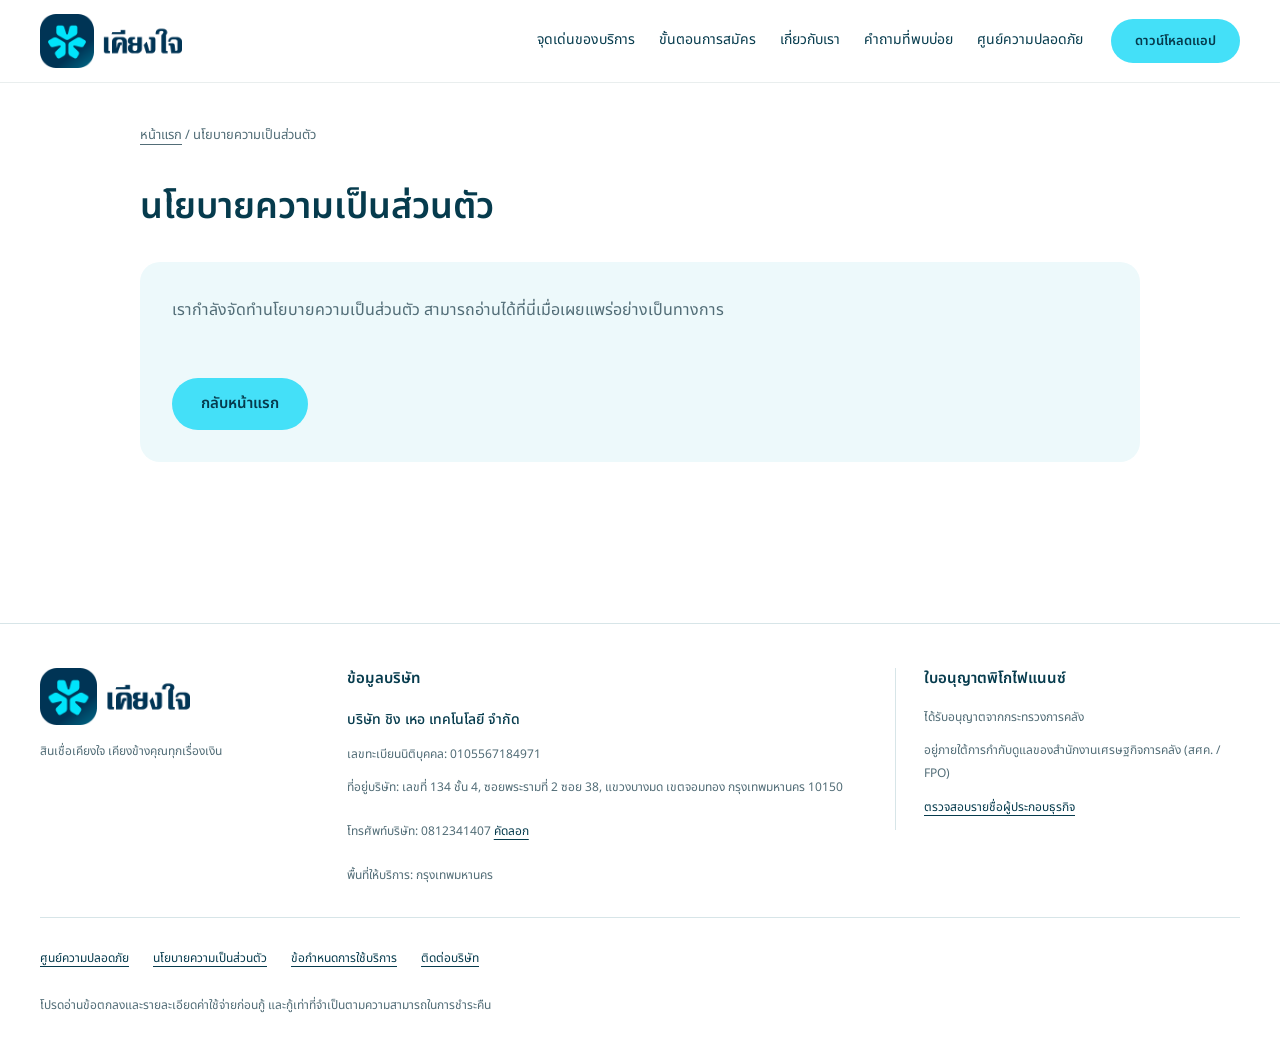
==== privacy.html @ 3bd80b1a "Unify Kiangjai website around ATS PICO visual structure" ====
<!doctype html>
<html lang="th"><head><meta charset="utf-8"><meta name="viewport" content="width=device-width,initial-scale=1">
<meta name="robots" content="noindex,nofollow"><meta name="description" content="เคียงใจ สินเชื่อผ่านแอปพลิเคชัน สมัครออนไลน์ทุกขั้นตอน ดูข้อมูลผลิตภัณฑ์และช่องทางทางการ">
<meta name="theme-color" content="#44E0F8"><meta http-equiv="Content-Security-Policy" content="default-src 'self'; script-src 'self'; style-src 'self'; img-src 'self' data:; font-src 'self'; connect-src 'none'; object-src 'none'; base-uri 'self'; form-action 'none'">
<title>นโยบายความเป็นส่วนตัว — เคียงใจ</title><link rel="icon" href="assets/brand/app-icon.png" type="image/png">
<link rel="preload" href="assets/fonts/NotoSansThai-Variable.ttf" as="font" type="font/ttf" crossorigin>
<link rel="stylesheet" href="assets/base.css?v=969e4435d63a"><link rel="stylesheet" href="assets/redesign.css?v=969e4435d63a"><script src="assets/app.js?v=969e4435d63a" defer></script></head>
<body><a class="skip-link" href="#main">ข้ามไปยังเนื้อหา</a><div id="kiangjai-v1">
<header class="site-header"><div class="shell header-inner">
<a class="brand-logo" href="index.html" aria-label="เคียงใจ — หน้าแรก"><img src="assets/brand/logo-horizontal.png" alt="เคียงใจ" width="632" height="240"></a>
<button class="menu-toggle" type="button" aria-controls="main-nav" aria-expanded="false" aria-label="เปิดเมนู"><svg class="icon" aria-hidden="true" focusable="false" xmlns="http://www.w3.org/2000/svg" width="1em" height="1em" viewBox="0 0 24 24"><path fill="none" stroke="currentColor" stroke-linecap="round" stroke-linejoin="round" stroke-width="2" d="M4 5h16M4 12h16M4 19h16"/></svg><span>เมนู</span></button>
<nav id="main-nav" aria-label="เมนูหลัก"><a href="index.html#kj-benefits">จุดเด่นของบริการ</a><a href="index.html#kj-steps">ขั้นตอนการสมัคร</a><a href="index.html#kj-about">เกี่ยวกับเรา</a><a href="index.html#kj-faq">คำถามที่พบบ่อย</a><a href="security.html">ศูนย์ความปลอดภัย</a></nav>
<button class="button button-primary header-cta" type="button" data-download>ดาวน์โหลดแอป</button>

</div></header>
<main class="kj-policy-view secondary-page privacy-page" id="main"><p class="breadcrumb"><a href="index.html">หน้าแรก</a> / นโยบายความเป็นส่วนตัว</p><h1>นโยบายความเป็นส่วนตัว</h1><section class="kj-policy-empty"><p>เรากำลังจัดทำนโยบายความเป็นส่วนตัว สามารถอ่านได้ที่นี่เมื่อเผยแพร่อย่างเป็นทางการ</p><a class="kj-primary" href="index.html">กลับหน้าแรก</a></section></main>

<footer class="kj-footer">
      <div class="kj-footer-grid">
        <div class="kj-footer-brand"><p class="kj-footer-brand-name" lang="th"><img src="assets/brand/logo-horizontal.png" alt="เคียงใจ" width="632" height="240" loading="lazy"></p><p lang="th"><span lang="th">สินเชื่อเคียงใจ เคียงข้างคุณทุกเรื่องเงิน</span></p></div>
        <div class="kj-footer-company"><h2><span lang="th">ข้อมูลบริษัท</span></h2><p class="kj-company-name" lang="th"><span lang="th">บริษัท ชิง เหอ เทคโนโลยี จำกัด</span></p><p><span lang="th">เลขทะเบียนนิติบุคคล: 0105567184971</span></p><p lang="th"><span lang="th">ที่อยู่บริษัท: เลขที่ 134 ชั้น 4, ซอยพระรามที่ 2 ซอย 38, แขวงบางมด เขตจอมทอง กรุงเทพมหานคร 10150</span></p><p><span lang="th">โทรศัพท์บริษัท: </span><span data-phone="">0812341407</span> <button class="kj-link" type="button" data-copy-phone="footer"><span class="kjs-inline-wrap"><span lang="th">คัดลอก </span></span></button></p><p><span lang="th">พื้นที่ให้บริการ: กรุงเทพมหานคร</span></p></div>
        <section class="kj-footer-license" aria-label="ข้อมูลใบอนุญาตสินเชื่อพิโกไฟแนนซ์"><h2>ใบอนุญาตพิโกไฟแนนซ์</h2><p>ได้รับอนุญาตจากกระทรวงการคลัง</p><p>อยู่ภายใต้การกำกับดูแลของสำนักงานเศรษฐกิจการคลัง (สศค. / FPO)</p><a class="kj-link" href="https://www.1359.go.th/picodoc/pico_public/" target="_blank" rel="noopener noreferrer">ตรวจสอบรายชื่อผู้ประกอบธุรกิจ</a></section>
      </div>
      <div class="kj-footer-bottom"><nav aria-label="เมนูส่วนท้ายเว็บไซต์"><a class="kj-link" href="security.html"><span class="kjs-inline-wrap"><span lang="th">ศูนย์ความปลอดภัย </span></span></a><a class="kj-link" href="privacy.html"><span class="kjs-inline-wrap"><span lang="th">นโยบายความเป็นส่วนตัว </span></span></a><a class="kj-link" href="terms.html"><span class="kjs-inline-wrap"><span lang="th">ข้อกำหนดการใช้บริการ </span></span></a><button class="kj-link" type="button" data-contact="footer"><span class="kjs-inline-wrap"><span lang="th">ติดต่อบริษัท </span></span></button></nav><p class="kj-small"><span lang="th">โปรดอ่านข้อตกลงและรายละเอียดค่าใช้จ่ายก่อนกู้ และกู้เท่าที่จำเป็นตามความสามารถในการชำระคืน</span></p></div>
    </footer>
<dialog id="download-dialog" class="kj-dialog" aria-labelledby="kj-download-title"><div class="kj-dialog-heading"><h2 id="kj-download-title"><span lang="th">ดาวน์โหลดเคียงใจ</span></h2><button type="button" class="kj-close" data-close="download" aria-label="ปิดหน้าต่างดาวน์โหลด">×</button></div><div id="kj-download-closed" hidden=""><h3><span lang="th">แอปจะเปิดให้บริการเร็ว ๆ นี้</span></h3><p><span lang="th">เมื่อเปิดให้ดาวน์โหลดแล้ว คุณสามารถดาวน์โหลดแอปทางการได้จากหน้านี้</span></p><div class="kj-platform-pending"><p><span lang="th">Android: เร็ว ๆ นี้</span></p><p><span lang="th">iOS: เร็ว ๆ นี้</span></p></div><button class="kj-primary" type="button" data-close="download"><span class="kjs-inline-wrap"><span lang="th">รับทราบ</span></span></button></div><div id="kj-download-ready"><p><span lang="th">เลือกช่องทางดาวน์โหลด หรือใช้โทรศัพท์สแกน QR Code ของระบบปฏิบัติการที่ต้องการ</span></p><div class="kj-platform-grid"><article><h3><span lang="th">สำหรับ Android</span></h3><div id="kj-android-ready"><button class="kj-primary" type="button" data-store="android"><span class="kjs-inline-wrap"><span lang="th">ไปที่ Google Play</span></span></button><div class="kj-qr-placeholder"><span lang="th">ตัวอย่าง QR Code</span><br><span lang="th">สแกนไม่ได้</span></div></div><p id="kj-android-pending" hidden=""><span lang="th">Android: เร็ว ๆ นี้</span></p></article><article><h3><span lang="th">สำหรับ iOS</span></h3><div id="kj-ios-ready"><button class="kj-primary" type="button" data-store="ios"><span class="kjs-inline-wrap"><span lang="th">ไปที่ App Store</span></span></button><div class="kj-qr-placeholder"><span lang="th">ตัวอย่าง QR Code</span><br><span lang="th">สแกนไม่ได้</span></div></div><p id="kj-ios-pending" hidden=""><span lang="th">iOS: เร็ว ๆ นี้</span></p></article></div></div><p class="kj-download-safety"><span id="kj-dialog-download-safety"><span lang="th">โปรดดาวน์โหลดผ่านลิงก์ทางการของ Google Play หรือ App Store ที่ประกาศบนเว็บไซต์นี้ อย่าติดตั้งแอปจากลิงก์ที่ไม่รู้จัก</span></span></p><p class="kj-dialog-feedback" id="kj-store-feedback" role="status" aria-live="polite"></p></dialog>
<dialog id="contact-dialog" class="kj-dialog kj-contact-dialog" aria-labelledby="kj-contact-title"><div class="kj-dialog-heading"><h2 id="kj-contact-title"><span lang="th">ติดต่อบริษัท</span></h2><button type="button" class="kj-close" data-close="contact" aria-label="ปิดหน้าต่างติดต่อบริษัท">×</button></div><p><span lang="th">โทรศัพท์บริษัท</span></p><p class="kj-phone-display contact-number" data-phone="">0812341407</p><button class="kj-primary" type="button" data-copy-phone="contact"><span class="kjs-inline-wrap"><span lang="th">คัดลอกหมายเลขโทรศัพท์ </span></span></button><p id="kj-copy-feedback" class="kj-dialog-feedback" role="status" aria-live="polite"></p></dialog>
<div id="toast" class="kj-toast" role="status" aria-live="polite" hidden></div>

</div></body></html>
---- assets/base.css ----
/* Shared foundations and supporting pages. Visual tokens and responsive layouts live in redesign.css. */
*{box-sizing:border-box}
body{margin:0}
[hidden]{display:none!important}
button,select{font:inherit;cursor:pointer}
button{color:inherit}
button,a,summary{touch-action:manipulation;-webkit-tap-highlight-color:transparent}
a{color:inherit;text-underline-offset:5px}
button:focus-visible,a:focus-visible,summary:focus-visible{outline:3px solid var(--ink);outline-offset:5px}
h1,h2,h3,p,figure,dl,dd{margin:0}
p+p{margin-top:10px}
.skip-link{position:fixed;top:-100px;left:20px;z-index:100;background:white;padding:12px 20px}
.skip-link:focus{top:10px}
#main-nav{display:flex;align-items:center;margin-left:auto}
#main-nav a{text-decoration:none;white-space:nowrap}
.kj-link{display:inline-flex;align-items:center;min-height:44px;border:0;background:none;padding:6px 0;color:var(--ink);font:inherit;text-decoration:underline;text-underline-offset:4px}
.kj-small{font-size:11px;color:var(--muted);line-height:1.9;margin-top:12px}
.kj-faq-list article{border-bottom:1px solid var(--line)}
.kj-question{display:flex;align-items:center;justify-content:space-between;width:100%;border:0;background:none;color:var(--ink);text-align:left}
.kj-question>span:last-child{flex-shrink:0}
.kj-answer{color:var(--muted)}
.kj-answer p+p{margin-top:12px}
.kj-footer{border-top:1px solid var(--line)}
.kj-footer-grid{display:grid;align-items:start}
.kj-footer-grid p{overflow-wrap:anywhere}
.kj-footer .kj-company-name{color:var(--ink)}
.kj-footer-bottom{border-top:1px solid var(--line)}
.kj-footer-bottom nav{display:flex;align-items:center;flex-wrap:wrap;margin-bottom:14px}
.kj-dialog{position:fixed;inset:0;margin:auto;max-height:calc(100dvh - 40px);max-width:540px;width:calc(100% - 40px);overflow:auto;overscroll-behavior:contain;border:1px solid var(--line);color:var(--text)}
.kj-dialog::backdrop{background:#031d28a6}
.kj-dialog-heading{display:flex;justify-content:space-between;align-items:center;gap:24px;margin-bottom:24px}
.kj-dialog h3{margin:20px 0 10px}
.kj-close{width:44px;height:44px;min-height:44px;flex-shrink:0;border-radius:50%;font-size:24px;line-height:1;cursor:pointer}
.status-label{display:inline-block;padding:4px 11px;border:1px solid;border-radius:5px;color:var(--ink)}
.pending-platforms{display:grid;gap:8px;padding:17px;margin:20px 0}
.contact-number{font-size:30px;letter-spacing:-.6px;color:var(--ink);margin-block:12px}
.kj-toast{position:fixed;bottom:24px;left:50%;transform:translateX(-50%);max-width:calc(100% - 32px);width:max-content;z-index:50;padding:14px 22px;border-radius:12px;background:var(--ink);color:white}
.kj-security-hero>p{max-width:850px;color:var(--muted)}
.kj-security-channels{display:grid;grid-template-columns:repeat(2,minmax(0,1fr));gap:24px}
.kj-security-channels article{border:1px solid var(--line);min-width:0;overflow-wrap:anywhere}
.kj-security-channels h3{margin-bottom:14px}
.kj-security-channels p{font-size:14px;color:var(--muted)}
.kj-security-actions{display:flex;gap:24px;align-items:center;flex-wrap:wrap;margin-top:18px}
.kj-safety-list{padding-left:22px;color:var(--muted)}
.kj-safety-list li+li{margin-top:20px}
.kj-scam-list{display:grid;grid-template-columns:repeat(2,minmax(0,1fr));gap:20px;align-items:start;margin-top:28px}
.kj-scam-list details{border:1px solid var(--line)}
.kj-scam-list summary{cursor:pointer;font-weight:500;color:var(--ink);min-height:32px}
.kj-scam-list p{color:var(--muted);margin-top:16px}
.kj-help-guide{padding:24px 0;margin:22px 0;border-block:1px solid var(--line)}
.kj-help-guide h3{font-size:20px;margin-bottom:15px}
.kj-help-guide p,.kj-help-guide li{font-size:14px;line-height:2;color:var(--muted)}
.kj-report-channel{padding:22px;background:var(--cyan-soft);border-radius:12px}
.secondary-page .kj-section>p{font-size:14px;line-height:2;color:var(--muted)}
.kj-policy-view{margin-inline:auto;min-height:650px}
.breadcrumb{font-size:11px;color:var(--muted);margin-bottom:50px}
.kj-policy-empty{padding-top:30px;margin-top:28px;border-top:1px solid var(--line)}
.kj-policy-empty h2{margin:22px 0 12px}
.kj-policy-empty p{font-size:14px;line-height:2;color:var(--muted);max-width:650px}
.kj-policy-empty .kj-primary{margin-top:28px}
---- assets/redesign.css ----
@font-face {
  font-family:'Noto Sans Thai';
  src:url('fonts/NotoSansThai-Variable.ttf') format('truetype');
  font-weight:100 900;
  font-style:normal;
  font-display:swap
}
:root {
  --brand:#44E0F8;
  --ink:#063b4d;
  --text:#294651;
  --muted:#526d77;
  --paper:#fff;
  --cream:#fbf7ef;
  --surface:#f4f8f9;
  --line:#d7e5e8;
  --cyan-soft:#edf9fb;
  --font:'Noto Sans Thai',Tahoma,sans-serif;
  --radius:24px;
  --accent:var(--ink);
  --accent-dark:#0b5267;
  --sub:var(--muted);
  font-family:var(--font);
  font-synthesis:none
}
html {
  scroll-behavior:smooth;
  scroll-padding-top:106px
}
body {
  background:var(--paper);
  color:var(--text);
  font:400 16px/1.9 var(--font);
  -webkit-font-smoothing:antialiased
}
h1,h2,h3 {
  color:var(--ink);
  font-weight:600;
  line-height:1.5
}
h2 {
  font-size:34px;
  letter-spacing:-.4px
}
h3 {
  font-size:22px
}
img {
  display:block;
  max-width:100%;
  height:auto
}
svg {
  flex-shrink:0
}
.icon {
  width:24px;
  height:24px;
  vertical-align:middle
}
.shell {
  width:min(1200px,calc(100% - 80px));
  margin-inline:auto
}
.section {
  padding-block:72px
}
.section-heading {
  text-align:center;
  margin-bottom:36px
}
.section-heading h2 {
  margin:0
}
.small-note,.kj-small {
  font-size:12px;
  line-height:1.9;
  color:var(--muted)
}
button:focus-visible,a:focus-visible,summary:focus-visible {
  outline:3px solid #08728a;
  outline-offset:4px
}

/* The same action hierarchy is used on every page. No decorative arrows. */
.button,.kj-primary {
  display:inline-flex;
  align-items:center;
  justify-content:center;
  min-height:52px;
  padding:12px 28px;
  border:1px solid transparent;
  border-radius:50px;
  font:600 15px/1.7 var(--font);
  text-decoration:none;
  white-space:nowrap;
  transition:background .18s,color .18s,box-shadow .18s
}
.button-primary,.button-cyan,.kj-primary {
  background:var(--brand);
  color:var(--ink)
}
.button-primary:hover,.button-cyan:hover,.kj-primary:hover {
  background:#80ebfa;
  box-shadow:0 3px 0 #063b4d15
}
.button-dark {
  background:var(--ink);
  color:#fff
}
.button-dark:hover {
  background:#10586d
}
.button-outline {
  background:transparent;
  color:var(--ink);
  border-color:var(--ink)
}
.button-outline:hover {
  background:#fff
}
.text-link {
  display:inline-flex;
  align-items:center;
  min-height:44px;
  font-size:14px;
  font-weight:500;
  color:var(--ink);
  background:none;
  border:0;
  padding:0;
  text-decoration:underline;
  text-underline-offset:5px
}
.site-header {
  position:sticky;
  top:0;
  z-index:20;
  background:#fff;
  border-bottom:1px solid #e9eeee
}
.header-inner {
  display:flex;
  align-items:center;
  gap:28px;
  min-height:82px;
  padding:0
}
.brand-logo {
  width:142px;
  flex-shrink:0
}
.brand-logo img {
  width:100%
}
#main-nav {
  gap:24px
}
#main-nav a {
  font-size:14px;
  padding-block:13px;
  color:var(--ink);
  border-bottom:2px solid transparent
}
#main-nav a:hover,#main-nav a[aria-current] {
  border-color:var(--brand)
}
.header-cta {
  min-height:44px;
  font-size:13px;
  padding:9px 23px
}
.menu-toggle {
  display:none;
  align-items:center;
  justify-content:center;
  width:44px;
  height:44px;
  min-height:44px;
  background:#fff;
  border:0;
  border-radius:8px;
  padding:0
}
.menu-toggle span {
  position:absolute;
  width:1px;
  height:1px;
  overflow:hidden;
  clip-path:inset(50%)
}

/* A full-width hero, with copy and portrait sharing one uninterrupted canvas. */
.hero {
  position:relative;
  background:var(--cream);
  overflow:hidden
}
.hero-stage {
  position:relative;
  min-height:620px;
  display:flex;
  align-items:center
}
.hero-copy {
  position:relative;
  z-index:2;
  width:620px;
  padding:42px 0 70px;
  text-align:center
}
.hero-copy h1 {
  font-size:48px;
  line-height:1.4;
  letter-spacing:-.7px
}
.hero-copy h1 small {
  display:block;
  font-size:18px;
  font-weight:500;
  letter-spacing:0;
  margin-bottom:13px;
  line-height:1.8
}
.hero-credit {
  margin-top:20px
}
.hero-credit>p:first-child {
  font-size:16px;
  color:var(--muted)
}
.hero-amount {
  font-size:68px;
  font-weight:700;
  line-height:1.25;
  letter-spacing:-1.5px;
  color:var(--ink);
  margin-top:0
}
.hero-amount span {
  font-size:22px;
  font-weight:500;
  letter-spacing:0
}
.hero-benefits {
  font-size:16px;
  margin:14px auto 22px;
  max-width:480px;
  line-height:1.85
}
.hero-copy>.button {
  min-width:242px
}
.hero-disclaimer {
  max-width:490px;
  margin:16px auto 0;
  font-size:12px;
  line-height:1.85;
  color:var(--muted)
}
.hero-person {
  position:absolute;
  right:38px;
  bottom:-34px;
  width:405px;
  max-width:none;
  z-index:1
}
.hero-wave {
  position:absolute;
  bottom:-1px;
  left:0;
  width:100%;
  height:75px;
  color:var(--brand);
  z-index:3;
  pointer-events:none
}
.quick-nav {
  background:var(--brand)
}
.quick-nav>.shell {
  display:grid;
  grid-template-columns:repeat(3,1fr);
  padding-block:22px 25px
}
.quick-nav a {
  display:flex;
  align-items:center;
  justify-content:center;
  gap:15px;
  min-height:54px;
  font-size:18px;
  font-weight:600;
  color:var(--ink);
  text-decoration:none;
  border-right:1px solid #063b4d32;
  transition:background .18s
}
.quick-nav a:last-child {
  border:0
}
.quick-nav a:hover {
  background:#ffffff30
}
.quick-nav .icon {
  width:30px;
  height:30px
}

/* One product panel groups advantages, the four-step flow and its safety note. */
.product-section {
  background:var(--cyan-soft)
}
.product-panel {
  background:white;
  border-radius:var(--radius);
  padding:42px 48px 0
}
.benefit-columns {
  display:grid;
  grid-template-columns:repeat(3,1fr);
  gap:36px
}
.benefit-item {
  text-align:center;
  padding-inline:18px
}
.feature-icon {
  display:inline-flex;
  align-items:center;
  justify-content:center;
  width:72px;
  height:72px;
  border-radius:50%;
  background:#dcf8fc;
  color:var(--ink);
  margin-bottom:19px
}
.feature-icon .icon {
  width:34px;
  height:34px;
  stroke-width:1.6
}
.benefit-item h3 {
  font-size:22px;
  margin-bottom:9px
}
.benefit-item p {
  font-size:15px;
  line-height:1.9;
  color:var(--muted)
}
.application-steps {
  border-top:1px solid var(--line);
  margin-top:38px;
  padding-top:36px;
  scroll-margin-top:105px
}
.application-steps>h2 {
  text-align:center;
  font-size:28px;
  margin-bottom:32px
}
.step-list {
  display:grid;
  grid-template-columns:repeat(4,1fr);
  gap:30px;
  list-style:none;
  padding:0;
  margin:0 0 36px
}
.step-list li {
  position:relative;
  text-align:center
}
.step-number {
  position:relative;
  z-index:1;
  display:inline-flex;
  align-items:center;
  justify-content:center;
  width:44px;
  height:44px;
  border-radius:50%;
  background:var(--brand);
  color:var(--ink);
  font-size:18px;
  font-weight:600;
  margin-bottom:18px
}
.step-list li:before {
  content:'';
  position:absolute;
  left:calc(50% + 22px);
  right:calc(-50% - 8px);
  top:22px;
  border-top:1px solid #b7dfe7
}
.step-list li:last-child:before {
  display:none
}
.step-list h3 {
  font-size:19px;
  line-height:1.6;
  margin-bottom:9px;
  min-height:60px
}
.step-list p {
  font-size:14px;
  line-height:1.9;
  color:var(--muted)
}
.safety-note {
  display:flex;
  align-items:center;
  gap:32px;
  border-top:1px solid var(--line);
  padding-block:24px
}
.safety-note strong {
  font-size:14px;
  font-weight:600;
  color:var(--ink)
}
.safety-note p {
  font-size:13px;
  line-height:1.9;
  color:var(--muted);
  margin-top:3px
}
.safety-note>a {
  display:flex;
  align-items:center;
  min-height:44px;
  white-space:nowrap;
  font-size:13px;
  margin-left:auto;
  font-weight:500
}

/* Company and protection are a single, calm trust section. */
.company-intro {
  max-width:920px;
  margin-inline:auto;
  text-align:center;
  font-size:16px;
  line-height:2;
  color:var(--muted)
}
.company-facts {
  display:flex;
  justify-content:center;
  flex-wrap:wrap;
  gap:8px 28px;
  margin-top:22px;
  font-size:14px;
  font-weight:500;
  color:var(--ink)
}
.company-facts p {
  margin:0
}
.security-panel {
  display:grid;
  grid-template-columns:1fr 1fr;
  gap:54px;
  background:var(--cream);
  border-radius:var(--radius);
  padding:38px 44px;
  margin-top:38px
}
.security-intro {
  display:grid;
  grid-template-columns:42px 1fr;
  gap:0 18px;
  align-content:start
}
.security-icon {
  display:inline-flex;
  align-items:center;
  justify-content:center;
  width:42px;
  height:42px;
  color:#04758b
}
.security-icon .icon {
  width:36px;
  height:36px;
  stroke-width:1.6
}
.security-intro h2 {
  font-size:26px;
  margin-bottom:14px
}
.security-intro>p,.security-intro>.button {
  grid-column:2
}
.security-intro>p {
  font-size:15px;
  line-height:1.95;
  color:var(--muted)
}
.security-intro>.button {
  justify-self:start;
  margin-top:24px;
  font-size:14px;
  min-height:48px;
  padding-inline:22px
}
.security-detail {
  border-left:1px solid #dcded9;
  padding-left:44px
}
.security-detail h3 {
  font-size:26px;
  margin-bottom:14px
}
.security-detail p {
  font-size:15px;
  line-height:1.95;
  color:var(--muted)
}
.security-links {
  display:flex;
  flex-wrap:wrap;
  gap:5px 24px;
  margin-top:18px
}
.security-links a {
  display:inline-flex;
  align-items:center;
  min-height:44px;
  font-size:14px;
  font-weight:500
}

/* A full-width question list, followed by one clear download destination. */
.help-section {
  background:var(--cyan-soft)
}
.faq-panel {
  max-width:1000px;
  margin-inline:auto;
  background:white;
  border-radius:var(--radius);
  padding:8px 36px 28px
}
.kj-question {
  font-size:16px;
  line-height:1.9;
  padding:21px 0;
  min-height:72px;
  gap:25px
}
.kj-question>span:last-child {
  font-size:25px;
  font-family:var(--font);
  font-weight:400;
  color:var(--ink)
}
.kj-question:hover {
  color:#007b94
}
.kj-answer {
  font-size:14px;
  line-height:2;
  padding:0 30px 23px 0
}
.faq-contact {
  text-align:center;
  margin-top:26px
}
.faq-contact>.button {
  font-size:14px;
  min-height:48px;
  padding-inline:34px
}
.download {
  display:grid;
  grid-template-columns:1fr auto;
  align-items:center;
  gap:18px 60px;
  max-width:1000px;
  margin:46px auto 0
}
.download-identity {
  display:flex;
  align-items:center;
  gap:24px
}
.download-identity>img {
  width:76px;
  height:76px;
  border-radius:18px;
  flex-shrink:0
}
.download h2 {
  font-size:27px;
  line-height:1.55;
  margin-bottom:7px
}
.download-identity p {
  font-size:14px;
  line-height:1.8;
  color:var(--muted)
}
.download>.button {
  min-width:210px
}
.download-note {
  grid-column:1/-1;
  max-width:800px;
  font-size:12px;
  line-height:1.9;
  color:var(--muted);
  margin:0!important
}

/* Consistent footer, dialogs and the original prototype states. */
.kj-footer {
  padding:44px max(40px,calc((100vw - 1200px)/2)) 25px;
  background:#fff;
  font-size:12px;
  color:var(--muted)
}
.kj-footer-grid {
  grid-template-columns:.75fr 1.45fr 1fr;
  gap:48px
}
.kj-footer-brand-name {
  max-width:150px;
  margin-bottom:15px
}
.kj-footer-grid p {
  line-height:1.95
}
.kj-footer-grid h2 {
  font-size:15px;
  letter-spacing:0;
  margin-bottom:15px
}
.kj-company-name {
  font-size:14px;
  font-weight:500
}
.kj-footer-license {
  border:0;
  border-left:1px solid var(--line);
  padding-left:28px;
  border-radius:0;
  background:none
}
.kj-footer-license p {
  font-size:12px
}
.kj-footer-license .kj-link {
  font-size:12px
}
.kj-footer-bottom {
  margin-top:30px;
  padding-top:18px;
  border-color:var(--line)
}
.kj-footer-bottom nav {
  gap:4px 24px
}
.kj-footer-bottom .kj-link {
  font-size:12px;
  min-height:44px
}
.kj-footer-bottom>p {
  font-size:12px
}
.kj-dialog {
  font:14px/1.9 var(--font);
  width:min(640px,calc(100% - 32px));
  max-width:640px;
  max-height:calc(100dvh - 40px);
  border-radius:22px;
  background:white;
  padding:28px;
  overflow:auto
}
.kj-dialog h2 {
  font-size:24px
}
.kj-dialog h3 {
  font-size:18px
}
.kj-dialog>.kj-primary {
  margin-top:24px
}
.kj-close {
  border:1px solid var(--line);
  background:white;
  min-width:44px;
  min-height:44px
}
.kj-platform-grid {
  display:grid;
  grid-template-columns:1fr 1fr;
  gap:20px;
  margin-block:22px
}
.kj-platform-grid>article {
  padding:20px;
  background:var(--surface);
  border:1px solid var(--line);
  border-radius:14px;
  text-align:center
}
.kj-platform-grid h3 {
  margin-bottom:15px
}
.kj-platform-grid .kj-primary {
  padding:12px 14px;
  font-size:13px;
  min-height:48px;
  width:100%
}
.kj-qr-placeholder {
  display:flex;
  flex-direction:column;
  align-items:center;
  justify-content:center;
  aspect-ratio:1;
  width:132px;
  max-width:100%;
  border:1px dashed #96b8c3;
  margin:18px auto 0;
  padding:18px;
  background:#fff;
  color:var(--muted);
  font-size:12px;
  line-height:1.8
}
.kj-qr-placeholder br {
  display:none
}
.kj-dialog-feedback:not(:empty),#kj-store-feedback:not(:empty) {
  margin-top:16px;
  padding:12px 15px;
  background:var(--cyan-soft);
  border-radius:10px;
  font-size:13px
}
.kj-dialog-feedback:empty {
  margin:0
}
.pending-platforms {
  background:var(--surface);
  border:1px solid var(--line);
  border-radius:12px;
  font-size:13px
}
.kj-toast {
  font-size:13px;
  max-width:calc(100% - 32px);
  line-height:1.8
}

/* Supporting pages use the same width, type and row-based information groups. */
.secondary-page {
  background:#fff
}
.secondary-page>.kj-section {
  width:min(1000px,calc(100% - 80px));
  max-width:none;
  margin-inline:auto;
  padding-block:48px;
  border-bottom:1px solid var(--line)
}
.kj-security-hero {
  padding-top:32px!important
}
.kj-security-hero>p:first-child {
  font-size:13px;
  margin-bottom:25px
}
.kj-security-hero h1 {
  font-size:40px;
  margin-bottom:16px
}
.kj-security-hero h2 {
  font-size:27px;
  margin-bottom:14px
}
.secondary-page h2 {
  font-size:29px;
  letter-spacing:-.4px;
  margin-bottom:26px
}
.kj-security-channels {
  grid-template-columns:1fr;
  gap:0;
  border:1px solid var(--line);
  border-radius:20px;
  overflow:hidden;
  background:var(--cyan-soft)
}
.kj-security-channels article {
  display:grid;
  grid-template-columns:300px 1fr;
  column-gap:28px;
  padding:26px 30px;
  border:0;
  border-bottom:1px solid var(--line);
  border-radius:0
}
.kj-security-channels article:last-child {
  border-bottom:0
}
.kj-security-channels h3 {
  font-size:19px;
  grid-row:1/5;
  margin:0
}
.kj-security-channels p {
  grid-column:2;
  margin:0;
  overflow-wrap:anywhere
}
.kj-security-channels p+p {
  margin-top:8px
}
.kj-security-channels button {
  grid-column:2;
  justify-self:start;
  margin-top:10px
}
.kj-security-channels .kj-primary {
  font-size:14px;
  min-height:48px
}
.kj-scam-list {
  grid-template-columns:1fr;
  gap:0;
  border-block:1px solid var(--line)
}
.kj-scam-list details {
  border:0;
  border-bottom:1px solid var(--line);
  border-radius:0;
  padding:20px 0;
  background:white
}
.kj-scam-list details:last-child {
  border-bottom:0
}
.kj-scam-list summary {
  font-size:16px;
  min-height:44px;
  align-content:center
}
.kj-scam-list p,.kj-safety-list {
  font-size:15px;
  line-height:2
}
.kj-report-channel {
  margin-top:24px;
  overflow-wrap:anywhere
}
.kj-report-actions {
  display:flex;
  flex-wrap:wrap;
  gap:12px;
  margin-block:18px
}
.kj-policy-view {
  width:min(1000px,calc(100% - 80px));
  max-width:none;
  padding:40px 0 80px;
  min-height:60vh
}
.kj-policy-view h1 {
  font-size:36px
}
.kj-policy-empty {
  background:var(--cyan-soft);
  padding:32px;
  border-radius:20px;
  border:0
}
.kj-policy-empty p {
  font-size:16px;
  margin-bottom:24px
}
.breadcrumb {
  font-size:13px;
  margin-bottom:32px
}
@media(max-width:1200px) {
  .header-inner {
    gap:20px
  }
  #main-nav {
    gap:18px
  }
  #main-nav a {
    font-size:12px
  }
  .brand-logo {
    width:132px
  }
  .hero-copy {
    width:55%
  }
  .hero-copy h1 {
    font-size:44px
  }
  .hero-person {
    right:-10px;
    width:420px
  }
  .hero-stage {
    min-height:600px
  }
  .hero-amount {
    font-size:64px
  }
  .hero-disclaimer {
    max-width:430px
  }
  .product-panel {
    padding:36px 32px 0
  }
  .benefit-columns {
    gap:20px
  }
  .benefit-item {
    padding-inline:8px
  }
  .benefit-item h3 {
    font-size:20px
  }
  .security-panel {
    gap:34px;
    padding:32px
  }
  .security-detail {
    padding-left:32px
  }
  .security-intro h2,.security-detail h3 {
    font-size:24px
  }
  .kj-footer-grid {
    gap:30px
  }
  .download {
    gap:18px 30px
  }
}
@media(max-width:1040px) {
  .header-inner {
    min-height:74px
  }
  .menu-toggle {
    display:inline-flex;
    order:3;
    flex-shrink:0
  }
  .header-cta {
    margin-left:auto
  }
  #main-nav {
    display:none;
    position:absolute;
    top:100%;
    left:0;
    right:0;
    flex-direction:column;
    align-items:stretch;
    gap:0;
    margin:0;
    background:#fff;
    padding:10px 40px 20px;
    border-bottom:1px solid var(--line);
    box-shadow:0 12px 20px #063b4d0a
  }
  #main-nav.is-open {
    display:flex
  }
  #main-nav a {
    font-size:15px;
    padding:12px 0
  }
  .hero-stage {
    min-height:570px
  }
  .hero-copy {
    width:58%;
    padding-bottom:62px
  }
  .hero-copy h1 {
    font-size:39px
  }
  .hero-copy h1 small {
    font-size:16px
  }
  .hero-person {
    width:370px;
    right:-30px;
    bottom:-20px
  }
  .hero-benefits {
    font-size:14px;
    max-width:360px
  }
  .hero-amount {
    font-size:58px
  }
  .hero-disclaimer {
    font-size:11px;
    max-width:350px
  }
  .quick-nav a {
    font-size:16px;
    gap:12px
  }
  .quick-nav .icon {
    width:26px;
    height:26px
  }
  .benefit-item h3 {
    font-size:19px
  }
  .benefit-item p {
    font-size:14px
  }
  .step-list {
    gap:20px
  }
  .step-list li:before {
    right:calc(-50% + 2px)
  }
  .step-list h3 {
    font-size:17px
  }
  .step-list p {
    font-size:13px
  }
  .security-panel {
    gap:28px
  }
  .security-intro {
    grid-template-columns:1fr
  }
  .security-icon {
    margin-bottom:12px
  }
  .security-intro>p,.security-intro>.button {
    grid-column:1
  }
  .security-detail {
    padding-left:28px
  }
  .download h2 {
    font-size:24px
  }
  .download-identity {
    gap:18px
  }
  .download-identity>img {
    width:65px;
    height:65px
  }
  .download>.button {
    min-width:180px
  }
  .kj-footer-grid {
    grid-template-columns:1fr 1.5fr
  }
  .kj-footer-license {
    grid-column:1/-1;
    border-left:0;
    border-top:1px solid var(--line);
    padding:24px 0 0
  }
}
@media(max-width:760px) {
  .shell {
    width:calc(100% - 40px)
  }
  body {
    font-size:15px
  }
  .section {
    padding-block:46px
  }
  h2 {
    font-size:27px;
    line-height:1.6
  }
  .section-heading {
    margin-bottom:26px
  }
  .header-inner {
    min-height:66px;
    gap:16px
  }
  .brand-logo {
    width:118px
  }
  .header-cta {
    display:none
  }
  .menu-toggle {
    margin-left:auto!important
  }
  #main-nav {
    padding-inline:20px
  }
  .hero-stage {
    min-height:585px;
    align-items:flex-start
  }
  .hero-copy {
    padding:28px 0 60px;
    width:100%;
    text-align:left
  }
  .hero-copy h1 {
    font-size:34px;
    line-height:1.4;
    letter-spacing:-.4px
  }
  .hero-copy h1 small {
    font-size:14px;
    margin-bottom:8px
  }
  .hero-credit {
    margin-top:18px
  }
  .hero-credit>p:first-child {
    font-size:13px
  }
  .hero-amount {
    font-size:49px;
    line-height:1.2;
    letter-spacing:-1px
  }
  .hero-amount span {
    font-size:17px
  }
  .hero-benefits {
    font-size:13px;
    line-height:1.9;
    max-width:178px;
    margin:17px 0 20px
  }
  .hero-copy>.button {
    min-width:160px;
    font-size:13px;
    padding:12px 20px;
    min-height:48px
  }
  .hero-disclaimer {
    font-size:11px;
    line-height:1.85;
    max-width:158px;
    margin:15px 0 0
  }
  .hero-person {
    width:225px;
    right:-27px;
    bottom:0;
    z-index:1
  }
  .hero-wave {
    height:44px
  }
  .quick-nav>.shell {
    width:100%;
    padding:10px 10px 15px
  }
  .quick-nav a {
    flex-direction:column;
    gap:6px;
    min-height:68px;
    font-size:12px;
    line-height:1.65;
    padding:6px 3px
  }
  .quick-nav .icon {
    width:25px;
    height:25px
  }
  .product-panel {
    padding:26px 22px 0;
    border-radius:20px
  }
  .benefit-columns {
    display:block
  }
  .benefit-item {
    display:grid;
    grid-template-columns:54px 1fr;
    gap:0 16px;
    text-align:left;
    padding:25px 0;
    border-bottom:1px solid var(--line)
  }
  .benefit-item:first-child {
    padding-top:0
  }
  .benefit-item:last-child {
    padding-bottom:0;
    border:0
  }
  .feature-icon {
    width:54px;
    height:54px;
    margin:0;
    grid-row:1/3
  }
  .feature-icon .icon {
    width:27px;
    height:27px
  }
  .benefit-item h3 {
    font-size:18px;
    margin-bottom:7px
  }
  .benefit-item p {
    font-size:14px;
    line-height:1.9
  }
  .application-steps {
    padding-top:28px;
    margin-top:29px
  }
  .application-steps>h2 {
    font-size:23px;
    margin-bottom:26px
  }
  .step-list {
    display:block;
    margin-bottom:25px
  }
  .step-list li {
    display:grid;
    grid-template-columns:38px 1fr;
    gap:0 16px;
    text-align:left;
    padding:0 0 25px
  }
  .step-number {
    width:38px;
    height:38px;
    font-size:16px;
    margin:0;
    grid-row:1/3
  }
  .step-list li:before {
    left:19px;
    right:auto;
    top:38px;
    bottom:0;
    border-left:1px solid #b7dfe7;
    border-top:0
  }
  .step-list h3 {
    font-size:17px;
    min-height:0;
    line-height:1.7;
    padding-top:3px;
    margin-bottom:6px
  }
  .step-list p {
    font-size:13px;
    line-height:1.95;
    grid-column:2
  }
  .step-list li:last-child {
    padding:0
  }
  .safety-note {
    display:block;
    padding-block:20px
  }
  .safety-note strong {
    font-size:14px
  }
  .safety-note p {
    font-size:12px;
    line-height:1.95
  }
  .safety-note>a {
    font-size:12px;
    margin-top:6px
  }
  .company-intro {
    font-size:14px;
    line-height:2;
    text-align:left
  }
  .company-facts {
    display:block;
    margin-top:20px;
    font-size:13px
  }
  .company-facts p+p {
    margin-top:8px
  }
  .security-panel {
    display:block;
    border-radius:20px;
    padding:26px;
    margin-top:28px
  }
  .security-intro {
    display:block
  }
  .security-icon {
    width:38px;
    height:38px;
    margin-bottom:15px
  }
  .security-intro h2,.security-detail h3 {
    font-size:23px;
    margin-bottom:13px
  }
  .security-intro>p,.security-detail p {
    font-size:14px;
    line-height:1.95
  }
  .security-intro>.button {
    font-size:13px;
    margin-top:20px;
    min-height:48px
  }
  .security-detail {
    border-left:0;
    border-top:1px solid #dcded9;
    padding:24px 0 0;
    margin-top:26px
  }
  .security-links {
    display:block;
    margin-top:15px
  }
  .security-links a {
    display:flex;
    font-size:13px;
    min-height:44px
  }
  .faq-panel {
    border-radius:20px;
    padding:0 22px 24px
  }
  .kj-question {
    font-size:14px;
    line-height:1.9;
    padding:18px 0;
    min-height:70px;
    gap:16px
  }
  .kj-question>span:last-child {
    font-size:23px
  }
  .kj-answer {
    font-size:14px;
    line-height:2;
    padding:0 0 20px
  }
  .faq-contact {
    margin-top:22px
  }
  .faq-contact>.button {
    font-size:13px
  }
  .download {
    display:block;
    margin-top:34px
  }
  .download-identity {
    gap:18px;
    align-items:flex-start
  }
  .download-identity>img {
    width:64px;
    height:64px;
    border-radius:15px
  }
  .download h2 {
    font-size:23px;
    line-height:1.6;
    margin-bottom:8px
  }
  .download-identity p {
    font-size:13px;
    line-height:1.9
  }
  .download>.button {
    width:100%;
    font-size:14px;
    margin-block:24px 14px
  }
  .download-note {
    font-size:11px;
    line-height:1.9
  }
  .kj-footer {
    padding:34px 20px 24px
  }
  .kj-footer-grid {
    display:block
  }
  .kj-footer-grid>div+div,.kj-footer-license {
    margin-top:26px
  }
  .kj-footer-brand-name {
    max-width:140px
  }
  .kj-footer-grid h2 {
    font-size:15px
  }
  .kj-footer-grid p {
    font-size:12px
  }
  .kj-footer-grid .kj-company-name {
    font-size:14px
  }
  .kj-footer-license {
    padding:22px 0 0
  }
  .kj-footer-bottom {
    padding-top:18px;
    margin-top:24px
  }
  .kj-footer-bottom nav {
    gap:4px 16px
  }
  .kj-dialog {
    padding:22px;
    font-size:13px
  }
  .kj-dialog h2 {
    font-size:22px
  }
  .kj-dialog h3 {
    font-size:18px
  }
  .kj-platform-grid {
    gap:14px;
    margin-block:18px
  }
  .kj-platform-grid>article {
    padding:16px 12px
  }
  .kj-platform-grid .kj-primary {
    font-size:12px;
    padding:10px
  }
  .kj-qr-placeholder {
    font-size:11px;
    padding:10px;
    width:110px
  }
  .kj-dialog-feedback:not(:empty),#kj-store-feedback:not(:empty) {
    font-size:12px
  }
  .secondary-page>.kj-section {
    width:calc(100% - 40px);
    padding-block:34px
  }
  .kj-security-hero h1 {
    font-size:31px
  }
  .kj-security-hero h2 {
    font-size:23px
  }
  .secondary-page h2 {
    font-size:25px;
    margin-bottom:22px
  }
  .kj-security-channels article {
    display:block;
    padding:24px
  }
  .kj-security-channels h3 {
    font-size:19px;
    margin-bottom:12px
  }
  .kj-security-channels p {
    font-size:14px
  }
  .kj-scam-list summary {
    font-size:15px
  }
  .kj-scam-list p,.kj-safety-list {
    font-size:14px
  }
  .kj-security-actions {
    gap:12px
  }
  .kj-security-actions>.kj-primary {
    font-size:13px;
    min-height:48px;
    padding-inline:22px
  }
  .kj-policy-view {
    width:calc(100% - 40px);
    padding:30px 0 50px
  }
  .kj-policy-view h1 {
    font-size:29px
  }
  .kj-policy-empty {
    padding:24px
  }
  .kj-policy-empty p {
    font-size:14px
  }
}
@media(max-width:380px) {
  .hero-stage {
    min-height:595px
  }
  .hero-copy h1 {
    font-size:32px
  }
  .hero-copy h1 small {
    font-size:13px
  }
  .hero-amount {
    font-size:46px
  }
  .hero-person {
    width:210px;
    right:-27px;
    bottom:0
  }
  .hero-benefits {
    max-width:164px
  }
  .hero-disclaimer {
    max-width:140px
  }
  .hero-copy>.button {
    min-width:160px;
    font-size:12px;
    padding-inline:18px
  }
  .quick-nav a {
    font-size:11px
  }
  .product-panel {
    padding-inline:19px
  }
  .benefit-item {
    gap:0 13px
  }
  .benefit-item h3 {
    font-size:17px
  }
  .benefit-item p {
    font-size:13px
  }
  .kj-platform-grid {
    grid-template-columns:1fr
  }
  .kj-qr-placeholder {
    width:110px;
    aspect-ratio:auto;
    min-height:66px
  }
  .download h2 {
    font-size:21px
  }
}
@media(prefers-reduced-motion:reduce) {
  html {
    scroll-behavior:auto
  }
  *,*:before,*:after {
    animation:none!important;
    transition:none!important
  }
}
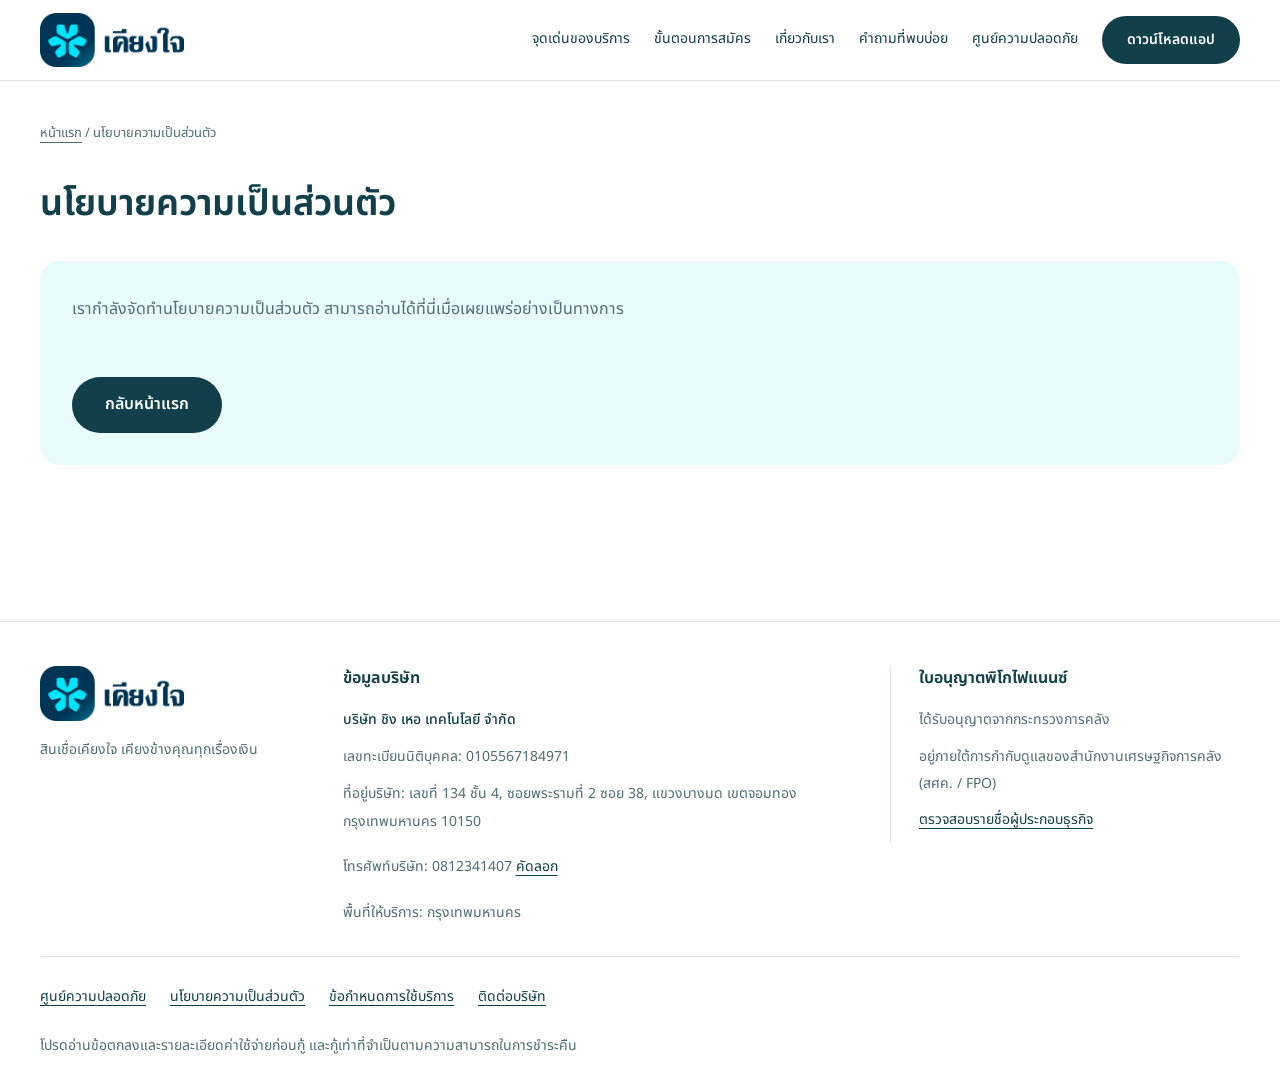
==== commit a5c44207: "Align website with Kiangjai app and enforce shared design rules" ====
--- a/privacy.html
+++ b/privacy.html
@@ -4,7 +4,7 @@
 <meta name="theme-color" content="#44E0F8"><meta http-equiv="Content-Security-Policy" content="default-src 'self'; script-src 'self'; style-src 'self'; img-src 'self' data:; font-src 'self'; connect-src 'none'; object-src 'none'; base-uri 'self'; form-action 'none'">
 <title>นโยบายความเป็นส่วนตัว — เคียงใจ</title><link rel="icon" href="assets/brand/app-icon.png" type="image/png">
 <link rel="preload" href="assets/fonts/NotoSansThai-Variable.ttf" as="font" type="font/ttf" crossorigin>
-<link rel="stylesheet" href="assets/base.css?v=969e4435d63a"><link rel="stylesheet" href="assets/redesign.css?v=969e4435d63a"><script src="assets/app.js?v=969e4435d63a" defer></script></head>
+<link rel="stylesheet" href="assets/base.css?v=a79dda1bebfd"><link rel="stylesheet" href="assets/redesign.css?v=a79dda1bebfd"><script src="assets/app.js?v=a79dda1bebfd" defer></script></head>
 <body><a class="skip-link" href="#main">ข้ามไปยังเนื้อหา</a><div id="kiangjai-v1">
 <header class="site-header"><div class="shell header-inner">
 <a class="brand-logo" href="index.html" aria-label="เคียงใจ — หน้าแรก"><img src="assets/brand/logo-horizontal.png" alt="เคียงใจ" width="632" height="240"></a>
--- a/assets/redesign.css
+++ b/assets/redesign.css
@@ -3,172 +3,183 @@
   src:url('fonts/NotoSansThai-Variable.ttf') format('truetype');
   font-weight:100 900;
   font-style:normal;
-  font-display:swap
+  font-display:swap;
 }
 :root {
   --brand:#44E0F8;
-  --ink:#063b4d;
-  --text:#294651;
-  --muted:#526d77;
+  --ink:#113f4a;
+  --text:#202224;
+  --muted:#516d76;
   --paper:#fff;
-  --cream:#fbf7ef;
-  --surface:#f4f8f9;
-  --line:#d7e5e8;
-  --cyan-soft:#edf9fb;
+  --surface:#f1f5f6;
+  --cyan-soft:#e9fafc;
+  --line:#dce6e9;
+  --cream:var(--surface);
   --font:'Noto Sans Thai',Tahoma,sans-serif;
-  --radius:24px;
+  --content-width:1200px;
+  --gutter:40px;
+  --space-1:8px;
+  --space-2:16px;
+  --space-3:24px;
+  --space-4:32px;
+  --space-5:40px;
+  --space-6:48px;
+  --section-space:80px;
+  --radius:32px;
+  --font-body:16px;
+  --font-caption:14px;
+  --font-small:12px;
+  --font-h2:32px;
+  --font-h3:22px;
   --accent:var(--ink);
-  --accent-dark:#0b5267;
+  --accent-dark:#215b68;
   --sub:var(--muted);
   font-family:var(--font);
-  font-synthesis:none
+  font-synthesis:none;
 }
 html {
   scroll-behavior:smooth;
-  scroll-padding-top:106px
+  scroll-padding-top:104px;
 }
 body {
+  color:var(--text);
   background:var(--paper);
-  color:var(--text);
-  font:400 16px/1.9 var(--font);
-  -webkit-font-smoothing:antialiased
+  font:400 var(--font-body)/1.85 var(--font);
+  -webkit-font-smoothing:antialiased;
 }
 h1,h2,h3 {
   color:var(--ink);
-  font-weight:600;
-  line-height:1.5
+  font-weight:650;
+  line-height:1.55;
+  letter-spacing:0;
 }
 h2 {
-  font-size:34px;
-  letter-spacing:-.4px
+  font-size:var(--font-h2);
 }
 h3 {
-  font-size:22px
+  font-size:var(--font-h3);
 }
 img {
   display:block;
   max-width:100%;
-  height:auto
+  height:auto;
 }
 svg {
-  flex-shrink:0
+  flex-shrink:0;
 }
 .icon {
   width:24px;
   height:24px;
-  vertical-align:middle
+  vertical-align:middle;
 }
 .shell {
-  width:min(1200px,calc(100% - 80px));
-  margin-inline:auto
+  width:min(var(--content-width),calc(100% - var(--gutter)*2));
+  margin-inline:auto;
 }
 .section {
-  padding-block:72px
+  padding-block:var(--section-space);
 }
 .section-heading {
-  text-align:center;
-  margin-bottom:36px
+  margin-bottom:var(--space-5);
+  text-align:left;
 }
 .section-heading h2 {
-  margin:0
+  margin:0;
 }
 .small-note,.kj-small {
-  font-size:12px;
-  line-height:1.9;
-  color:var(--muted)
+  font-size:var(--font-small);
+  line-height:1.85;
+  color:var(--muted);
 }
 button:focus-visible,a:focus-visible,summary:focus-visible {
-  outline:3px solid #08728a;
-  outline-offset:4px
-}
-
-/* The same action hierarchy is used on every page. No decorative arrows. */
+  outline:3px solid #00778c;
+  outline-offset:4px;
+}
+/* All primary actions inherit the App's dark-teal pill button. */
 .button,.kj-primary {
   display:inline-flex;
   align-items:center;
   justify-content:center;
-  min-height:52px;
-  padding:12px 28px;
+  min-height:56px;
+  padding:14px 32px;
   border:1px solid transparent;
-  border-radius:50px;
-  font:600 15px/1.7 var(--font);
+  border-radius:999px;
+  font:600 16px/1.6 var(--font);
   text-decoration:none;
   white-space:nowrap;
-  transition:background .18s,color .18s,box-shadow .18s
-}
-.button-primary,.button-cyan,.kj-primary {
-  background:var(--brand);
-  color:var(--ink)
-}
-.button-primary:hover,.button-cyan:hover,.kj-primary:hover {
-  background:#80ebfa;
-  box-shadow:0 3px 0 #063b4d15
-}
-.button-dark {
+  transition:background .18s,color .18s,box-shadow .18s;
+}
+.button-primary,.button-dark,.kj-primary {
   background:var(--ink);
-  color:#fff
-}
-.button-dark:hover {
-  background:#10586d
+  color:#fff;
+}
+.button-primary:hover,.button-dark:hover,.kj-primary:hover {
+  background:#215b68;
+}
+.button:active,.kj-primary:active {
+  box-shadow:inset 0 0 0 3px #ffffff30;
 }
 .button-outline {
   background:transparent;
   color:var(--ink);
-  border-color:var(--ink)
+  border-color:#758e95;
 }
 .button-outline:hover {
-  background:#fff
+  background:var(--cyan-soft);
+}
+.button-cyan {
+  background:var(--brand);
+  color:var(--ink);
 }
 .text-link {
   display:inline-flex;
   align-items:center;
   min-height:44px;
+  color:var(--ink);
   font-size:14px;
-  font-weight:500;
-  color:var(--ink);
+  text-decoration:underline;
+  text-underline-offset:5px;
   background:none;
   border:0;
   padding:0;
-  text-decoration:underline;
-  text-underline-offset:5px
 }
 .site-header {
   position:sticky;
   top:0;
   z-index:20;
   background:#fff;
-  border-bottom:1px solid #e9eeee
+  border-bottom:1px solid var(--line);
 }
 .header-inner {
   display:flex;
   align-items:center;
-  gap:28px;
-  min-height:82px;
-  padding:0
+  gap:24px;
+  min-height:80px;
+  padding:0;
 }
 .brand-logo {
-  width:142px;
-  flex-shrink:0
+  width:144px;
+  flex-shrink:0;
 }
 .brand-logo img {
-  width:100%
+  width:100%;
 }
 #main-nav {
-  gap:24px
+  gap:24px;
 }
 #main-nav a {
   font-size:14px;
-  padding-block:13px;
   color:var(--ink);
-  border-bottom:2px solid transparent
+  padding-block:12px;
+  border-bottom:2px solid transparent;
 }
 #main-nav a:hover,#main-nav a[aria-current] {
-  border-color:var(--brand)
+  border-color:var(--brand);
 }
 .header-cta {
-  min-height:44px;
-  font-size:13px;
-  padding:9px 23px
+  font-size:14px;
+  min-height:48px;
+  padding:10px 24px;
 }
 .menu-toggle {
   display:none;
@@ -180,497 +191,509 @@
   background:#fff;
   border:0;
   border-radius:8px;
-  padding:0
+  padding:0;
 }
 .menu-toggle span {
   position:absolute;
   width:1px;
   height:1px;
   overflow:hidden;
-  clip-path:inset(50%)
-}
-
-/* A full-width hero, with copy and portrait sharing one uninterrupted canvas. */
+  clip-path:inset(50%);
+}
+/* The hero uses the supplied product UI, not an unrelated visual style. */
 .hero {
-  position:relative;
-  background:var(--cream);
-  overflow:hidden
+  background:linear-gradient(180deg,#ddfaff 0%,#f1f5f6 100%);
 }
 .hero-stage {
-  position:relative;
-  min-height:620px;
-  display:flex;
-  align-items:center
+  display:grid;
+  grid-template-columns:1.05fr .95fr;
+  gap:64px;
+  align-items:center;
+  padding-block:56px;
+  min-height:624px;
 }
 .hero-copy {
-  position:relative;
-  z-index:2;
-  width:620px;
-  padding:42px 0 70px;
-  text-align:center
+  text-align:left;
+  min-width:0;
 }
 .hero-copy h1 {
   font-size:48px;
   line-height:1.4;
-  letter-spacing:-.7px
 }
 .hero-copy h1 small {
   display:block;
   font-size:18px;
   font-weight:500;
-  letter-spacing:0;
-  margin-bottom:13px;
-  line-height:1.8
+  margin-bottom:16px;
 }
 .hero-credit {
-  margin-top:20px
+  margin-top:24px;
 }
 .hero-credit>p:first-child {
   font-size:16px;
-  color:var(--muted)
+  color:var(--muted);
 }
 .hero-amount {
-  font-size:68px;
+  font-size:64px;
   font-weight:700;
   line-height:1.25;
-  letter-spacing:-1.5px;
-  color:var(--ink);
-  margin-top:0
+  color:var(--text);
+  margin:0;
+  font-variant-numeric:tabular-nums;
 }
 .hero-amount span {
-  font-size:22px;
+  font-size:24px;
   font-weight:500;
-  letter-spacing:0
 }
 .hero-benefits {
-  font-size:16px;
-  margin:14px auto 22px;
-  max-width:480px;
-  line-height:1.85
+  text-wrap:balance;
+  font-size:16px;
+  margin:24px 0;
+  max-width:520px;
 }
 .hero-copy>.button {
-  min-width:242px
+  min-width:240px;
 }
 .hero-disclaimer {
-  max-width:490px;
-  margin:16px auto 0;
+  text-wrap:balance;
   font-size:12px;
   line-height:1.85;
-  color:var(--muted)
-}
-.hero-person {
-  position:absolute;
-  right:38px;
-  bottom:-34px;
-  width:405px;
+  color:var(--muted);
+  max-width:480px;
+  margin-top:16px;
+}
+.hero-product {
+  display:flex;
+  align-items:center;
+  justify-content:center;
+  min-width:0;
+}
+.app-frame {
+  display:block;
+  border:6px solid #fff;
+  border-radius:28px;
+  overflow:hidden;
+  background:#fff;
+  box-shadow:0 16px 40px #113f4a0d;
+  text-decoration:none;
+  transition:box-shadow .18s;
+}
+.app-frame:hover {
+  box-shadow:0 16px 40px #113f4a20;
+}
+.app-frame img {
+  display:block;
+  width:100%;
+  height:auto;
+}
+.app-frame-home {
+  width:360px;
+  max-width:100%;
+  aspect-ratio:750/950;
+  border-radius:36px;
+  border-width:8px;
+}
+.app-frame-home img {
   max-width:none;
-  z-index:1
-}
-.hero-wave {
-  position:absolute;
-  bottom:-1px;
-  left:0;
-  width:100%;
-  height:75px;
-  color:var(--brand);
-  z-index:3;
-  pointer-events:none
 }
 .quick-nav {
-  background:var(--brand)
+  background:#fff;
+  border-block:1px solid var(--line);
 }
 .quick-nav>.shell {
   display:grid;
   grid-template-columns:repeat(3,1fr);
-  padding-block:22px 25px
+  padding-block:16px;
 }
 .quick-nav a {
   display:flex;
   align-items:center;
-  justify-content:center;
-  gap:15px;
-  min-height:54px;
-  font-size:18px;
+  gap:16px;
+  min-height:56px;
+  padding:8px 24px;
+  color:var(--ink);
   font-weight:600;
-  color:var(--ink);
+  font-size:16px;
   text-decoration:none;
-  border-right:1px solid #063b4d32;
-  transition:background .18s
+  border-right:1px solid var(--line);
+}
+.quick-nav a:first-child {
+  padding-left:0;
 }
 .quick-nav a:last-child {
-  border:0
+  border:0;
 }
 .quick-nav a:hover {
-  background:#ffffff30
+  color:#00778c;
 }
 .quick-nav .icon {
-  width:30px;
-  height:30px
-}
-
-/* One product panel groups advantages, the four-step flow and its safety note. */
+  width:24px;
+  height:24px;
+}
+/* Same content axis and left alignment for every primary section. */
 .product-section {
-  background:var(--cyan-soft)
+  background:#fff;
 }
 .product-panel {
-  background:white;
-  border-radius:var(--radius);
-  padding:42px 48px 0
+  padding:0;
 }
 .benefit-columns {
   display:grid;
   grid-template-columns:repeat(3,1fr);
-  gap:36px
+  gap:40px;
 }
 .benefit-item {
-  text-align:center;
-  padding-inline:18px
+  text-align:left;
+  min-width:0;
 }
 .feature-icon {
-  display:inline-flex;
+  display:flex;
   align-items:center;
   justify-content:center;
-  width:72px;
-  height:72px;
-  border-radius:50%;
-  background:#dcf8fc;
+  width:56px;
+  height:56px;
+  border-radius:16px;
+  background:var(--cyan-soft);
   color:var(--ink);
-  margin-bottom:19px
+  margin-bottom:24px;
 }
 .feature-icon .icon {
-  width:34px;
-  height:34px;
-  stroke-width:1.6
+  width:28px;
+  height:28px;
 }
 .benefit-item h3 {
   font-size:22px;
-  margin-bottom:9px
+  margin-bottom:16px;
 }
 .benefit-item p {
-  font-size:15px;
-  line-height:1.9;
-  color:var(--muted)
-}
-.application-steps {
-  border-top:1px solid var(--line);
-  margin-top:38px;
-  padding-top:36px;
-  scroll-margin-top:105px
-}
-.application-steps>h2 {
-  text-align:center;
-  font-size:28px;
-  margin-bottom:32px
-}
-.step-list {
-  display:grid;
-  grid-template-columns:repeat(4,1fr);
-  gap:30px;
-  list-style:none;
-  padding:0;
-  margin:0 0 36px
-}
-.step-list li {
-  position:relative;
-  text-align:center
-}
-.step-number {
-  position:relative;
-  z-index:1;
-  display:inline-flex;
-  align-items:center;
-  justify-content:center;
-  width:44px;
-  height:44px;
-  border-radius:50%;
-  background:var(--brand);
-  color:var(--ink);
-  font-size:18px;
-  font-weight:600;
-  margin-bottom:18px
-}
-.step-list li:before {
-  content:'';
-  position:absolute;
-  left:calc(50% + 22px);
-  right:calc(-50% - 8px);
-  top:22px;
-  border-top:1px solid #b7dfe7
-}
-.step-list li:last-child:before {
-  display:none
-}
-.step-list h3 {
-  font-size:19px;
-  line-height:1.6;
-  margin-bottom:9px;
-  min-height:60px
-}
-.step-list p {
-  font-size:14px;
-  line-height:1.9;
-  color:var(--muted)
+  font-size:16px;
+  color:var(--muted);
+  line-height:1.85;
 }
 .safety-note {
   display:flex;
   align-items:center;
   gap:32px;
   border-top:1px solid var(--line);
-  padding-block:24px
+  margin-top:40px;
+  padding-top:24px;
 }
 .safety-note strong {
+  font-size:16px;
+  font-weight:600;
+  color:var(--ink);
+}
+.safety-note p {
   font-size:14px;
-  font-weight:600;
-  color:var(--ink)
-}
-.safety-note p {
-  font-size:13px;
-  line-height:1.9;
   color:var(--muted);
-  margin-top:3px
+  line-height:1.85;
+  margin-top:8px;
 }
 .safety-note>a {
   display:flex;
   align-items:center;
   min-height:44px;
   white-space:nowrap;
-  font-size:13px;
+  font-size:14px;
   margin-left:auto;
-  font-weight:500
-}
-
-/* Company and protection are a single, calm trust section. */
+}
+.application-steps {
+  background:var(--surface);
+}
+.application-steps h2 {
+  margin-bottom:40px;
+  font-size:var(--font-h2);
+}
+.steps-layout {
+  display:grid;
+  grid-template-columns:1fr 520px;
+  gap:80px;
+  align-items:start;
+}
+.step-list {
+  list-style:none;
+  padding:0;
+  margin:0;
+}
+.step-list li {
+  position:relative;
+  display:grid;
+  grid-template-columns:48px 1fr;
+  gap:0 24px;
+  text-align:left;
+  padding:0 0 32px;
+}
+.step-number {
+  position:relative;
+  z-index:1;
+  display:flex;
+  align-items:center;
+  justify-content:center;
+  width:48px;
+  height:48px;
+  grid-row:1/3;
+  border-radius:50%;
+  background:var(--brand);
+  color:var(--ink);
+  font-size:18px;
+  font-weight:650;
+}
+.step-list li:before {
+  content:'';
+  position:absolute;
+  left:24px;
+  top:48px;
+  bottom:0;
+  border-left:1px solid #bad2d8;
+}
+.step-list li:last-child:before {
+  display:none;
+}
+.step-list li:last-child {
+  padding-bottom:0;
+}
+.step-list h3 {
+  font-size:20px;
+  line-height:1.65;
+  padding-top:4px;
+  margin-bottom:8px;
+}
+.step-list p {
+  font-size:16px;
+  line-height:1.85;
+  color:var(--muted);
+  grid-column:2;
+}
+.app-gallery {
+  display:grid;
+  grid-template-columns:repeat(2,minmax(0,1fr));
+  gap:24px;
+  min-width:0;
+  align-items:start;
+}
+.app-gallery figure {
+  min-width:0;
+}
+.app-gallery figcaption {
+  color:var(--ink);
+  font-size:16px;
+  font-weight:500;
+  text-align:left;
+  margin-top:16px;
+}
+.app-gallery .app-frame {
+  width:100%;
+}
 .company-intro {
-  max-width:920px;
-  margin-inline:auto;
-  text-align:center;
-  font-size:16px;
-  line-height:2;
-  color:var(--muted)
+  max-width:960px;
+  text-align:left;
+  color:var(--muted);
+  font-size:16px;
+  line-height:1.85;
 }
 .company-facts {
   display:flex;
-  justify-content:center;
   flex-wrap:wrap;
-  gap:8px 28px;
-  margin-top:22px;
+  gap:8px 32px;
+  margin-top:24px;
   font-size:14px;
   font-weight:500;
-  color:var(--ink)
+  color:var(--ink);
 }
 .company-facts p {
-  margin:0
+  margin:0;
 }
 .security-panel {
   display:grid;
   grid-template-columns:1fr 1fr;
-  gap:54px;
-  background:var(--cream);
+  gap:40px;
+  padding:32px;
+  background:var(--surface);
   border-radius:var(--radius);
-  padding:38px 44px;
-  margin-top:38px
-}
-.security-intro {
-  display:grid;
-  grid-template-columns:42px 1fr;
-  gap:0 18px;
-  align-content:start
+  margin-top:40px;
 }
 .security-icon {
-  display:inline-flex;
+  display:flex;
+  width:40px;
+  height:40px;
+  color:#08748a;
   align-items:center;
-  justify-content:center;
-  width:42px;
-  height:42px;
-  color:#04758b
+  margin-bottom:16px;
 }
 .security-icon .icon {
-  width:36px;
-  height:36px;
-  stroke-width:1.6
-}
-.security-intro h2 {
-  font-size:26px;
-  margin-bottom:14px
-}
-.security-intro>p,.security-intro>.button {
-  grid-column:2
-}
-.security-intro>p {
-  font-size:15px;
-  line-height:1.95;
-  color:var(--muted)
+  width:32px;
+  height:32px;
+}
+.security-intro h2,.security-detail h3 {
+  font-size:24px;
+  margin-bottom:16px;
+}
+.security-intro>p,.security-detail p {
+  font-size:16px;
+  color:var(--muted);
+  line-height:1.85;
 }
 .security-intro>.button {
-  justify-self:start;
+  font-size:14px;
   margin-top:24px;
-  font-size:14px;
   min-height:48px;
-  padding-inline:22px
+  padding:12px 24px;
 }
 .security-detail {
-  border-left:1px solid #dcded9;
-  padding-left:44px
-}
-.security-detail h3 {
-  font-size:26px;
-  margin-bottom:14px
-}
-.security-detail p {
-  font-size:15px;
-  line-height:1.95;
-  color:var(--muted)
+  border-left:1px solid var(--line);
+  padding-left:40px;
 }
 .security-links {
   display:flex;
   flex-wrap:wrap;
-  gap:5px 24px;
-  margin-top:18px
+  gap:8px 24px;
+  margin-top:24px;
 }
 .security-links a {
   display:inline-flex;
   align-items:center;
   min-height:44px;
   font-size:14px;
-  font-weight:500
-}
-
-/* A full-width question list, followed by one clear download destination. */
+  font-weight:500;
+}
 .help-section {
-  background:var(--cyan-soft)
+  background:var(--surface);
 }
 .faq-panel {
-  max-width:1000px;
-  margin-inline:auto;
-  background:white;
-  border-radius:var(--radius);
-  padding:8px 36px 28px
+  padding:0;
+  background:none;
+  border-radius:0;
 }
 .kj-question {
   font-size:16px;
-  line-height:1.9;
-  padding:21px 0;
+  line-height:1.85;
+  padding:24px 0;
   min-height:72px;
-  gap:25px
+  gap:24px;
 }
 .kj-question>span:last-child {
-  font-size:25px;
+  font-size:24px;
   font-family:var(--font);
   font-weight:400;
-  color:var(--ink)
+  color:var(--ink);
 }
 .kj-question:hover {
-  color:#007b94
+  color:#08748a;
 }
 .kj-answer {
-  font-size:14px;
-  line-height:2;
-  padding:0 30px 23px 0
+  font-size:16px;
+  line-height:1.85;
+  padding:0 40px 24px 0;
+  max-width:960px;
+}
+.faq-panel .kj-faq-list {
+  border-top:1px solid var(--line);
 }
 .faq-contact {
-  text-align:center;
-  margin-top:26px
+  text-align:left;
+  margin-top:24px;
 }
 .faq-contact>.button {
   font-size:14px;
   min-height:48px;
-  padding-inline:34px
 }
 .download {
   display:grid;
   grid-template-columns:1fr auto;
   align-items:center;
-  gap:18px 60px;
-  max-width:1000px;
-  margin:46px auto 0
+  gap:24px 48px;
+  margin-top:48px;
+  padding:32px;
+  background:#d5f7fc;
+  border-radius:var(--radius);
 }
 .download-identity {
   display:flex;
   align-items:center;
-  gap:24px
+  gap:24px;
+  min-width:0;
 }
 .download-identity>img {
-  width:76px;
-  height:76px;
-  border-radius:18px;
-  flex-shrink:0
+  width:80px;
+  height:80px;
+  border-radius:20px;
+  flex-shrink:0;
 }
 .download h2 {
-  font-size:27px;
-  line-height:1.55;
-  margin-bottom:7px
+  font-size:28px;
+  line-height:1.6;
+  margin-bottom:8px;
 }
 .download-identity p {
-  font-size:14px;
-  line-height:1.8;
-  color:var(--muted)
+  font-size:16px;
+  line-height:1.85;
+  color:var(--muted);
 }
 .download>.button {
-  min-width:210px
+  min-width:208px;
 }
 .download-note {
   grid-column:1/-1;
-  max-width:800px;
   font-size:12px;
-  line-height:1.9;
+  line-height:1.85;
   color:var(--muted);
-  margin:0!important
-}
-
+  margin:0!important;
+  max-width:960px;
+}
 /* Consistent footer, dialogs and the original prototype states. */
 .kj-footer {
-  padding:44px max(40px,calc((100vw - 1200px)/2)) 25px;
+  padding:44px max(40px,calc((100% - 1200px)/2)) 25px;
   background:#fff;
   font-size:12px;
-  color:var(--muted)
+  color:var(--muted);
 }
 .kj-footer-grid {
   grid-template-columns:.75fr 1.45fr 1fr;
-  gap:48px
+  gap:48px;
 }
 .kj-footer-brand-name {
   max-width:150px;
-  margin-bottom:15px
+  margin-bottom:15px;
 }
 .kj-footer-grid p {
-  line-height:1.95
+  line-height:1.95;
 }
 .kj-footer-grid h2 {
   font-size:15px;
   letter-spacing:0;
-  margin-bottom:15px
+  margin-bottom:15px;
 }
 .kj-company-name {
   font-size:14px;
-  font-weight:500
+  font-weight:500;
 }
 .kj-footer-license {
   border:0;
   border-left:1px solid var(--line);
   padding-left:28px;
   border-radius:0;
-  background:none
+  background:none;
 }
 .kj-footer-license p {
-  font-size:12px
+  font-size:12px;
 }
 .kj-footer-license .kj-link {
-  font-size:12px
+  font-size:12px;
 }
 .kj-footer-bottom {
   margin-top:30px;
   padding-top:18px;
-  border-color:var(--line)
+  border-color:var(--line);
 }
 .kj-footer-bottom nav {
-  gap:4px 24px
+  gap:4px 24px;
 }
 .kj-footer-bottom .kj-link {
   font-size:12px;
-  min-height:44px
+  min-height:44px;
 }
 .kj-footer-bottom>p {
-  font-size:12px
+  font-size:12px;
 }
 .kj-dialog {
   font:14px/1.9 var(--font);
@@ -680,44 +703,44 @@
   border-radius:22px;
   background:white;
   padding:28px;
-  overflow:auto
+  overflow:auto;
 }
 .kj-dialog h2 {
-  font-size:24px
+  font-size:24px;
 }
 .kj-dialog h3 {
-  font-size:18px
+  font-size:18px;
 }
 .kj-dialog>.kj-primary {
-  margin-top:24px
+  margin-top:24px;
 }
 .kj-close {
   border:1px solid var(--line);
   background:white;
   min-width:44px;
-  min-height:44px
+  min-height:44px;
 }
 .kj-platform-grid {
   display:grid;
   grid-template-columns:1fr 1fr;
   gap:20px;
-  margin-block:22px
+  margin-block:22px;
 }
 .kj-platform-grid>article {
   padding:20px;
   background:var(--surface);
   border:1px solid var(--line);
   border-radius:14px;
-  text-align:center
+  text-align:center;
 }
 .kj-platform-grid h3 {
-  margin-bottom:15px
+  margin-bottom:15px;
 }
 .kj-platform-grid .kj-primary {
   padding:12px 14px;
   font-size:13px;
   min-height:48px;
-  width:100%
+  width:100%;
 }
 .kj-qr-placeholder {
   display:flex;
@@ -733,63 +756,62 @@
   background:#fff;
   color:var(--muted);
   font-size:12px;
-  line-height:1.8
+  line-height:1.8;
 }
 .kj-qr-placeholder br {
-  display:none
+  display:none;
 }
 .kj-dialog-feedback:not(:empty),#kj-store-feedback:not(:empty) {
   margin-top:16px;
   padding:12px 15px;
   background:var(--cyan-soft);
   border-radius:10px;
-  font-size:13px
+  font-size:13px;
 }
 .kj-dialog-feedback:empty {
-  margin:0
+  margin:0;
 }
 .pending-platforms {
   background:var(--surface);
   border:1px solid var(--line);
   border-radius:12px;
-  font-size:13px
+  font-size:13px;
 }
 .kj-toast {
   font-size:13px;
   max-width:calc(100% - 32px);
-  line-height:1.8
-}
-
+  line-height:1.8;
+}
 /* Supporting pages use the same width, type and row-based information groups. */
 .secondary-page {
-  background:#fff
+  background:#fff;
 }
 .secondary-page>.kj-section {
   width:min(1000px,calc(100% - 80px));
   max-width:none;
   margin-inline:auto;
   padding-block:48px;
-  border-bottom:1px solid var(--line)
+  border-bottom:1px solid var(--line);
 }
 .kj-security-hero {
-  padding-top:32px!important
+  padding-top:32px!important;
 }
 .kj-security-hero>p:first-child {
   font-size:13px;
-  margin-bottom:25px
+  margin-bottom:25px;
 }
 .kj-security-hero h1 {
   font-size:40px;
-  margin-bottom:16px
+  margin-bottom:16px;
 }
 .kj-security-hero h2 {
   font-size:27px;
-  margin-bottom:14px
+  margin-bottom:14px;
 }
 .secondary-page h2 {
   font-size:29px;
   letter-spacing:-.4px;
-  margin-bottom:26px
+  margin-bottom:26px;
 }
 .kj-security-channels {
   grid-template-columns:1fr;
@@ -797,7 +819,7 @@
   border:1px solid var(--line);
   border-radius:20px;
   overflow:hidden;
-  background:var(--cyan-soft)
+  background:var(--cyan-soft);
 }
 .kj-security-channels article {
   display:grid;
@@ -806,162 +828,180 @@
   padding:26px 30px;
   border:0;
   border-bottom:1px solid var(--line);
-  border-radius:0
+  border-radius:0;
 }
 .kj-security-channels article:last-child {
-  border-bottom:0
+  border-bottom:0;
 }
 .kj-security-channels h3 {
   font-size:19px;
   grid-row:1/5;
-  margin:0
+  margin:0;
 }
 .kj-security-channels p {
   grid-column:2;
   margin:0;
-  overflow-wrap:anywhere
+  overflow-wrap:anywhere;
 }
 .kj-security-channels p+p {
-  margin-top:8px
+  margin-top:8px;
 }
 .kj-security-channels button {
   grid-column:2;
   justify-self:start;
-  margin-top:10px
+  margin-top:10px;
 }
 .kj-security-channels .kj-primary {
   font-size:14px;
-  min-height:48px
+  min-height:48px;
 }
 .kj-scam-list {
   grid-template-columns:1fr;
   gap:0;
-  border-block:1px solid var(--line)
+  border-block:1px solid var(--line);
 }
 .kj-scam-list details {
   border:0;
   border-bottom:1px solid var(--line);
   border-radius:0;
   padding:20px 0;
-  background:white
+  background:white;
 }
 .kj-scam-list details:last-child {
-  border-bottom:0
+  border-bottom:0;
 }
 .kj-scam-list summary {
   font-size:16px;
   min-height:44px;
-  align-content:center
+  align-content:center;
 }
 .kj-scam-list p,.kj-safety-list {
   font-size:15px;
-  line-height:2
+  line-height:2;
 }
 .kj-report-channel {
   margin-top:24px;
-  overflow-wrap:anywhere
+  overflow-wrap:anywhere;
 }
 .kj-report-actions {
   display:flex;
   flex-wrap:wrap;
   gap:12px;
-  margin-block:18px
+  margin-block:18px;
 }
 .kj-policy-view {
   width:min(1000px,calc(100% - 80px));
   max-width:none;
   padding:40px 0 80px;
-  min-height:60vh
+  min-height:60vh;
 }
 .kj-policy-view h1 {
-  font-size:36px
+  font-size:36px;
 }
 .kj-policy-empty {
   background:var(--cyan-soft);
   padding:32px;
   border-radius:20px;
-  border:0
+  border:0;
 }
 .kj-policy-empty p {
   font-size:16px;
-  margin-bottom:24px
+  margin-bottom:24px;
 }
 .breadcrumb {
   font-size:13px;
-  margin-bottom:32px
+  margin-bottom:32px;
+}
+/* Supporting pages share the same outer axis. Long prose stays readable inside it. */
+.secondary-page>.kj-section,.kj-policy-view {
+  width:min(var(--content-width),calc(100% - var(--gutter)*2));
+}
+.secondary-page h2 {
+  font-size:var(--font-h2);
+}
+.secondary-page .kj-section>p {
+  font-size:16px;
+}
+.secondary-page .kj-safety-list,.kj-scam-list p {
+  font-size:16px;
+}
+.kj-policy-empty p {
+  font-size:16px;
+}
+.kj-footer {
+  padding-inline:max(var(--gutter),calc((100% - var(--content-width))/2));
+  background:#fff;
+}
+.kj-footer-grid {
+  gap:40px;
+}
+.kj-footer-brand-name {
+  max-width:144px;
+}
+.kj-footer-grid h2 {
+  font-size:16px;
+}
+.kj-footer-grid p,.kj-footer-license p,.kj-footer-license .kj-link,.kj-footer-bottom .kj-link,.kj-footer-bottom>p {
+  font-size:14px;
+}
+.kj-dialog h2 {
+  font-size:24px;
+}
+.kj-dialog .kj-primary {
+  font-size:14px;
 }
 @media(max-width:1200px) {
+  #main-nav {
+    gap:16px;
+  }
+  #main-nav a {
+    font-size:12px;
+  }
   .header-inner {
-    gap:20px
-  }
-  #main-nav {
-    gap:18px
-  }
-  #main-nav a {
-    font-size:12px
+    gap:16px;
   }
   .brand-logo {
-    width:132px
-  }
-  .hero-copy {
-    width:55%
+    width:136px;
+  }
+  .hero-stage {
+    gap:40px;
   }
   .hero-copy h1 {
-    font-size:44px
-  }
-  .hero-person {
-    right:-10px;
-    width:420px
-  }
-  .hero-stage {
-    min-height:600px
+    font-size:44px;
   }
   .hero-amount {
-    font-size:64px
-  }
-  .hero-disclaimer {
-    max-width:430px
-  }
-  .product-panel {
-    padding:36px 32px 0
+    font-size:60px;
+  }
+  .app-frame-home {
+    width:336px;
+  }
+  .steps-layout {
+    gap:48px;
   }
   .benefit-columns {
-    gap:20px
-  }
-  .benefit-item {
-    padding-inline:8px
+    gap:32px;
   }
   .benefit-item h3 {
-    font-size:20px
-  }
-  .security-panel {
-    gap:34px;
-    padding:32px
-  }
-  .security-detail {
-    padding-left:32px
-  }
-  .security-intro h2,.security-detail h3 {
-    font-size:24px
-  }
-  .kj-footer-grid {
-    gap:30px
+    font-size:20px;
+  }
+  .download h2 {
+    font-size:24px;
   }
   .download {
-    gap:18px 30px
+    gap:24px 32px;
   }
 }
 @media(max-width:1040px) {
   .header-inner {
-    min-height:74px
+    min-height:72px;
   }
   .menu-toggle {
     display:inline-flex;
     order:3;
-    flex-shrink:0
+    flex-shrink:0;
   }
   .header-cta {
-    margin-left:auto
+    margin-left:auto;
   }
   #main-nav {
     display:none;
@@ -974,608 +1014,513 @@
     gap:0;
     margin:0;
     background:#fff;
-    padding:10px 40px 20px;
+    padding:8px var(--gutter) 24px;
     border-bottom:1px solid var(--line);
-    box-shadow:0 12px 20px #063b4d0a
+    box-shadow:0 16px 24px #113f4a0d;
   }
   #main-nav.is-open {
-    display:flex
+    display:flex;
   }
   #main-nav a {
-    font-size:15px;
-    padding:12px 0
+    font-size:16px;
+    padding:12px 0;
+  }
+  .hero-copy h1 {
+    font-size:40px;
   }
   .hero-stage {
-    min-height:570px
-  }
-  .hero-copy {
-    width:58%;
-    padding-bottom:62px
-  }
-  .hero-copy h1 {
-    font-size:39px
+    gap:32px;
+    min-height:600px;
+  }
+  .hero-amount {
+    font-size:56px;
   }
   .hero-copy h1 small {
-    font-size:16px
-  }
-  .hero-person {
-    width:370px;
-    right:-30px;
-    bottom:-20px
-  }
-  .hero-benefits {
+    font-size:16px;
+  }
+  .app-frame-home {
+    width:304px;
+  }
+  .quick-nav a {
     font-size:14px;
-    max-width:360px
-  }
-  .hero-amount {
-    font-size:58px
-  }
-  .hero-disclaimer {
-    font-size:11px;
-    max-width:350px
-  }
-  .quick-nav a {
-    font-size:16px;
-    gap:12px
-  }
-  .quick-nav .icon {
-    width:26px;
-    height:26px
-  }
-  .benefit-item h3 {
-    font-size:19px
-  }
-  .benefit-item p {
-    font-size:14px
-  }
-  .step-list {
-    gap:20px
+    padding-inline:16px;
+    gap:8px;
+  }
+  .steps-layout {
+    gap:40px;
+    grid-template-columns:1fr 1fr;
+  }
+  .app-gallery {
+    gap:16px;
+  }
+  .app-frame {
+    border-width:4px;
+    border-radius:20px;
+  }
+  .app-frame-home {
+    border-radius:32px;
+    border-width:6px;
+  }
+  .step-list li {
+    grid-template-columns:40px 1fr;
+    gap:0 16px;
+    padding-bottom:24px;
+  }
+  .step-number {
+    width:40px;
+    height:40px;
   }
   .step-list li:before {
-    right:calc(-50% + 2px)
+    left:20px;
+    top:40px;
   }
   .step-list h3 {
-    font-size:17px
+    font-size:18px;
   }
   .step-list p {
-    font-size:13px
+    font-size:16px;
+  }
+  .app-gallery figcaption {
+    font-size:14px;
   }
   .security-panel {
-    gap:28px
-  }
-  .security-intro {
-    grid-template-columns:1fr
-  }
-  .security-icon {
-    margin-bottom:12px
-  }
-  .security-intro>p,.security-intro>.button {
-    grid-column:1
+    gap:32px;
   }
   .security-detail {
-    padding-left:28px
-  }
-  .download h2 {
-    font-size:24px
-  }
-  .download-identity {
-    gap:18px
-  }
-  .download-identity>img {
-    width:65px;
-    height:65px
+    padding-left:32px;
+  }
+  .download {
+    grid-template-columns:1fr;
   }
   .download>.button {
-    min-width:180px
+    justify-self:start;
+  }
+  .download-note {
+    grid-column:1;
   }
   .kj-footer-grid {
-    grid-template-columns:1fr 1.5fr
+    grid-template-columns:1fr 1.5fr;
   }
   .kj-footer-license {
     grid-column:1/-1;
     border-left:0;
     border-top:1px solid var(--line);
-    padding:24px 0 0
+    padding:24px 0 0;
   }
 }
 @media(max-width:760px) {
-  .shell {
-    width:calc(100% - 40px)
-  }
-  body {
-    font-size:15px
-  }
-  .section {
-    padding-block:46px
-  }
-  h2 {
-    font-size:27px;
-    line-height:1.6
+  :root {
+    --gutter:24px;
+    --section-space:56px;
+    --font-h2:28px;
+    --font-h3:20px;
+    --radius:24px;
+  }
+  html {
+    scroll-padding-top:88px;
+  }
+  .header-inner {
+    min-height:72px;
+  }
+  .brand-logo {
+    width:128px;
+  }
+  .header-cta {
+    display:none;
+  }
+  .menu-toggle {
+    margin-left:auto!important;
+  }
+  .hero-stage {
+    display:flex;
+    flex-direction:column;
+    align-items:stretch;
+    padding-block:40px;
+    gap:32px;
+    min-height:0;
+  }
+  .hero-copy h1 {
+    font-size:36px;
+    line-height:1.45;
+  }
+  .hero-copy h1 small {
+    font-size:16px;
+    margin-bottom:16px;
+  }
+  .hero-credit {
+    margin-top:24px;
+  }
+  .hero-credit>p:first-child {
+    font-size:16px;
+  }
+  .hero-amount {
+    font-size:56px;
+  }
+  .hero-amount span {
+    font-size:20px;
+  }
+  .hero-benefits {
+    font-size:16px;
+    line-height:1.85;
+    margin-block:24px;
+  }
+  .hero-copy>.button {
+    width:100%;
+    min-height:56px;
+    font-size:16px;
+  }
+  .hero-disclaimer {
+    font-size:12px;
+    margin-top:16px;
+    max-width:none;
+  }
+  .hero-product {
+    padding:0;
+  }
+  .app-frame-home {
+    width:100%;
+    max-width:336px;
+    border-width:6px;
+    border-radius:28px;
+    aspect-ratio:750/950;
+  }
+  .quick-nav>.shell {
+    width:calc(100% - var(--gutter)*2);
+    padding-block:8px;
+  }
+  .quick-nav a {
+    flex-direction:column;
+    justify-content:center;
+    text-align:center;
+    padding:8px 4px;
+    gap:8px;
+    font-size:12px;
+    min-height:80px;
+  }
+  .quick-nav a:first-child {
+    padding-left:4px;
+  }
+  .quick-nav .icon {
+    width:24px;
+    height:24px;
   }
   .section-heading {
-    margin-bottom:26px
-  }
-  .header-inner {
-    min-height:66px;
-    gap:16px
-  }
-  .brand-logo {
-    width:118px
-  }
-  .header-cta {
-    display:none
-  }
-  .menu-toggle {
-    margin-left:auto!important
-  }
-  #main-nav {
-    padding-inline:20px
-  }
-  .hero-stage {
-    min-height:585px;
-    align-items:flex-start
-  }
-  .hero-copy {
-    padding:28px 0 60px;
+    margin-bottom:32px;
+  }
+  .benefit-columns {
+    display:block;
+  }
+  .benefit-item {
+    display:grid;
+    grid-template-columns:48px 1fr;
+    gap:0 16px;
+    padding-block:24px;
+    border-bottom:1px solid var(--line);
+  }
+  .benefit-item:first-child {
+    padding-top:0;
+  }
+  .benefit-item:last-child {
+    padding-bottom:0;
+    border:0;
+  }
+  .feature-icon {
+    width:48px;
+    height:48px;
+    border-radius:16px;
+    margin:0;
+    grid-row:1/3;
+  }
+  .feature-icon .icon {
+    width:24px;
+    height:24px;
+  }
+  .benefit-item h3 {
+    font-size:20px;
+    margin-bottom:8px;
+  }
+  .benefit-item p {
+    font-size:16px;
+    line-height:1.85;
+  }
+  .safety-note {
+    display:block;
+    margin-top:32px;
+    padding-top:24px;
+  }
+  .safety-note strong {
+    font-size:16px;
+  }
+  .safety-note p {
+    font-size:14px;
+  }
+  .safety-note>a {
+    font-size:14px;
+    margin-top:8px;
+  }
+  .application-steps h2 {
+    font-size:28px;
+    margin-bottom:32px;
+  }
+  .steps-layout {
+    display:block;
+  }
+  .step-list li {
+    grid-template-columns:40px 1fr;
+    gap:0 16px;
+    padding-bottom:32px;
+  }
+  .step-list h3 {
+    font-size:20px;
+    margin-bottom:8px;
+  }
+  .step-list p {
+    font-size:16px;
+  }
+  .app-gallery {
+    margin-top:40px;
+    gap:16px;
+  }
+  .app-frame {
+    border:3px solid #fff;
+    border-radius:16px;
+  }
+  .app-frame-home {
+    border-width:6px;
+    border-radius:28px;
+  }
+  .app-gallery figcaption {
+    font-size:14px;
+    line-height:1.8;
+    margin-top:16px;
+  }
+  .company-intro {
+    font-size:16px;
+    line-height:1.85;
+  }
+  .company-facts {
+    display:block;
+    font-size:14px;
+    margin-top:24px;
+  }
+  .company-facts p+p {
+    margin-top:8px;
+  }
+  .security-panel {
+    display:block;
+    padding:24px;
+    margin-top:32px;
+    border-radius:24px;
+  }
+  .security-intro h2,.security-detail h3 {
+    font-size:24px;
+    margin-bottom:16px;
+  }
+  .security-intro>p,.security-detail p {
+    font-size:16px;
+  }
+  .security-intro>.button {
+    max-width:100%;
+    font-size:14px;
+    padding-inline:16px;
+    margin-top:24px;
+  }
+  .security-detail {
+    border-left:0;
+    border-top:1px solid var(--line);
+    padding:24px 0 0;
+    margin-top:32px;
+  }
+  .security-links {
+    display:block;
+    margin-top:16px;
+  }
+  .security-links a {
+    display:flex;
+    font-size:14px;
+  }
+  .kj-question {
+    font-size:16px;
+    padding-block:24px;
+    gap:16px;
+    min-height:72px;
+  }
+  .kj-answer {
+    font-size:16px;
+    padding:0 0 24px;
+  }
+  .faq-contact {
+    margin-top:24px;
+  }
+  .download {
+    display:block;
+    padding:24px;
+    margin-top:40px;
+    border-radius:24px;
+  }
+  .download-identity {
+    align-items:flex-start;
+    gap:16px;
+  }
+  .download-identity>img {
+    width:56px;
+    height:56px;
+    border-radius:16px;
+  }
+  .download h2 {
+    font-size:24px;
+  }
+  .download-identity p {
+    font-size:16px;
+  }
+  .download>.button {
+    margin-block:24px 16px;
+    min-width:0;
     width:100%;
-    text-align:left
-  }
+    font-size:16px;
+  }
+  .download-note {
+    font-size:12px;
+  }
+  .kj-footer {
+    padding:40px var(--gutter) 24px;
+  }
+  .kj-footer-grid {
+    display:block;
+  }
+  .kj-footer-grid>div+div,.kj-footer-license {
+    margin-top:32px;
+  }
+  .kj-footer-brand-name {
+    max-width:128px;
+  }
+  .kj-footer-license {
+    padding:24px 0 0;
+  }
+  .kj-footer-bottom {
+    padding-top:24px;
+    margin-top:24px;
+  }
+  .kj-footer-bottom nav {
+    gap:8px 16px;
+  }
+  .kj-dialog {
+    padding:24px;
+    font-size:14px;
+  }
+  .kj-dialog h2 {
+    font-size:24px;
+  }
+  .kj-dialog h3 {
+    font-size:18px;
+  }
+  .kj-platform-grid {
+    gap:16px;
+    margin-block:24px;
+  }
+  .kj-platform-grid>article {
+    padding:16px 12px;
+  }
+  .kj-platform-grid .kj-primary {
+    font-size:12px;
+    padding:10px;
+  }
+  .kj-qr-placeholder {
+    font-size:12px;
+    padding:8px;
+    width:110px;
+  }
+  .secondary-page>.kj-section {
+    padding-block:40px;
+  }
+  .kj-security-hero h1 {
+    font-size:32px;
+  }
+  .kj-security-hero h2 {
+    font-size:24px;
+  }
+  .secondary-page h2 {
+    font-size:28px;
+    margin-bottom:24px;
+  }
+  .kj-security-channels article {
+    display:block;
+    padding:24px;
+  }
+  .kj-security-channels h3 {
+    font-size:20px;
+    margin-bottom:16px;
+  }
+  .kj-security-channels p {
+    font-size:16px;
+  }
+  .kj-scam-list summary {
+    font-size:16px;
+  }
+  .kj-security-actions {
+    gap:16px;
+  }
+  .kj-security-actions>.kj-primary {
+    font-size:14px;
+    min-height:48px;
+    padding-inline:24px;
+  }
+  .kj-policy-view {
+    padding:32px 0 56px;
+  }
+  .kj-policy-view h1 {
+    font-size:28px;
+  }
+  .kj-policy-empty {
+    padding:24px;
+  }
+  .kj-policy-empty p {
+    font-size:16px;
+  }
+}
+@media(max-width:380px) {
   .hero-copy h1 {
     font-size:34px;
-    line-height:1.4;
-    letter-spacing:-.4px
-  }
-  .hero-copy h1 small {
-    font-size:14px;
-    margin-bottom:8px
-  }
-  .hero-credit {
-    margin-top:18px
-  }
-  .hero-credit>p:first-child {
-    font-size:13px
   }
   .hero-amount {
-    font-size:49px;
-    line-height:1.2;
-    letter-spacing:-1px
-  }
-  .hero-amount span {
-    font-size:17px
-  }
-  .hero-benefits {
-    font-size:13px;
-    line-height:1.9;
-    max-width:178px;
-    margin:17px 0 20px
-  }
-  .hero-copy>.button {
-    min-width:160px;
-    font-size:13px;
-    padding:12px 20px;
-    min-height:48px
-  }
-  .hero-disclaimer {
+    font-size:52px;
+  }
+  .quick-nav a {
     font-size:11px;
-    line-height:1.85;
-    max-width:158px;
-    margin:15px 0 0
-  }
-  .hero-person {
-    width:225px;
-    right:-27px;
-    bottom:0;
-    z-index:1
-  }
-  .hero-wave {
-    height:44px
-  }
-  .quick-nav>.shell {
-    width:100%;
-    padding:10px 10px 15px
-  }
-  .quick-nav a {
-    flex-direction:column;
-    gap:6px;
-    min-height:68px;
-    font-size:12px;
-    line-height:1.65;
-    padding:6px 3px
-  }
-  .quick-nav .icon {
-    width:25px;
-    height:25px
-  }
-  .product-panel {
-    padding:26px 22px 0;
-    border-radius:20px
-  }
-  .benefit-columns {
-    display:block
   }
   .benefit-item {
-    display:grid;
-    grid-template-columns:54px 1fr;
+    grid-template-columns:40px 1fr;
     gap:0 16px;
-    text-align:left;
-    padding:25px 0;
-    border-bottom:1px solid var(--line)
-  }
-  .benefit-item:first-child {
-    padding-top:0
-  }
-  .benefit-item:last-child {
-    padding-bottom:0;
-    border:0
   }
   .feature-icon {
-    width:54px;
-    height:54px;
-    margin:0;
-    grid-row:1/3
-  }
-  .feature-icon .icon {
-    width:27px;
-    height:27px
-  }
-  .benefit-item h3 {
-    font-size:18px;
-    margin-bottom:7px
-  }
-  .benefit-item p {
-    font-size:14px;
-    line-height:1.9
-  }
-  .application-steps {
-    padding-top:28px;
-    margin-top:29px
-  }
-  .application-steps>h2 {
-    font-size:23px;
-    margin-bottom:26px
-  }
-  .step-list {
+    width:40px;
+    height:40px;
+    border-radius:12px;
+  }
+  .download-identity {
     display:block;
-    margin-bottom:25px
-  }
-  .step-list li {
-    display:grid;
-    grid-template-columns:38px 1fr;
-    gap:0 16px;
-    text-align:left;
-    padding:0 0 25px
-  }
-  .step-number {
-    width:38px;
-    height:38px;
-    font-size:16px;
-    margin:0;
-    grid-row:1/3
-  }
-  .step-list li:before {
-    left:19px;
-    right:auto;
-    top:38px;
-    bottom:0;
-    border-left:1px solid #b7dfe7;
-    border-top:0
-  }
-  .step-list h3 {
-    font-size:17px;
-    min-height:0;
-    line-height:1.7;
-    padding-top:3px;
-    margin-bottom:6px
-  }
-  .step-list p {
-    font-size:13px;
-    line-height:1.95;
-    grid-column:2
-  }
-  .step-list li:last-child {
-    padding:0
-  }
-  .safety-note {
-    display:block;
-    padding-block:20px
-  }
-  .safety-note strong {
-    font-size:14px
-  }
-  .safety-note p {
-    font-size:12px;
-    line-height:1.95
-  }
-  .safety-note>a {
-    font-size:12px;
-    margin-top:6px
-  }
-  .company-intro {
-    font-size:14px;
-    line-height:2;
-    text-align:left
-  }
-  .company-facts {
-    display:block;
-    margin-top:20px;
-    font-size:13px
-  }
-  .company-facts p+p {
-    margin-top:8px
-  }
-  .security-panel {
-    display:block;
-    border-radius:20px;
-    padding:26px;
-    margin-top:28px
-  }
-  .security-intro {
-    display:block
-  }
-  .security-icon {
-    width:38px;
-    height:38px;
-    margin-bottom:15px
-  }
-  .security-intro h2,.security-detail h3 {
-    font-size:23px;
-    margin-bottom:13px
-  }
-  .security-intro>p,.security-detail p {
-    font-size:14px;
-    line-height:1.95
+  }
+  .download-identity>img {
+    margin-bottom:16px;
+  }
+  .kj-platform-grid {
+    grid-template-columns:1fr;
+  }
+  .kj-qr-placeholder {
+    aspect-ratio:auto;
+    min-height:64px;
   }
   .security-intro>.button {
     font-size:13px;
-    margin-top:20px;
-    min-height:48px
-  }
-  .security-detail {
-    border-left:0;
-    border-top:1px solid #dcded9;
-    padding:24px 0 0;
-    margin-top:26px
-  }
-  .security-links {
-    display:block;
-    margin-top:15px
-  }
-  .security-links a {
-    display:flex;
-    font-size:13px;
-    min-height:44px
-  }
-  .faq-panel {
-    border-radius:20px;
-    padding:0 22px 24px
-  }
-  .kj-question {
-    font-size:14px;
-    line-height:1.9;
-    padding:18px 0;
-    min-height:70px;
-    gap:16px
-  }
-  .kj-question>span:last-child {
-    font-size:23px
-  }
-  .kj-answer {
-    font-size:14px;
-    line-height:2;
-    padding:0 0 20px
-  }
-  .faq-contact {
-    margin-top:22px
-  }
-  .faq-contact>.button {
-    font-size:13px
-  }
-  .download {
-    display:block;
-    margin-top:34px
-  }
-  .download-identity {
-    gap:18px;
-    align-items:flex-start
-  }
-  .download-identity>img {
-    width:64px;
-    height:64px;
-    border-radius:15px
-  }
-  .download h2 {
-    font-size:23px;
-    line-height:1.6;
-    margin-bottom:8px
-  }
-  .download-identity p {
-    font-size:13px;
-    line-height:1.9
-  }
-  .download>.button {
-    width:100%;
-    font-size:14px;
-    margin-block:24px 14px
-  }
-  .download-note {
-    font-size:11px;
-    line-height:1.9
-  }
-  .kj-footer {
-    padding:34px 20px 24px
-  }
-  .kj-footer-grid {
-    display:block
-  }
-  .kj-footer-grid>div+div,.kj-footer-license {
-    margin-top:26px
-  }
-  .kj-footer-brand-name {
-    max-width:140px
-  }
-  .kj-footer-grid h2 {
-    font-size:15px
-  }
-  .kj-footer-grid p {
-    font-size:12px
-  }
-  .kj-footer-grid .kj-company-name {
-    font-size:14px
-  }
-  .kj-footer-license {
-    padding:22px 0 0
-  }
-  .kj-footer-bottom {
-    padding-top:18px;
-    margin-top:24px
-  }
-  .kj-footer-bottom nav {
-    gap:4px 16px
-  }
-  .kj-dialog {
-    padding:22px;
-    font-size:13px
-  }
-  .kj-dialog h2 {
-    font-size:22px
-  }
-  .kj-dialog h3 {
-    font-size:18px
-  }
-  .kj-platform-grid {
-    gap:14px;
-    margin-block:18px
-  }
-  .kj-platform-grid>article {
-    padding:16px 12px
-  }
-  .kj-platform-grid .kj-primary {
-    font-size:12px;
-    padding:10px
-  }
-  .kj-qr-placeholder {
-    font-size:11px;
-    padding:10px;
-    width:110px
-  }
-  .kj-dialog-feedback:not(:empty),#kj-store-feedback:not(:empty) {
-    font-size:12px
-  }
-  .secondary-page>.kj-section {
-    width:calc(100% - 40px);
-    padding-block:34px
-  }
-  .kj-security-hero h1 {
-    font-size:31px
-  }
-  .kj-security-hero h2 {
-    font-size:23px
-  }
-  .secondary-page h2 {
-    font-size:25px;
-    margin-bottom:22px
-  }
-  .kj-security-channels article {
-    display:block;
-    padding:24px
-  }
-  .kj-security-channels h3 {
-    font-size:19px;
-    margin-bottom:12px
-  }
-  .kj-security-channels p {
-    font-size:14px
-  }
-  .kj-scam-list summary {
-    font-size:15px
-  }
-  .kj-scam-list p,.kj-safety-list {
-    font-size:14px
-  }
-  .kj-security-actions {
-    gap:12px
-  }
-  .kj-security-actions>.kj-primary {
-    font-size:13px;
-    min-height:48px;
-    padding-inline:22px
-  }
-  .kj-policy-view {
-    width:calc(100% - 40px);
-    padding:30px 0 50px
-  }
-  .kj-policy-view h1 {
-    font-size:29px
-  }
-  .kj-policy-empty {
-    padding:24px
-  }
-  .kj-policy-empty p {
-    font-size:14px
-  }
-}
-@media(max-width:380px) {
-  .hero-stage {
-    min-height:595px
-  }
-  .hero-copy h1 {
-    font-size:32px
-  }
-  .hero-copy h1 small {
-    font-size:13px
-  }
-  .hero-amount {
-    font-size:46px
-  }
-  .hero-person {
-    width:210px;
-    right:-27px;
-    bottom:0
-  }
-  .hero-benefits {
-    max-width:164px
-  }
-  .hero-disclaimer {
-    max-width:140px
-  }
-  .hero-copy>.button {
-    min-width:160px;
-    font-size:12px;
-    padding-inline:18px
-  }
-  .quick-nav a {
-    font-size:11px
-  }
-  .product-panel {
-    padding-inline:19px
-  }
-  .benefit-item {
-    gap:0 13px
-  }
-  .benefit-item h3 {
-    font-size:17px
-  }
-  .benefit-item p {
-    font-size:13px
-  }
-  .kj-platform-grid {
-    grid-template-columns:1fr
-  }
-  .kj-qr-placeholder {
-    width:110px;
-    aspect-ratio:auto;
-    min-height:66px
-  }
-  .download h2 {
-    font-size:21px
+    padding-inline:12px;
   }
 }
 @media(prefers-reduced-motion:reduce) {
   html {
-    scroll-behavior:auto
+    scroll-behavior:auto;
   }
   *,*:before,*:after {
     animation:none!important;
-    transition:none!important
-  }
-}
+    transition:none!important;
+  }
+}
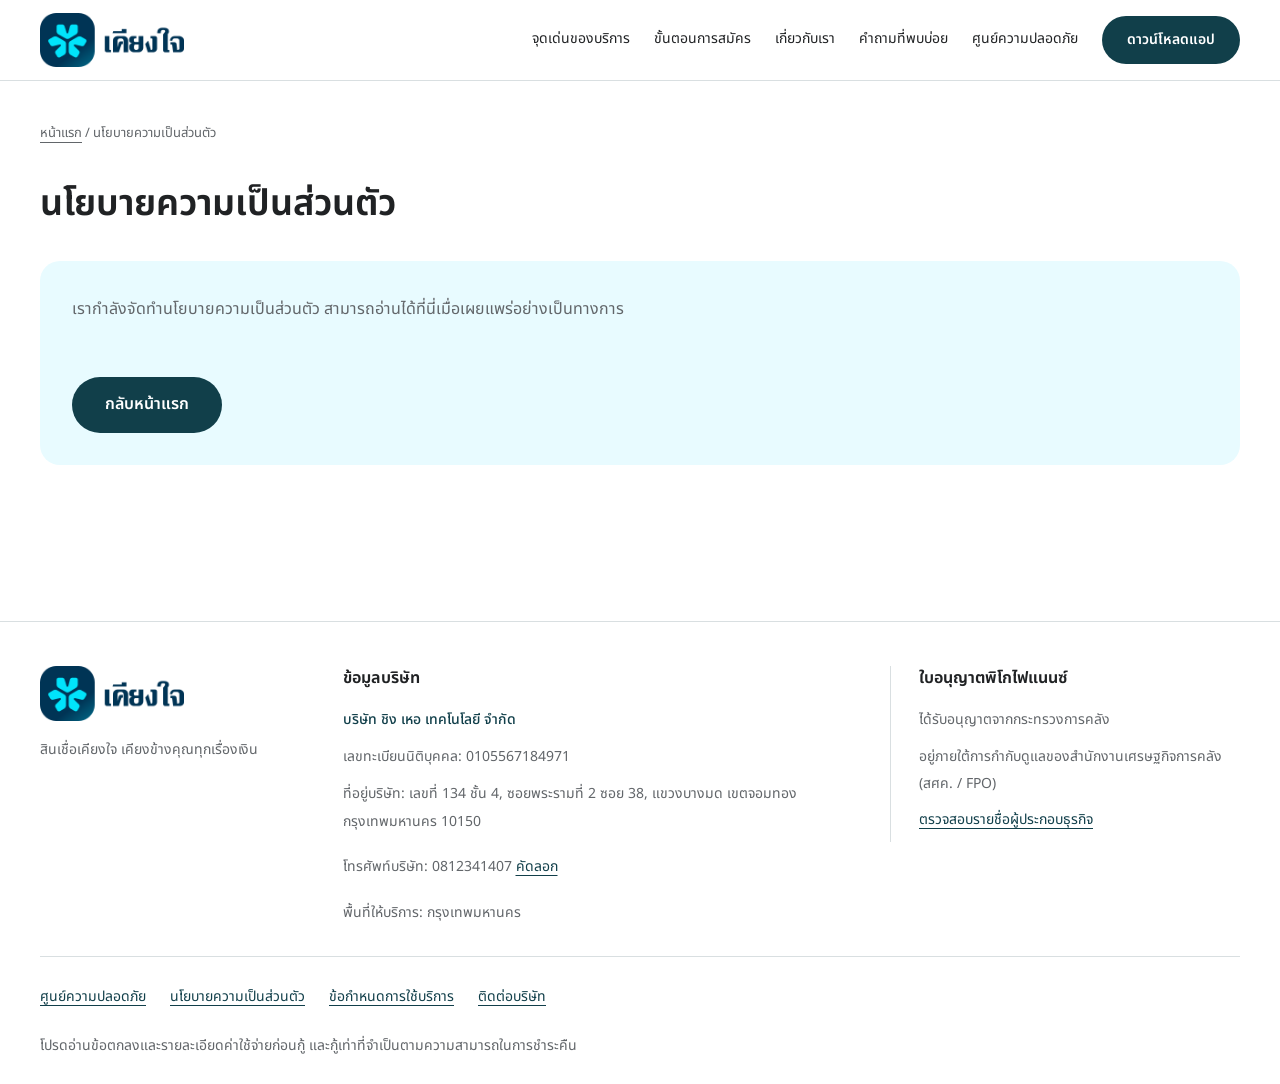
==== commit eb27db3f: "Show complete app homepage and refine palette and semantic icons" ====
--- a/privacy.html
+++ b/privacy.html
@@ -4,7 +4,7 @@
 <meta name="theme-color" content="#44E0F8"><meta http-equiv="Content-Security-Policy" content="default-src 'self'; script-src 'self'; style-src 'self'; img-src 'self' data:; font-src 'self'; connect-src 'none'; object-src 'none'; base-uri 'self'; form-action 'none'">
 <title>นโยบายความเป็นส่วนตัว — เคียงใจ</title><link rel="icon" href="assets/brand/app-icon.png" type="image/png">
 <link rel="preload" href="assets/fonts/NotoSansThai-Variable.ttf" as="font" type="font/ttf" crossorigin>
-<link rel="stylesheet" href="assets/base.css?v=a79dda1bebfd"><link rel="stylesheet" href="assets/redesign.css?v=a79dda1bebfd"><script src="assets/app.js?v=a79dda1bebfd" defer></script></head>
+<link rel="stylesheet" href="assets/base.css?v=300339322431"><link rel="stylesheet" href="assets/redesign.css?v=300339322431"><script src="assets/app.js?v=300339322431" defer></script></head>
 <body><a class="skip-link" href="#main">ข้ามไปยังเนื้อหา</a><div id="kiangjai-v1">
 <header class="site-header"><div class="shell header-inner">
 <a class="brand-logo" href="index.html" aria-label="เคียงใจ — หน้าแรก"><img src="assets/brand/logo-horizontal.png" alt="เคียงใจ" width="632" height="240"></a>
--- a/assets/redesign.css
+++ b/assets/redesign.css
@@ -9,11 +9,11 @@
   --brand:#44E0F8;
   --ink:#113f4a;
   --text:#202224;
-  --muted:#516d76;
+  --muted:#62666a;
   --paper:#fff;
-  --surface:#f1f5f6;
-  --cyan-soft:#e9fafc;
-  --line:#dce6e9;
+  --surface:#f3f5f6;
+  --cyan-soft:#e8fbff;
+  --line:#d9dfe1;
   --cream:var(--surface);
   --font:'Noto Sans Thai',Tahoma,sans-serif;
   --content-width:1200px;
@@ -48,7 +48,7 @@
   -webkit-font-smoothing:antialiased;
 }
 h1,h2,h3 {
-  color:var(--ink);
+  color:var(--text);
   font-weight:650;
   line-height:1.55;
   letter-spacing:0;
@@ -169,7 +169,7 @@
 }
 #main-nav a {
   font-size:14px;
-  color:var(--ink);
+  color:var(--text);
   padding-block:12px;
   border-bottom:2px solid transparent;
 }
@@ -200,17 +200,17 @@
   overflow:hidden;
   clip-path:inset(50%);
 }
-/* The hero uses the supplied product UI, not an unrelated visual style. */
+/* The complete supplied App image is the product visual; no height crop. */
 .hero {
-  background:linear-gradient(180deg,#ddfaff 0%,#f1f5f6 100%);
+  background:var(--paper);
 }
 .hero-stage {
   display:grid;
   grid-template-columns:1.05fr .95fr;
-  gap:64px;
+  gap:80px;
   align-items:center;
-  padding-block:56px;
-  min-height:624px;
+  padding-block:48px;
+  min-height:0;
 }
 .hero-copy {
   text-align:left;
@@ -267,6 +267,9 @@
   align-items:center;
   justify-content:center;
   min-width:0;
+  padding:24px 48px;
+  border-radius:40px;
+  background:var(--brand);
 }
 .app-frame {
   display:block;
@@ -274,12 +277,12 @@
   border-radius:28px;
   overflow:hidden;
   background:#fff;
-  box-shadow:0 16px 40px #113f4a0d;
+  box-shadow:0 16px 40px #2022240d;
   text-decoration:none;
   transition:box-shadow .18s;
 }
 .app-frame:hover {
-  box-shadow:0 16px 40px #113f4a20;
+  box-shadow:0 16px 40px #20222420;
 }
 .app-frame img {
   display:block;
@@ -287,9 +290,8 @@
   height:auto;
 }
 .app-frame-home {
-  width:360px;
+  width:304px;
   max-width:100%;
-  aspect-ratio:750/950;
   border-radius:36px;
   border-width:8px;
 }
@@ -330,6 +332,14 @@
   width:24px;
   height:24px;
 }
+/* Neutral text, brand-filled illustrations and one shared content axis. */
+.feature-icon .icon [opacity] {
+  fill:var(--brand);
+  opacity:1;
+}
+button,input,select,textarea {
+  font-family:var(--font);
+}
 /* Same content axis and left alignment for every primary section. */
 .product-section {
   background:#fff;
@@ -349,21 +359,22 @@
 .feature-icon {
   display:flex;
   align-items:center;
-  justify-content:center;
+  justify-content:flex-start;
+  width:64px;
+  height:64px;
+  border-radius:0;
+  background:transparent;
+  color:var(--ink);
+  margin-bottom:24px;
+}
+.feature-icon .icon {
   width:56px;
   height:56px;
-  border-radius:16px;
-  background:var(--cyan-soft);
-  color:var(--ink);
-  margin-bottom:24px;
-}
-.feature-icon .icon {
-  width:28px;
-  height:28px;
 }
 .benefit-item h3 {
   font-size:22px;
   margin-bottom:16px;
+  color:var(--text);
 }
 .benefit-item p {
   font-size:16px;
@@ -498,7 +509,7 @@
   margin-top:24px;
   font-size:14px;
   font-weight:500;
-  color:var(--ink);
+  color:var(--text);
 }
 .company-facts p {
   margin:0;
@@ -604,7 +615,7 @@
   gap:24px 48px;
   margin-top:48px;
   padding:32px;
-  background:#d5f7fc;
+  background:var(--brand);
   border-radius:var(--radius);
 }
 .download-identity {
@@ -639,6 +650,9 @@
   color:var(--muted);
   margin:0!important;
   max-width:960px;
+}
+.download-identity p,.download-note {
+  color:var(--ink);
 }
 /* Consistent footer, dialogs and the original prototype states. */
 .kj-footer {
@@ -973,7 +987,7 @@
     font-size:60px;
   }
   .app-frame-home {
-    width:336px;
+    width:280px;
   }
   .steps-layout {
     gap:48px;
@@ -1016,7 +1030,7 @@
     background:#fff;
     padding:8px var(--gutter) 24px;
     border-bottom:1px solid var(--line);
-    box-shadow:0 16px 24px #113f4a0d;
+    box-shadow:0 16px 24px #2022240d;
   }
   #main-nav.is-open {
     display:flex;
@@ -1030,7 +1044,11 @@
   }
   .hero-stage {
     gap:32px;
-    min-height:600px;
+    min-height:0;
+  }
+  .hero-product {
+    padding:24px;
+    border-radius:32px;
   }
   .hero-amount {
     font-size:56px;
@@ -1039,7 +1057,7 @@
     font-size:16px;
   }
   .app-frame-home {
-    width:304px;
+    width:280px;
   }
   .quick-nav a {
     font-size:14px;
@@ -1176,13 +1194,14 @@
   }
   .hero-product {
     padding:0;
+    border-radius:0;
+    background:transparent;
   }
   .app-frame-home {
     width:100%;
     max-width:336px;
-    border-width:6px;
-    border-radius:28px;
-    aspect-ratio:750/950;
+    border-width:0;
+    border-radius:24px;
   }
   .quick-nav>.shell {
     width:calc(100% - var(--gutter)*2);
@@ -1227,13 +1246,13 @@
   .feature-icon {
     width:48px;
     height:48px;
-    border-radius:16px;
+    border-radius:0;
     margin:0;
     grid-row:1/3;
   }
   .feature-icon .icon {
-    width:24px;
-    height:24px;
+    width:44px;
+    height:44px;
   }
   .benefit-item h3 {
     font-size:20px;
@@ -1286,8 +1305,8 @@
     border-radius:16px;
   }
   .app-frame-home {
-    border-width:6px;
-    border-radius:28px;
+    border-width:0;
+    border-radius:24px;
   }
   .app-gallery figcaption {
     font-size:14px;
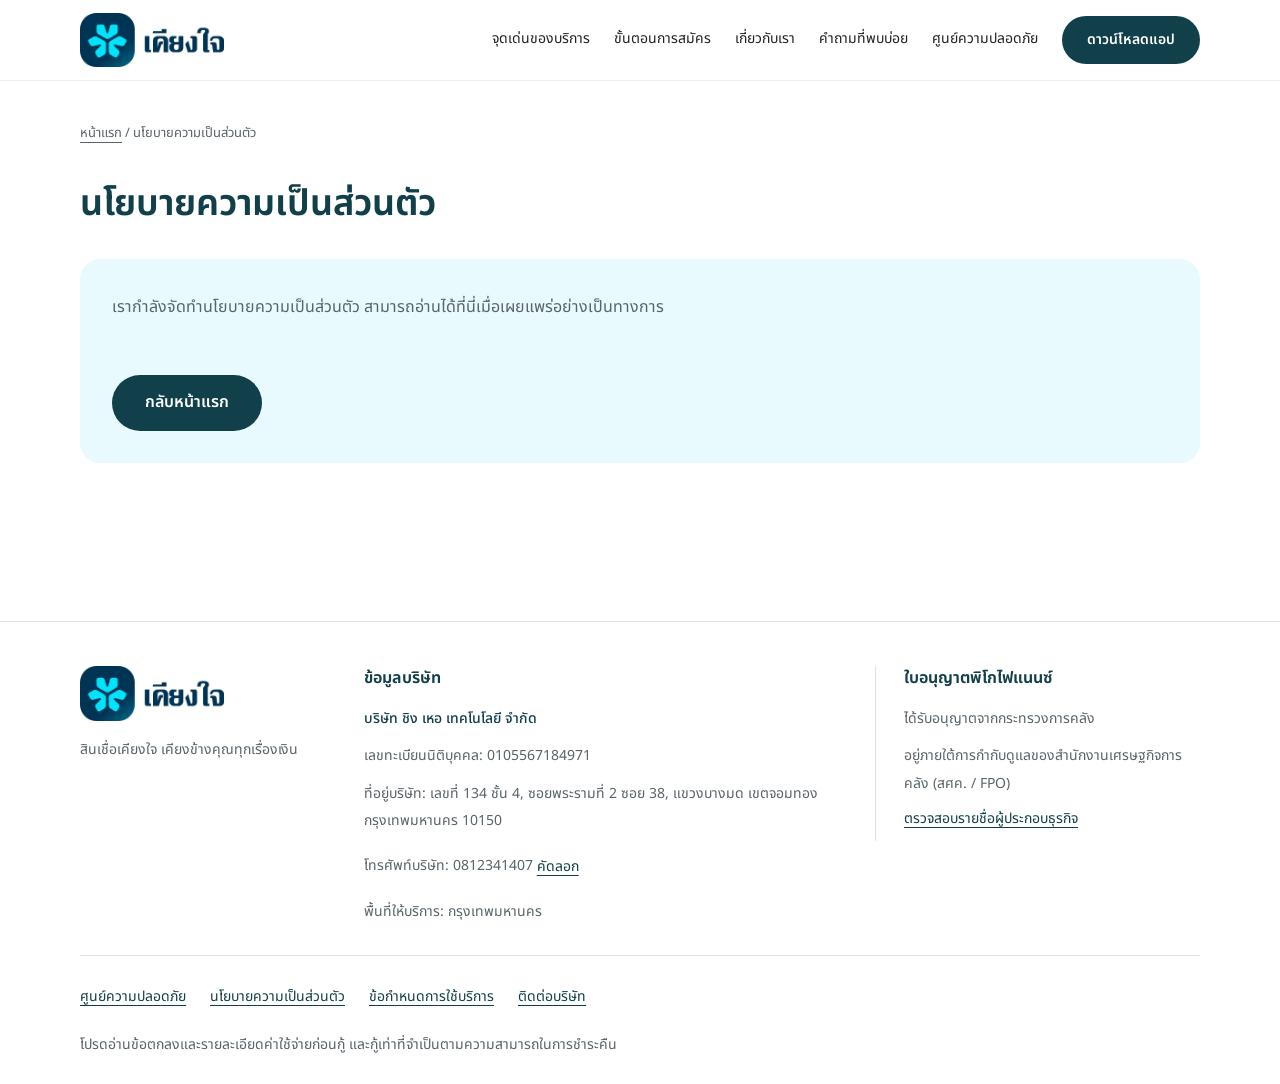
==== commit bebce795: "Rebuild homepage around ATS PICO page structure" ====
--- a/privacy.html
+++ b/privacy.html
@@ -4,7 +4,7 @@
 <meta name="theme-color" content="#44E0F8"><meta http-equiv="Content-Security-Policy" content="default-src 'self'; script-src 'self'; style-src 'self'; img-src 'self' data:; font-src 'self'; connect-src 'none'; object-src 'none'; base-uri 'self'; form-action 'none'">
 <title>นโยบายความเป็นส่วนตัว — เคียงใจ</title><link rel="icon" href="assets/brand/app-icon.png" type="image/png">
 <link rel="preload" href="assets/fonts/NotoSansThai-Variable.ttf" as="font" type="font/ttf" crossorigin>
-<link rel="stylesheet" href="assets/base.css?v=300339322431"><link rel="stylesheet" href="assets/redesign.css?v=300339322431"><script src="assets/app.js?v=300339322431" defer></script></head>
+<link rel="stylesheet" href="assets/base.css?v=1be4f9f158c7"><link rel="stylesheet" href="assets/redesign.css?v=1be4f9f158c7"><script src="assets/app.js?v=1be4f9f158c7" defer></script></head>
 <body><a class="skip-link" href="#main">ข้ามไปยังเนื้อหา</a><div id="kiangjai-v1">
 <header class="site-header"><div class="shell header-inner">
 <a class="brand-logo" href="index.html" aria-label="เคียงใจ — หน้าแรก"><img src="assets/brand/logo-horizontal.png" alt="เคียงใจ" width="632" height="240"></a>
--- a/assets/redesign.css
+++ b/assets/redesign.css
@@ -6,17 +6,17 @@
   font-display:swap;
 }
 :root {
-  --brand:#44E0F8;
+  --brand:#44e0f8;
   --ink:#113f4a;
   --text:#202224;
-  --muted:#62666a;
+  --muted:#59646a;
   --paper:#fff;
-  --surface:#f3f5f6;
-  --cyan-soft:#e8fbff;
-  --line:#d9dfe1;
+  --surface:#f4f7f7;
+  --cyan-soft:#e8fafd;
+  --line:#d8e5e8;
   --cream:var(--surface);
   --font:'Noto Sans Thai',Tahoma,sans-serif;
-  --content-width:1200px;
+  --content-width:1120px;
   --gutter:40px;
   --space-1:8px;
   --space-2:16px;
@@ -24,13 +24,13 @@
   --space-4:32px;
   --space-5:40px;
   --space-6:48px;
-  --section-space:80px;
-  --radius:32px;
+  --section-space:88px;
+  --radius:24px;
   --font-body:16px;
   --font-caption:14px;
   --font-small:12px;
-  --font-h2:32px;
-  --font-h3:22px;
+  --font-h2:44px;
+  --font-h3:24px;
   --accent:var(--ink);
   --accent-dark:#215b68;
   --sub:var(--muted);
@@ -39,19 +39,19 @@
 }
 html {
   scroll-behavior:smooth;
-  scroll-padding-top:104px;
+  scroll-padding-top:24px;
 }
 body {
   color:var(--text);
   background:var(--paper);
-  font:400 var(--font-body)/1.85 var(--font);
+  font:400 16px/1.85 var(--font);
   -webkit-font-smoothing:antialiased;
 }
 h1,h2,h3 {
-  color:var(--text);
   font-weight:650;
-  line-height:1.55;
+  line-height:1.5;
   letter-spacing:0;
+  color:var(--ink);
 }
 h2 {
   font-size:var(--font-h2);
@@ -67,6 +67,9 @@
 svg {
   flex-shrink:0;
 }
+button,input,select,textarea {
+  font-family:var(--font);
+}
 .icon {
   width:24px;
   height:24px;
@@ -80,22 +83,25 @@
   padding-block:var(--section-space);
 }
 .section-heading {
-  margin-bottom:var(--space-5);
-  text-align:left;
+  margin-bottom:48px;
+  text-align:center;
 }
 .section-heading h2 {
   margin:0;
 }
 .small-note,.kj-small {
-  font-size:var(--font-small);
-  line-height:1.85;
+  font-size:12px;
+  line-height:1.9;
   color:var(--muted);
 }
-button:focus-visible,a:focus-visible,summary:focus-visible {
+button:focus-visible,a:focus-visible,summary:focus-visible,.app-gallery:focus-visible {
   outline:3px solid #00778c;
-  outline-offset:4px;
-}
-/* All primary actions inherit the App's dark-teal pill button. */
+  outline-offset:5px;
+}
+::selection {
+  background:var(--brand);
+  color:var(--ink);
+}
 .button,.kj-primary {
   display:inline-flex;
   align-items:center;
@@ -111,7 +117,7 @@
 }
 .button-primary,.button-dark,.kj-primary {
   background:var(--ink);
-  color:#fff;
+  color:white;
 }
 .button-primary:hover,.button-dark:hover,.kj-primary:hover {
   background:#215b68;
@@ -120,7 +126,7 @@
   box-shadow:inset 0 0 0 3px #ffffff30;
 }
 .button-outline {
-  background:transparent;
+  background:white;
   color:var(--ink);
   border-color:#758e95;
 }
@@ -143,12 +149,12 @@
   border:0;
   padding:0;
 }
+/* ATS reference: one compact header, one complete scene, one color navigation band. */
 .site-header {
-  position:sticky;
-  top:0;
+  position:relative;
   z-index:20;
-  background:#fff;
-  border-bottom:1px solid var(--line);
+  background:white;
+  border-bottom:1px solid #ecf0f1;
 }
 .header-inner {
   display:flex;
@@ -188,7 +194,7 @@
   width:44px;
   height:44px;
   min-height:44px;
-  background:#fff;
+  background:white;
   border:0;
   border-radius:8px;
   padding:0;
@@ -200,31 +206,49 @@
   overflow:hidden;
   clip-path:inset(50%);
 }
-/* The complete supplied App image is the product visual; no height crop. */
 .hero {
-  background:var(--paper);
+  position:relative;
+  isolation:isolate;
+  overflow:hidden;
+  background:#f8fbfb;
+}
+.hero-scene {
+  position:absolute;
+  inset:0 0 0 40%;
+  z-index:-1;
+}
+.hero-scene img {
+  width:100%;
+  height:100%;
+  object-fit:cover;
+  object-position:right top;
+}
+.hero-scene:after {
+  content:'';
+  position:absolute;
+  inset:0;
+  background:linear-gradient(90deg,#f8fbfb 0%,#f8fbfbb3 14%,#f8fbfb00 42%);
 }
 .hero-stage {
-  display:grid;
-  grid-template-columns:1.05fr .95fr;
-  gap:80px;
+  display:flex;
   align-items:center;
+  min-height:680px;
   padding-block:48px;
-  min-height:0;
 }
 .hero-copy {
-  text-align:left;
+  width:52%;
+  text-align:center;
   min-width:0;
 }
 .hero-copy h1 {
-  font-size:48px;
+  font-size:52px;
   line-height:1.4;
 }
 .hero-copy h1 small {
   display:block;
   font-size:18px;
   font-weight:500;
-  margin-bottom:16px;
+  margin-bottom:12px;
 }
 .hero-credit {
   margin-top:24px;
@@ -236,9 +260,8 @@
 .hero-amount {
   font-size:64px;
   font-weight:700;
-  line-height:1.25;
-  color:var(--text);
-  margin:0;
+  line-height:1.2;
+  color:var(--ink);
   font-variant-numeric:tabular-nums;
 }
 .hero-amount span {
@@ -246,193 +269,135 @@
   font-weight:500;
 }
 .hero-benefits {
+  font-size:16px;
+  margin:24px auto;
   text-wrap:balance;
-  font-size:16px;
-  margin:24px 0;
-  max-width:520px;
+  max-width:480px;
 }
 .hero-copy>.button {
   min-width:240px;
 }
 .hero-disclaimer {
-  text-wrap:balance;
   font-size:12px;
   line-height:1.85;
   color:var(--muted);
   max-width:480px;
-  margin-top:16px;
-}
-.hero-product {
+  margin:16px auto 0;
+  text-wrap:balance;
+}
+.quick-nav {
+  background:var(--brand);
+}
+.quick-nav>.shell {
+  display:grid;
+  grid-template-columns:repeat(3,1fr);
+  padding-block:20px;
+}
+.quick-nav a {
   display:flex;
   align-items:center;
   justify-content:center;
+  gap:20px;
+  min-height:64px;
+  padding:8px 24px;
+  color:var(--ink);
+  font-size:18px;
+  font-weight:600;
+  text-decoration:none;
+  border-right:1px solid #113f4a40;
+}
+.quick-nav a:last-child {
+  border:0;
+}
+.quick-nav a:hover {
+  background:#ffffff36;
+}
+.quick-nav .icon {
+  width:36px;
+  height:36px;
+}
+/* One continuous product region and large panels, rather than scattered small cards. */
+.product-section {
+  background:var(--cyan-soft);
+  padding-bottom:0;
+}
+.product-panel {
+  background:white;
+  padding:48px;
+  border-radius:24px;
+}
+.benefit-columns {
+  display:grid;
+  grid-template-columns:repeat(2,minmax(0,1fr));
+  gap:48px 40px;
+}
+.benefit-item {
+  display:grid;
+  grid-template-columns:88px 1fr;
+  gap:24px;
+  text-align:left;
   min-width:0;
-  padding:24px 48px;
-  border-radius:40px;
-  background:var(--brand);
-}
-.app-frame {
-  display:block;
-  border:6px solid #fff;
-  border-radius:28px;
-  overflow:hidden;
-  background:#fff;
-  box-shadow:0 16px 40px #2022240d;
-  text-decoration:none;
-  transition:box-shadow .18s;
-}
-.app-frame:hover {
-  box-shadow:0 16px 40px #20222420;
-}
-.app-frame img {
-  display:block;
-  width:100%;
-  height:auto;
-}
-.app-frame-home {
-  width:304px;
-  max-width:100%;
-  border-radius:36px;
-  border-width:8px;
-}
-.app-frame-home img {
-  max-width:none;
-}
-.quick-nav {
-  background:#fff;
-  border-block:1px solid var(--line);
-}
-.quick-nav>.shell {
-  display:grid;
-  grid-template-columns:repeat(3,1fr);
-  padding-block:16px;
-}
-.quick-nav a {
+  align-items:start;
+}
+.feature-icon {
   display:flex;
   align-items:center;
-  gap:16px;
-  min-height:56px;
-  padding:8px 24px;
-  color:var(--ink);
-  font-weight:600;
-  font-size:16px;
-  text-decoration:none;
-  border-right:1px solid var(--line);
-}
-.quick-nav a:first-child {
-  padding-left:0;
-}
-.quick-nav a:last-child {
-  border:0;
-}
-.quick-nav a:hover {
-  color:#00778c;
-}
-.quick-nav .icon {
-  width:24px;
-  height:24px;
-}
-/* Neutral text, brand-filled illustrations and one shared content axis. */
+  justify-content:center;
+  width:88px;
+  height:88px;
+  color:var(--ink);
+}
+.feature-icon .icon {
+  width:80px;
+  height:80px;
+}
 .feature-icon .icon [opacity] {
   fill:var(--brand);
   opacity:1;
 }
-button,input,select,textarea {
-  font-family:var(--font);
-}
-/* Same content axis and left alignment for every primary section. */
-.product-section {
-  background:#fff;
-}
-.product-panel {
-  padding:0;
-}
-.benefit-columns {
-  display:grid;
-  grid-template-columns:repeat(3,1fr);
-  gap:40px;
-}
-.benefit-item {
-  text-align:left;
-  min-width:0;
-}
-.feature-icon {
-  display:flex;
-  align-items:center;
-  justify-content:flex-start;
-  width:64px;
-  height:64px;
-  border-radius:0;
-  background:transparent;
-  color:var(--ink);
-  margin-bottom:24px;
-}
-.feature-icon .icon {
-  width:56px;
-  height:56px;
-}
 .benefit-item h3 {
-  font-size:22px;
-  margin-bottom:16px;
-  color:var(--text);
+  font-size:24px;
+  margin-bottom:8px;
+  color:var(--ink);
 }
 .benefit-item p {
   font-size:16px;
+  line-height:1.85;
   color:var(--muted);
-  line-height:1.85;
-}
-.safety-note {
-  display:flex;
-  align-items:center;
-  gap:32px;
-  border-top:1px solid var(--line);
-  margin-top:40px;
-  padding-top:24px;
-}
-.safety-note strong {
-  font-size:16px;
-  font-weight:600;
-  color:var(--ink);
-}
-.safety-note p {
-  font-size:14px;
-  color:var(--muted);
-  line-height:1.85;
-  margin-top:8px;
-}
-.safety-note>a {
-  display:flex;
+}
+.safety-note a {
+  display:inline-flex;
   align-items:center;
   min-height:44px;
-  white-space:nowrap;
+  margin-top:8px;
+  color:var(--ink);
   font-size:14px;
-  margin-left:auto;
+  font-weight:500;
 }
 .application-steps {
-  background:var(--surface);
+  background:var(--cyan-soft);
 }
 .application-steps h2 {
-  margin-bottom:40px;
-  font-size:var(--font-h2);
-}
-.steps-layout {
+  text-align:center;
+  margin-bottom:48px;
+}
+.steps-panel {
+  padding:48px;
+  background:white;
+  border-radius:24px;
+}
+.step-list {
   display:grid;
-  grid-template-columns:1fr 520px;
-  gap:80px;
-  align-items:start;
-}
-.step-list {
+  grid-template-columns:repeat(4,minmax(0,1fr));
+  gap:32px;
   list-style:none;
+  margin:0;
   padding:0;
-  margin:0;
 }
 .step-list li {
   position:relative;
-  display:grid;
-  grid-template-columns:48px 1fr;
-  gap:0 24px;
-  text-align:left;
-  padding:0 0 32px;
+  text-align:center;
+  min-width:0;
 }
 .step-number {
   position:relative;
@@ -442,74 +407,95 @@
   justify-content:center;
   width:48px;
   height:48px;
-  grid-row:1/3;
   border-radius:50%;
   background:var(--brand);
   color:var(--ink);
-  font-size:18px;
+  font-size:20px;
   font-weight:650;
+  margin:0 auto 20px;
 }
 .step-list li:before {
   content:'';
   position:absolute;
-  left:24px;
-  top:48px;
-  bottom:0;
-  border-left:1px solid #bad2d8;
+  left:calc(50% + 32px);
+  right:calc(-50% - 0px);
+  top:24px;
+  border-top:1px solid #b8d4da;
 }
 .step-list li:last-child:before {
   display:none;
 }
-.step-list li:last-child {
-  padding-bottom:0;
-}
 .step-list h3 {
   font-size:20px;
-  line-height:1.65;
-  padding-top:4px;
   margin-bottom:8px;
 }
 .step-list p {
-  font-size:16px;
+  font-size:14px;
   line-height:1.85;
   color:var(--muted);
-  grid-column:2;
+}
+.gallery-controls {
+  display:none;
 }
 .app-gallery {
   display:grid;
-  grid-template-columns:repeat(2,minmax(0,1fr));
-  gap:24px;
+  grid-template-columns:repeat(3,minmax(0,1fr));
+  gap:32px;
+  margin-top:48px;
+  padding-top:48px;
+  border-top:1px solid var(--line);
   min-width:0;
   align-items:start;
+  scrollbar-color:#89bac4 transparent;
+  scrollbar-width:thin;
 }
 .app-gallery figure {
   min-width:0;
 }
+.app-frame {
+  display:block;
+  width:100%;
+  border-radius:24px;
+  overflow:hidden;
+  box-shadow:0 12px 32px #113f4a12;
+  background:var(--surface);
+  text-decoration:none;
+  transition:box-shadow .18s;
+}
+.app-frame:hover {
+  box-shadow:0 12px 32px #113f4a24;
+}
+.app-frame img {
+  width:100%;
+  height:auto;
+  display:block;
+}
 .app-gallery figcaption {
-  color:var(--ink);
+  text-align:center;
   font-size:16px;
+  color:var(--ink);
   font-weight:500;
-  text-align:left;
-  margin-top:16px;
-}
-.app-gallery .app-frame {
-  width:100%;
+  margin-top:20px;
+}
+.company-section {
+  background:white;
 }
 .company-intro {
-  max-width:960px;
-  text-align:left;
+  max-width:900px;
+  margin-inline:auto;
+  text-align:center;
+  font-size:16px;
   color:var(--muted);
-  font-size:16px;
-  line-height:1.85;
 }
 .company-facts {
   display:flex;
   flex-wrap:wrap;
+  justify-content:center;
   gap:8px 32px;
   margin-top:24px;
   font-size:14px;
   font-weight:500;
-  color:var(--text);
+  color:var(--ink);
 }
 .company-facts p {
   margin:0;
@@ -517,42 +503,31 @@
 .security-panel {
   display:grid;
   grid-template-columns:1fr 1fr;
-  gap:40px;
-  padding:32px;
+  gap:48px;
+  margin-top:48px;
+  padding:40px;
+  border-radius:24px;
   background:var(--surface);
-  border-radius:var(--radius);
-  margin-top:40px;
-}
-.security-icon {
-  display:flex;
-  width:40px;
-  height:40px;
-  color:#08748a;
-  align-items:center;
+}
+.security-intro h2,.security-detail h3 {
+  font-size:28px;
   margin-bottom:16px;
-}
-.security-icon .icon {
-  width:32px;
-  height:32px;
-}
-.security-intro h2,.security-detail h3 {
-  font-size:24px;
-  margin-bottom:16px;
+  text-align:left;
 }
 .security-intro>p,.security-detail p {
   font-size:16px;
+  line-height:1.85;
   color:var(--muted);
-  line-height:1.85;
 }
 .security-intro>.button {
-  font-size:14px;
   margin-top:24px;
   min-height:48px;
+  font-size:14px;
   padding:12px 24px;
 }
 .security-detail {
+  padding-left:48px;
   border-left:1px solid var(--line);
-  padding-left:40px;
 }
 .security-links {
   display:flex;
@@ -568,25 +543,25 @@
   font-weight:500;
 }
 .help-section {
-  background:var(--surface);
+  background:var(--cyan-soft);
 }
 .faq-panel {
-  padding:0;
-  background:none;
-  border-radius:0;
+  padding:16px 40px 32px;
+  border-radius:24px;
+  background:white;
 }
 .kj-question {
-  font-size:16px;
-  line-height:1.85;
+  font-size:18px;
+  line-height:1.8;
   padding:24px 0;
-  min-height:72px;
+  min-height:80px;
   gap:24px;
 }
 .kj-question>span:last-child {
   font-size:24px;
+  font-weight:400;
+  color:var(--ink);
   font-family:var(--font);
-  font-weight:400;
-  color:var(--ink);
 }
 .kj-question:hover {
   color:#08748a;
@@ -597,26 +572,23 @@
   padding:0 40px 24px 0;
   max-width:960px;
 }
-.faq-panel .kj-faq-list {
-  border-top:1px solid var(--line);
-}
 .faq-contact {
-  text-align:left;
-  margin-top:24px;
+  text-align:center;
+  margin-top:32px;
 }
 .faq-contact>.button {
+  min-height:48px;
   font-size:14px;
-  min-height:48px;
 }
 .download {
   display:grid;
   grid-template-columns:1fr auto;
   align-items:center;
-  gap:24px 48px;
+  gap:24px 40px;
   margin-top:48px;
-  padding:32px;
+  padding:40px;
   background:var(--brand);
-  border-radius:var(--radius);
+  border-radius:24px;
 }
 .download-identity {
   display:flex;
@@ -631,14 +603,14 @@
   flex-shrink:0;
 }
 .download h2 {
-  font-size:28px;
+  font-size:32px;
   line-height:1.6;
   margin-bottom:8px;
+  color:var(--ink);
 }
 .download-identity p {
   font-size:16px;
-  line-height:1.85;
-  color:var(--muted);
+  color:var(--ink);
 }
 .download>.button {
   min-width:208px;
@@ -647,16 +619,13 @@
   grid-column:1/-1;
   font-size:12px;
   line-height:1.85;
-  color:var(--muted);
+  color:var(--ink);
   margin:0!important;
   max-width:960px;
 }
-.download-identity p,.download-note {
-  color:var(--ink);
-}
 /* Consistent footer, dialogs and the original prototype states. */
 .kj-footer {
-  padding:44px max(40px,calc((100% - 1200px)/2)) 25px;
+  padding:44px max(var(--gutter),calc((100% - 1120px)/2)) 25px;
   background:#fff;
   font-size:12px;
   color:var(--muted);
@@ -977,32 +946,28 @@
   .brand-logo {
     width:136px;
   }
-  .hero-stage {
-    gap:40px;
-  }
   .hero-copy h1 {
-    font-size:44px;
-  }
-  .hero-amount {
-    font-size:60px;
-  }
-  .app-frame-home {
-    width:280px;
-  }
-  .steps-layout {
-    gap:48px;
+    font-size:48px;
+  }
+  .hero-scene {
+    left:38%;
+  }
+  .benefit-item {
+    grid-template-columns:72px 1fr;
+    gap:20px;
+  }
+  .feature-icon,.feature-icon .icon {
+    width:72px;
+    height:72px;
+  }
+  .product-panel,.steps-panel {
+    padding:40px;
   }
   .benefit-columns {
-    gap:32px;
-  }
-  .benefit-item h3 {
-    font-size:20px;
+    gap:40px 32px;
   }
   .download h2 {
-    font-size:24px;
-  }
-  .download {
-    gap:24px 32px;
+    font-size:28px;
   }
 }
 @media(max-width:1040px) {
@@ -1027,10 +992,10 @@
     align-items:stretch;
     gap:0;
     margin:0;
-    background:#fff;
+    background:white;
     padding:8px var(--gutter) 24px;
     border-bottom:1px solid var(--line);
-    box-shadow:0 16px 24px #2022240d;
+    box-shadow:0 16px 24px #113f4a0d;
   }
   #main-nav.is-open {
     display:flex;
@@ -1039,67 +1004,59 @@
     font-size:16px;
     padding:12px 0;
   }
+  .hero-stage {
+    min-height:640px;
+  }
+  .hero-copy {
+    width:55%;
+  }
   .hero-copy h1 {
-    font-size:40px;
-  }
-  .hero-stage {
+    font-size:44px;
+  }
+  .hero-amount {
+    font-size:60px;
+  }
+  .hero-scene {
+    left:35%;
+  }
+  .hero-scene img {
+    object-position:75% top;
+  }
+  .hero-benefits,.hero-disclaimer {
+    max-width:300px;
+  }
+  .quick-nav a {
+    gap:16px;
+    font-size:16px;
+    padding-inline:16px;
+  }
+  .quick-nav .icon {
+    width:32px;
+    height:32px;
+  }
+  .benefit-columns {
     gap:32px;
-    min-height:0;
-  }
-  .hero-product {
-    padding:24px;
-    border-radius:32px;
-  }
-  .hero-amount {
-    font-size:56px;
-  }
-  .hero-copy h1 small {
-    font-size:16px;
-  }
-  .app-frame-home {
-    width:280px;
-  }
-  .quick-nav a {
-    font-size:14px;
-    padding-inline:16px;
-    gap:8px;
-  }
-  .steps-layout {
-    gap:40px;
-    grid-template-columns:1fr 1fr;
+  }
+  .benefit-item {
+    grid-template-columns:56px 1fr;
+    gap:16px;
+  }
+  .feature-icon,.feature-icon .icon {
+    width:56px;
+    height:56px;
+  }
+  .benefit-item h3 {
+    font-size:22px;
+  }
+  .step-list {
+    grid-template-columns:repeat(2,minmax(0,1fr));
+    gap:32px;
+  }
+  .step-list li:before {
+    display:none;
   }
   .app-gallery {
-    gap:16px;
-  }
-  .app-frame {
-    border-width:4px;
-    border-radius:20px;
-  }
-  .app-frame-home {
-    border-radius:32px;
-    border-width:6px;
-  }
-  .step-list li {
-    grid-template-columns:40px 1fr;
-    gap:0 16px;
-    padding-bottom:24px;
-  }
-  .step-number {
-    width:40px;
-    height:40px;
-  }
-  .step-list li:before {
-    left:20px;
-    top:40px;
-  }
-  .step-list h3 {
-    font-size:18px;
-  }
-  .step-list p {
-    font-size:16px;
-  }
-  .app-gallery figcaption {
-    font-size:14px;
+    gap:24px;
   }
   .security-panel {
     gap:32px;
@@ -1130,195 +1087,243 @@
   :root {
     --gutter:24px;
     --section-space:56px;
-    --font-h2:28px;
-    --font-h3:20px;
-    --radius:24px;
-  }
-  html {
-    scroll-padding-top:88px;
+    --font-h2:30px;
+    --font-h3:22px;
   }
   .header-inner {
     min-height:72px;
+    gap:12px;
   }
   .brand-logo {
-    width:128px;
+    width:112px;
   }
   .header-cta {
-    display:none;
+    display:inline-flex;
+    min-height:44px;
+    padding:8px 16px;
+    font-size:12px;
   }
   .menu-toggle {
-    margin-left:auto!important;
+    width:44px;
+    height:44px;
+    min-width:44px;
+    margin-left:0!important;
   }
   .hero-stage {
-    display:flex;
-    flex-direction:column;
-    align-items:stretch;
-    padding-block:40px;
-    gap:32px;
-    min-height:0;
+    min-height:568px;
+    padding:32px 0 72px;
+    align-items:flex-start;
+    position:relative;
+  }
+  .hero-copy {
+    width:66%;
+    text-align:left;
   }
   .hero-copy h1 {
-    font-size:36px;
+    font-size:34px;
     line-height:1.45;
   }
   .hero-copy h1 small {
+    font-size:14px;
+    margin-bottom:12px;
+  }
+  .hero-credit {
+    margin-top:20px;
+  }
+  .hero-credit>p:first-child {
+    font-size:14px;
+  }
+  .hero-amount {
+    font-size:48px;
+  }
+  .hero-amount span {
+    font-size:18px;
+  }
+  .hero-benefits {
+    font-size:15px;
+    line-height:1.9;
+    margin:20px 0;
+    max-width:215px;
+    text-wrap:balance;
+  }
+  .hero-copy>.button {
+    min-width:0;
+    width:200px;
+    max-width:100%;
     font-size:16px;
-    margin-bottom:16px;
-  }
-  .hero-credit {
-    margin-top:24px;
-  }
-  .hero-credit>p:first-child {
-    font-size:16px;
-  }
-  .hero-amount {
-    font-size:56px;
-  }
-  .hero-amount span {
-    font-size:20px;
-  }
-  .hero-benefits {
-    font-size:16px;
-    line-height:1.85;
-    margin-block:24px;
-  }
-  .hero-copy>.button {
+    padding-inline:20px;
+  }
+  .hero-disclaimer {
+    position:absolute;
+    left:0;
+    right:0;
+    bottom:24px;
     width:100%;
-    min-height:56px;
-    font-size:16px;
-  }
-  .hero-disclaimer {
+    max-width:none;
     font-size:12px;
-    margin-top:16px;
-    max-width:none;
-  }
-  .hero-product {
-    padding:0;
-    border-radius:0;
-    background:transparent;
-  }
-  .app-frame-home {
-    width:100%;
-    max-width:336px;
-    border-width:0;
-    border-radius:24px;
+    text-align:left;
+    margin:0;
+    text-wrap:balance;
+  }
+  .hero-scene {
+    inset:160px 0 0 36%;
+  }
+  .hero-scene img {
+    object-position:70% top;
+  }
+  .hero-scene:after {
+    background:linear-gradient(90deg,#f8fbfb 0%,#f8fbfbf5 24%,#f8fbfb00 52%),linear-gradient(180deg,#f8fbfb 0px,#f8fbfb00 32px),linear-gradient(0deg,#f8fbfb 0%,#f8fbfb00 24%);
   }
   .quick-nav>.shell {
-    width:calc(100% - var(--gutter)*2);
-    padding-block:8px;
+    width:calc(100% - 32px);
+    padding-block:12px;
   }
   .quick-nav a {
     flex-direction:column;
+    gap:8px;
+    text-align:center;
     justify-content:center;
-    text-align:center;
     padding:8px 4px;
-    gap:8px;
-    font-size:12px;
-    min-height:80px;
-  }
-  .quick-nav a:first-child {
-    padding-left:4px;
+    min-height:96px;
+    font-size:13px;
+    line-height:1.65;
   }
   .quick-nav .icon {
-    width:24px;
-    height:24px;
+    width:32px;
+    height:32px;
   }
   .section-heading {
     margin-bottom:32px;
   }
+  .product-panel,.steps-panel {
+    padding:24px;
+    border-radius:20px;
+  }
   .benefit-columns {
-    display:block;
+    grid-template-columns:1fr;
+    gap:28px;
   }
   .benefit-item {
-    display:grid;
-    grid-template-columns:48px 1fr;
-    gap:0 16px;
-    padding-block:24px;
-    border-bottom:1px solid var(--line);
-  }
-  .benefit-item:first-child {
-    padding-top:0;
-  }
-  .benefit-item:last-child {
-    padding-bottom:0;
-    border:0;
-  }
-  .feature-icon {
-    width:48px;
-    height:48px;
-    border-radius:0;
-    margin:0;
-    grid-row:1/3;
-  }
-  .feature-icon .icon {
-    width:44px;
-    height:44px;
+    grid-template-columns:56px 1fr;
+    gap:16px;
+  }
+  .feature-icon,.feature-icon .icon {
+    width:56px;
+    height:56px;
   }
   .benefit-item h3 {
-    font-size:20px;
+    font-size:21px;
     margin-bottom:8px;
   }
   .benefit-item p {
     font-size:16px;
-    line-height:1.85;
-  }
-  .safety-note {
+  }
+  .safety-note a {
+    font-size:14px;
+  }
+  .application-steps h2 {
+    margin-bottom:32px;
+  }
+  .step-list {
     display:block;
-    margin-top:32px;
-    padding-top:24px;
-  }
-  .safety-note strong {
-    font-size:16px;
-  }
-  .safety-note p {
-    font-size:14px;
-  }
-  .safety-note>a {
-    font-size:14px;
-    margin-top:8px;
-  }
-  .application-steps h2 {
-    font-size:28px;
-    margin-bottom:32px;
-  }
-  .steps-layout {
-    display:block;
   }
   .step-list li {
+    display:grid;
     grid-template-columns:40px 1fr;
     gap:0 16px;
-    padding-bottom:32px;
+    text-align:left;
+    padding-bottom:28px;
+  }
+  .step-list li:last-child {
+    padding-bottom:0;
+  }
+  .step-number {
+    width:40px;
+    height:40px;
+    font-size:18px;
+    grid-row:1/3;
+    margin:0;
   }
   .step-list h3 {
     font-size:20px;
     margin-bottom:8px;
+    padding-top:4px;
   }
   .step-list p {
+    grid-column:2;
     font-size:16px;
   }
+  .step-list li:before {
+    display:block;
+    left:20px;
+    right:auto;
+    top:40px;
+    bottom:0;
+    border-top:0;
+    border-left:1px solid #b8d4da;
+  }
+  .step-list li:last-child:before {
+    display:none;
+  }
+  .gallery-controls {
+    display:flex;
+    justify-content:center;
+    margin-top:24px;
+  }
+  .gallery-controls button {
+    width:44px;
+    height:44px;
+    display:flex;
+    align-items:center;
+    justify-content:center;
+    padding:0;
+    border:0;
+    border-radius:50%;
+    background:transparent;
+  }
+  .gallery-controls span {
+    display:block;
+    width:10px;
+    height:10px;
+    border:1px solid var(--ink);
+    border-radius:50%;
+    background:white;
+  }
+  .gallery-controls button[aria-pressed="true"] span {
+    background:var(--ink);
+    box-shadow:0 0 0 4px var(--cyan-soft);
+  }
   .app-gallery {
-    margin-top:40px;
-    gap:16px;
+    display:grid;
+    grid-template-columns:none;
+    grid-auto-flow:column;
+    grid-auto-columns:100%;
+    overflow-x:auto;
+    overscroll-behavior-inline:contain;
+    scroll-snap-type:x mandatory;
+    margin:16px -24px 0;
+    padding:0 24px 16px;
+    border-top:0;
+    gap:24px;
+    scroll-padding-inline:24px;
+  }
+  .app-gallery figure {
+    scroll-snap-align:start;
   }
   .app-frame {
-    border:3px solid #fff;
-    border-radius:16px;
-  }
-  .app-frame-home {
-    border-width:0;
-    border-radius:24px;
+    border-radius:20px;
+    box-shadow:none;
   }
   .app-gallery figcaption {
-    font-size:14px;
-    line-height:1.8;
+    font-size:16px;
     margin-top:16px;
   }
   .company-intro {
-    font-size:16px;
-    line-height:1.85;
+    text-align:left;
   }
   .company-facts {
     display:block;
+    text-align:left;
     font-size:14px;
     margin-top:24px;
   }
@@ -1329,26 +1334,21 @@
     display:block;
     padding:24px;
     margin-top:32px;
-    border-radius:24px;
+    border-radius:20px;
   }
   .security-intro h2,.security-detail h3 {
     font-size:24px;
-    margin-bottom:16px;
-  }
-  .security-intro>p,.security-detail p {
-    font-size:16px;
   }
   .security-intro>.button {
     max-width:100%;
+    padding-inline:16px;
     font-size:14px;
-    padding-inline:16px;
-    margin-top:24px;
   }
   .security-detail {
+    padding:24px 0 0;
+    margin-top:32px;
     border-left:0;
     border-top:1px solid var(--line);
-    padding:24px 0 0;
-    margin-top:32px;
   }
   .security-links {
     display:block;
@@ -1356,17 +1356,20 @@
   }
   .security-links a {
     display:flex;
-    font-size:14px;
+  }
+  .faq-panel {
+    padding:0 24px 24px;
+    border-radius:20px;
   }
   .kj-question {
     font-size:16px;
     padding-block:24px;
+    min-height:72px;
     gap:16px;
-    min-height:72px;
   }
   .kj-answer {
+    padding:0 0 24px;
     font-size:16px;
-    padding:0 0 24px;
   }
   .faq-contact {
     margin-top:24px;
@@ -1374,8 +1377,8 @@
   .download {
     display:block;
     padding:24px;
-    margin-top:40px;
-    border-radius:24px;
+    margin-top:32px;
+    border-radius:20px;
   }
   .download-identity {
     align-items:flex-start;
@@ -1389,14 +1392,10 @@
   .download h2 {
     font-size:24px;
   }
-  .download-identity p {
-    font-size:16px;
-  }
   .download>.button {
+    width:100%;
+    min-width:0;
     margin-block:24px 16px;
-    min-width:0;
-    width:100%;
-    font-size:16px;
   }
   .download-note {
     font-size:12px;
@@ -1498,40 +1497,46 @@
   }
 }
 @media(max-width:380px) {
+  .brand-logo {
+    width:104px;
+  }
+  .header-cta {
+    padding-inline:12px;
+  }
+  .header-inner {
+    gap:8px;
+  }
   .hero-copy h1 {
-    font-size:34px;
+    font-size:32px;
   }
   .hero-amount {
-    font-size:52px;
-  }
-  .quick-nav a {
-    font-size:11px;
+    font-size:44px;
+  }
+  .hero-copy {
+    width:68%;
+  }
+  .hero-benefits {
+    font-size:14px;
+    max-width:200px;
   }
   .benefit-item {
-    grid-template-columns:40px 1fr;
-    gap:0 16px;
-  }
-  .feature-icon {
-    width:40px;
-    height:40px;
-    border-radius:12px;
-  }
-  .download-identity {
-    display:block;
-  }
-  .download-identity>img {
-    margin-bottom:16px;
-  }
-  .kj-platform-grid {
-    grid-template-columns:1fr;
-  }
-  .kj-qr-placeholder {
-    aspect-ratio:auto;
-    min-height:64px;
-  }
-  .security-intro>.button {
-    font-size:13px;
-    padding-inline:12px;
+    grid-template-columns:48px 1fr;
+    gap:12px;
+  }
+  .feature-icon,.feature-icon .icon {
+    width:48px;
+    height:48px;
+  }
+  .benefit-item h3 {
+    font-size:20px;
+  }
+  .product-panel,.steps-panel {
+    padding:24px 20px;
+  }
+  .app-gallery {
+    margin-inline:-20px;
+    padding-inline:20px;
+    scroll-padding-inline:20px;
   }
 }
 @media(prefers-reduced-motion:reduce) {
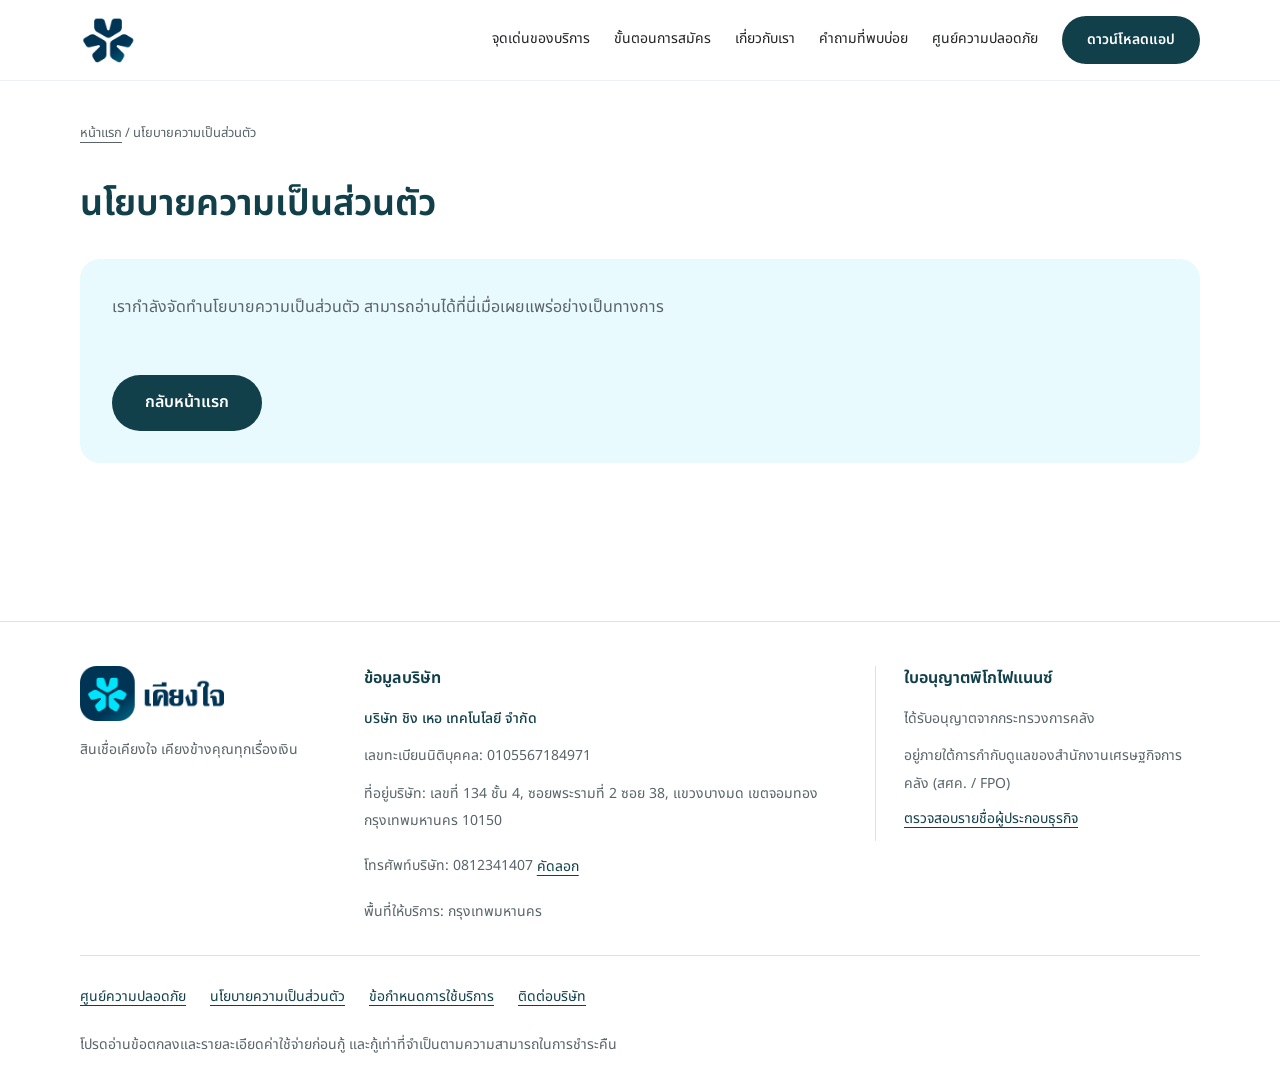
==== commit 54737e5e: "Show the complete scene and align layout with the reviewed product brief" ====
--- a/privacy.html
+++ b/privacy.html
@@ -4,10 +4,10 @@
 <meta name="theme-color" content="#44E0F8"><meta http-equiv="Content-Security-Policy" content="default-src 'self'; script-src 'self'; style-src 'self'; img-src 'self' data:; font-src 'self'; connect-src 'none'; object-src 'none'; base-uri 'self'; form-action 'none'">
 <title>นโยบายความเป็นส่วนตัว — เคียงใจ</title><link rel="icon" href="assets/brand/app-icon.png" type="image/png">
 <link rel="preload" href="assets/fonts/NotoSansThai-Variable.ttf" as="font" type="font/ttf" crossorigin>
-<link rel="stylesheet" href="assets/base.css?v=1be4f9f158c7"><link rel="stylesheet" href="assets/redesign.css?v=1be4f9f158c7"><script src="assets/app.js?v=1be4f9f158c7" defer></script></head>
+<link rel="stylesheet" href="assets/base.css?v=bb9c48715c04"><link rel="stylesheet" href="assets/redesign.css?v=bb9c48715c04"><script src="assets/app.js?v=bb9c48715c04" defer></script></head>
 <body><a class="skip-link" href="#main">ข้ามไปยังเนื้อหา</a><div id="kiangjai-v1">
 <header class="site-header"><div class="shell header-inner">
-<a class="brand-logo" href="index.html" aria-label="เคียงใจ — หน้าแรก"><img src="assets/brand/logo-horizontal.png" alt="เคียงใจ" width="632" height="240"></a>
+<a class="brand-logo" href="index.html" aria-label="เคียงใจ — หน้าแรก"><img src="assets/brand/logo-symbol.png" alt="เคียงใจ" width="136" height="128"></a>
 <button class="menu-toggle" type="button" aria-controls="main-nav" aria-expanded="false" aria-label="เปิดเมนู"><svg class="icon" aria-hidden="true" focusable="false" xmlns="http://www.w3.org/2000/svg" width="1em" height="1em" viewBox="0 0 24 24"><path fill="none" stroke="currentColor" stroke-linecap="round" stroke-linejoin="round" stroke-width="2" d="M4 5h16M4 12h16M4 19h16"/></svg><span>เมนู</span></button>
 <nav id="main-nav" aria-label="เมนูหลัก"><a href="index.html#kj-benefits">จุดเด่นของบริการ</a><a href="index.html#kj-steps">ขั้นตอนการสมัคร</a><a href="index.html#kj-about">เกี่ยวกับเรา</a><a href="index.html#kj-faq">คำถามที่พบบ่อย</a><a href="security.html">ศูนย์ความปลอดภัย</a></nav>
 <button class="button button-primary header-cta" type="button" data-download>ดาวน์โหลดแอป</button>
--- a/assets/redesign.css
+++ b/assets/redesign.css
@@ -24,12 +24,12 @@
   --space-4:32px;
   --space-5:40px;
   --space-6:48px;
-  --section-space:88px;
+  --section-space:80px;
   --radius:24px;
   --font-body:16px;
   --font-caption:14px;
   --font-small:12px;
-  --font-h2:44px;
+  --font-h2:64px;
   --font-h3:24px;
   --accent:var(--ink);
   --accent-dark:#215b68;
@@ -39,7 +39,7 @@
 }
 html {
   scroll-behavior:smooth;
-  scroll-padding-top:24px;
+  scroll-padding-top:104px;
 }
 body {
   color:var(--text);
@@ -55,9 +55,11 @@
 }
 h2 {
   font-size:var(--font-h2);
+  text-wrap:balance;
 }
 h3 {
   font-size:var(--font-h3);
+  text-wrap:balance;
 }
 img {
   display:block;
@@ -83,7 +85,7 @@
   padding-block:var(--section-space);
 }
 .section-heading {
-  margin-bottom:48px;
+  margin-bottom:64px;
   text-align:center;
 }
 .section-heading h2 {
@@ -151,7 +153,8 @@
 }
 /* ATS reference: one compact header, one complete scene, one color navigation band. */
 .site-header {
-  position:relative;
+  position:sticky;
+  top:0;
   z-index:20;
   background:white;
   border-bottom:1px solid #ecf0f1;
@@ -164,7 +167,11 @@
   padding:0;
 }
 .brand-logo {
-  width:144px;
+  width:56px;
+  height:56px;
+  display:flex;
+  align-items:center;
+  justify-content:center;
   flex-shrink:0;
 }
 .brand-logo img {
@@ -207,82 +214,87 @@
   clip-path:inset(50%);
 }
 .hero {
-  position:relative;
-  isolation:isolate;
-  overflow:hidden;
-  background:#f8fbfb;
+  display:grid;
+  grid-template-columns:minmax(0,1fr) minmax(0,3fr);
+  background:var(--cyan-soft);
 }
 .hero-scene {
-  position:absolute;
-  inset:0 0 0 40%;
-  z-index:-1;
-}
-.hero-scene img {
-  width:100%;
-  height:100%;
-  object-fit:cover;
-  object-position:right top;
-}
-.hero-scene:after {
-  content:'';
-  position:absolute;
-  inset:0;
-  background:linear-gradient(90deg,#f8fbfb 0%,#f8fbfbb3 14%,#f8fbfb00 42%);
-}
-.hero-stage {
+  grid-column:2;
+  grid-row:1;
   display:flex;
   align-items:center;
-  min-height:680px;
-  padding-block:48px;
+  background:var(--cyan-soft);
+  min-width:0;
+}
+.hero-scene img {
+  display:block;
+  width:100%;
+  height:auto;
+}
+.hero-stage {
+  grid-column:1;
+  grid-row:1;
+  display:flex;
+  align-items:center;
+  width:auto;
+  margin:0;
+  padding:32px clamp(20px,2.2vw,40px);
+  min-width:0;
 }
 .hero-copy {
-  width:52%;
+  width:100%;
   text-align:center;
-  min-width:0;
 }
 .hero-copy h1 {
-  font-size:52px;
-  line-height:1.4;
+  font-size:clamp(30px,3.1vw,44px);
+  line-height:1.45;
 }
 .hero-copy h1 small {
   display:block;
+  font-size:14px;
+  font-weight:500;
+  margin-bottom:12px;
+}
+.hero-credit {
+  margin-top:20px;
+}
+.hero-credit>p:first-child {
+  font-size:14px;
+  color:var(--muted);
+}
+.hero-amount {
+  font-size:clamp(40px,4.3vw,64px);
+  font-weight:700;
+  line-height:1.25;
+  color:var(--ink);
+  font-variant-numeric:tabular-nums;
+  white-space:nowrap;
+}
+.hero-amount span {
   font-size:18px;
   font-weight:500;
-  margin-bottom:12px;
-}
-.hero-credit {
-  margin-top:24px;
-}
-.hero-credit>p:first-child {
+}
+.hero-benefits {
+  font-size:14px;
+  line-height:1.8;
+  margin:20px auto;
+  max-width:280px;
+  text-wrap:balance;
+}
+.hero-copy>.button {
+  min-width:0;
+  width:100%;
+  max-width:240px;
+  min-height:48px;
+  padding:12px 16px;
   font-size:16px;
-  color:var(--muted);
-}
-.hero-amount {
-  font-size:64px;
-  font-weight:700;
-  line-height:1.2;
-  color:var(--ink);
-  font-variant-numeric:tabular-nums;
-}
-.hero-amount span {
-  font-size:24px;
-  font-weight:500;
-}
-.hero-benefits {
-  font-size:16px;
-  margin:24px auto;
-  text-wrap:balance;
-  max-width:480px;
-}
-.hero-copy>.button {
-  min-width:240px;
 }
 .hero-disclaimer {
   font-size:12px;
   line-height:1.85;
   color:var(--muted);
-  max-width:480px;
   margin:16px auto 0;
+  max-width:300px;
   text-wrap:balance;
 }
 .quick-nav {
@@ -319,21 +331,22 @@
 /* One continuous product region and large panels, rather than scattered small cards. */
 .product-section {
   background:var(--cyan-soft);
+  padding-top:160px;
   padding-bottom:0;
 }
 .product-panel {
   background:white;
-  padding:48px;
+  padding:40px;
   border-radius:24px;
 }
 .benefit-columns {
   display:grid;
   grid-template-columns:repeat(2,minmax(0,1fr));
-  gap:48px 40px;
+  gap:40px 32px;
 }
 .benefit-item {
   display:grid;
-  grid-template-columns:88px 1fr;
+  grid-template-columns:120px 1fr;
   gap:24px;
   text-align:left;
   min-width:0;
@@ -343,20 +356,20 @@
   display:flex;
   align-items:center;
   justify-content:center;
-  width:88px;
-  height:88px;
+  width:120px;
+  height:120px;
   color:var(--ink);
 }
 .feature-icon .icon {
-  width:80px;
-  height:80px;
+  width:112px;
+  height:112px;
 }
 .feature-icon .icon [opacity] {
   fill:var(--brand);
   opacity:1;
 }
 .benefit-item h3 {
-  font-size:24px;
+  font-size:28px;
   margin-bottom:8px;
   color:var(--ink);
 }
@@ -379,10 +392,10 @@
 }
 .application-steps h2 {
   text-align:center;
-  margin-bottom:48px;
+  margin-bottom:64px;
 }
 .steps-panel {
-  padding:48px;
+  padding:40px;
   background:white;
   border-radius:24px;
 }
@@ -501,8 +514,7 @@
   margin:0;
 }
 .security-panel {
-  display:grid;
-  grid-template-columns:1fr 1fr;
+  display:block;
   gap:48px;
   margin-top:48px;
   padding:40px;
@@ -900,7 +912,7 @@
   width:min(var(--content-width),calc(100% - var(--gutter)*2));
 }
 .secondary-page h2 {
-  font-size:var(--font-h2);
+  font-size:32px;
 }
 .secondary-page .kj-section>p {
   font-size:16px;
@@ -942,15 +954,6 @@
   }
   .header-inner {
     gap:16px;
-  }
-  .brand-logo {
-    width:136px;
-  }
-  .hero-copy h1 {
-    font-size:48px;
-  }
-  .hero-scene {
-    left:38%;
   }
   .benefit-item {
     grid-template-columns:72px 1fr;
@@ -1004,27 +1007,6 @@
     font-size:16px;
     padding:12px 0;
   }
-  .hero-stage {
-    min-height:640px;
-  }
-  .hero-copy {
-    width:55%;
-  }
-  .hero-copy h1 {
-    font-size:44px;
-  }
-  .hero-amount {
-    font-size:60px;
-  }
-  .hero-scene {
-    left:35%;
-  }
-  .hero-scene img {
-    object-position:75% top;
-  }
-  .hero-benefits,.hero-disclaimer {
-    max-width:300px;
-  }
   .quick-nav a {
     gap:16px;
     font-size:16px;
@@ -1086,16 +1068,13 @@
 @media(max-width:760px) {
   :root {
     --gutter:24px;
-    --section-space:56px;
-    --font-h2:30px;
+    --section-space:80px;
+    --font-h2:40px;
     --font-h3:22px;
   }
   .header-inner {
-    min-height:72px;
+    min-height:64px;
     gap:12px;
-  }
-  .brand-logo {
-    width:112px;
   }
   .header-cta {
     display:inline-flex;
@@ -1108,71 +1087,6 @@
     height:44px;
     min-width:44px;
     margin-left:0!important;
-  }
-  .hero-stage {
-    min-height:568px;
-    padding:32px 0 72px;
-    align-items:flex-start;
-    position:relative;
-  }
-  .hero-copy {
-    width:66%;
-    text-align:left;
-  }
-  .hero-copy h1 {
-    font-size:34px;
-    line-height:1.45;
-  }
-  .hero-copy h1 small {
-    font-size:14px;
-    margin-bottom:12px;
-  }
-  .hero-credit {
-    margin-top:20px;
-  }
-  .hero-credit>p:first-child {
-    font-size:14px;
-  }
-  .hero-amount {
-    font-size:48px;
-  }
-  .hero-amount span {
-    font-size:18px;
-  }
-  .hero-benefits {
-    font-size:15px;
-    line-height:1.9;
-    margin:20px 0;
-    max-width:215px;
-    text-wrap:balance;
-  }
-  .hero-copy>.button {
-    min-width:0;
-    width:200px;
-    max-width:100%;
-    font-size:16px;
-    padding-inline:20px;
-  }
-  .hero-disclaimer {
-    position:absolute;
-    left:0;
-    right:0;
-    bottom:24px;
-    width:100%;
-    max-width:none;
-    font-size:12px;
-    text-align:left;
-    margin:0;
-    text-wrap:balance;
-  }
-  .hero-scene {
-    inset:160px 0 0 36%;
-  }
-  .hero-scene img {
-    object-position:70% top;
-  }
-  .hero-scene:after {
-    background:linear-gradient(90deg,#f8fbfb 0%,#f8fbfbf5 24%,#f8fbfb00 52%),linear-gradient(180deg,#f8fbfb 0px,#f8fbfb00 32px),linear-gradient(0deg,#f8fbfb 0%,#f8fbfb00 24%);
   }
   .quick-nav>.shell {
     width:calc(100% - 32px);
@@ -1497,27 +1411,11 @@
   }
 }
 @media(max-width:380px) {
-  .brand-logo {
-    width:104px;
-  }
   .header-cta {
     padding-inline:12px;
   }
   .header-inner {
     gap:8px;
-  }
-  .hero-copy h1 {
-    font-size:32px;
-  }
-  .hero-amount {
-    font-size:44px;
-  }
-  .hero-copy {
-    width:68%;
-  }
-  .hero-benefits {
-    font-size:14px;
-    max-width:200px;
   }
   .benefit-item {
     grid-template-columns:48px 1fr;
@@ -1548,3 +1446,214 @@
     transition:none!important;
   }
 }
+
+/* Complete-scene photography: no mask, gradient, filter, cropping or overlap. */
+.official-section {
+  padding-top:0;
+  background:var(--cyan-soft);
+}
+.official-panel {
+  display:grid;
+  grid-template-columns:1fr auto;
+  align-items:center;
+  gap:16px 48px;
+  padding:40px;
+  border:1px solid var(--line);
+  border-radius:24px;
+  background:var(--paper);
+}
+.official-panel h3 {
+  font-size:32px;
+  grid-column:1;
+}
+.official-panel>p {
+  grid-column:1;
+  max-width:720px;
+  color:var(--muted);
+}
+.official-panel .security-links {
+  grid-column:2;
+  grid-row:1/3;
+  flex-direction:column;
+  margin:0;
+  gap:8px;
+}
+@media(max-width:1040px) {
+  .hero {
+    grid-template-columns:minmax(0,1fr) minmax(0,2fr);
+  }
+  .hero-stage {
+    padding:24px;
+  }
+  .hero-copy h1 {
+    font-size:30px;
+  }
+  .hero-amount {
+    font-size:44px;
+  }
+}
+@media(max-width:760px) {
+  html {
+    scroll-padding-top:24px;
+  }
+  .site-header {
+    position:relative;
+  }
+  .brand-logo {
+    width:44px;
+    height:44px;
+  }
+  .hero {
+    display:flex;
+    flex-direction:column;
+  }
+  .hero-stage {
+    order:0;
+    padding:24px;
+  }
+  .hero-scene {
+    order:1;
+  }
+  .hero-copy {
+    display:grid;
+    grid-template-columns:1.1fr 1fr;
+    gap:12px 16px;
+    align-items:center;
+    text-align:left;
+  }
+  .hero-copy h1 {
+    font-size:24px;
+    line-height:1.4;
+  }
+  .hero-copy h1 small {
+    font-size:12px;
+    margin-bottom:8px;
+  }
+  .hero-credit {
+    margin:0;
+    text-align:right;
+  }
+  .hero-credit>p:first-child {
+    font-size:12px;
+  }
+  .hero-amount {
+    font-size:36px;
+  }
+  .hero-amount span {
+    font-size:14px;
+  }
+  .hero-benefits,.hero-disclaimer {
+    grid-column:1/-1;
+    max-width:none;
+    margin:0;
+    text-align:center;
+  }
+  .hero-benefits {
+    font-size:14px;
+    line-height:1.7;
+  }
+  .hero-copy>.button {
+    grid-column:1/-1;
+    justify-self:center;
+    max-width:280px;
+  }
+  .hero-disclaimer {
+    font-size:12px;
+    line-height:1.75;
+  }
+  .product-section {
+    padding-top:80px;
+  }
+  .section-heading,.application-steps h2 {
+    margin-bottom:40px;
+  }
+  .quick-nav a {
+    min-height:120px;
+    font-size:14px;
+    display:grid;
+    grid-template-rows:40px 48px;
+    align-content:center;
+    justify-items:center;
+    gap:8px;
+  }
+  .quick-nav a>span {
+    align-self:center;
+  }
+  .quick-nav>.shell {
+    padding-block:12px;
+  }
+  .feature-icon,.feature-icon .icon {
+    width:64px;
+    height:64px;
+  }
+  .benefit-item {
+    grid-template-columns:64px 1fr;
+    gap:16px;
+  }
+  .benefit-columns {
+    gap:32px;
+  }
+  .official-panel {
+    display:block;
+    padding:24px;
+    border-radius:20px;
+  }
+  .official-panel h3 {
+    font-size:28px;
+    margin-bottom:16px;
+  }
+  .official-panel .security-links {
+    margin-top:24px;
+  }
+}
+@media(max-width:380px) {
+  .hero-stage {
+    padding:24px;
+  }
+  .hero-copy {
+    gap:12px;
+  }
+  .hero-copy h1 {
+    font-size:22px;
+  }
+  .hero-amount {
+    font-size:32px;
+  }
+}
+@media(min-width:761px) and (max-width:900px) {
+  .hero {
+    display:flex;
+    flex-direction:column;
+  }
+  .hero-stage {
+    order:0;
+    padding:24px 40px;
+  }
+  .hero-scene {
+    order:1;
+  }
+  .hero-copy {
+    display:grid;
+    grid-template-columns:1.1fr 1fr;
+    gap:12px 24px;
+    align-items:center;
+    text-align:left;
+  }
+  .hero-copy h1 {
+    font-size:32px;
+  }
+  .hero-credit {
+    margin:0;
+    text-align:right;
+  }
+  .hero-benefits,.hero-disclaimer {
+    grid-column:1/-1;
+    max-width:none;
+    margin:0;
+    text-align:center;
+  }
+  .hero-copy>.button {
+    grid-column:1/-1;
+    justify-self:center;
+  }
+}
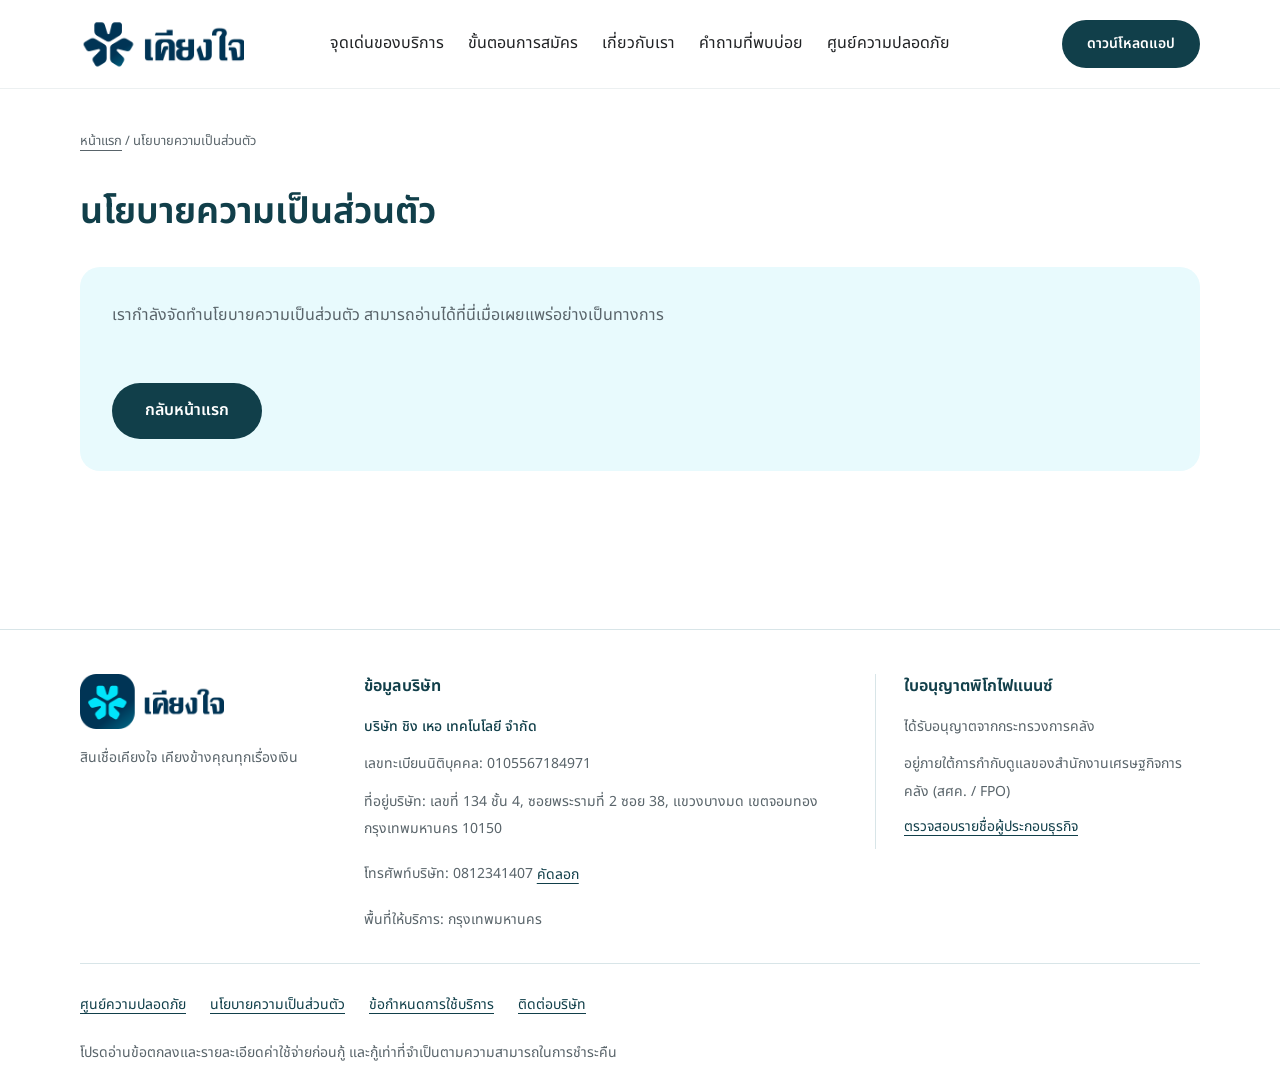
==== commit 99313490: "Center branded navigation and left-align the homepage hero" ====
--- a/privacy.html
+++ b/privacy.html
@@ -4,10 +4,10 @@
 <meta name="theme-color" content="#44E0F8"><meta http-equiv="Content-Security-Policy" content="default-src 'self'; script-src 'self'; style-src 'self'; img-src 'self' data:; font-src 'self'; connect-src 'none'; object-src 'none'; base-uri 'self'; form-action 'none'">
 <title>นโยบายความเป็นส่วนตัว — เคียงใจ</title><link rel="icon" href="assets/brand/app-icon.png" type="image/png">
 <link rel="preload" href="assets/fonts/NotoSansThai-Variable.ttf" as="font" type="font/ttf" crossorigin>
-<link rel="stylesheet" href="assets/base.css?v=bb9c48715c04"><link rel="stylesheet" href="assets/redesign.css?v=bb9c48715c04"><script src="assets/app.js?v=bb9c48715c04" defer></script></head>
+<link rel="stylesheet" href="assets/base.css?v=b432a248cd54"><link rel="stylesheet" href="assets/redesign.css?v=b432a248cd54"><script src="assets/app.js?v=b432a248cd54" defer></script></head>
 <body><a class="skip-link" href="#main">ข้ามไปยังเนื้อหา</a><div id="kiangjai-v1">
 <header class="site-header"><div class="shell header-inner">
-<a class="brand-logo" href="index.html" aria-label="เคียงใจ — หน้าแรก"><img src="assets/brand/logo-symbol.png" alt="เคียงใจ" width="136" height="128"></a>
+<a class="brand-logo" href="index.html" aria-label="เคียงใจ — หน้าแรก"><img src="assets/brand/logo-wordmark.png" alt="เคียงใจ" width="368" height="128"></a>
 <button class="menu-toggle" type="button" aria-controls="main-nav" aria-expanded="false" aria-label="เปิดเมนู"><svg class="icon" aria-hidden="true" focusable="false" xmlns="http://www.w3.org/2000/svg" width="1em" height="1em" viewBox="0 0 24 24"><path fill="none" stroke="currentColor" stroke-linecap="round" stroke-linejoin="round" stroke-width="2" d="M4 5h16M4 12h16M4 19h16"/></svg><span>เมนู</span></button>
 <nav id="main-nav" aria-label="เมนูหลัก"><a href="index.html#kj-benefits">จุดเด่นของบริการ</a><a href="index.html#kj-steps">ขั้นตอนการสมัคร</a><a href="index.html#kj-about">เกี่ยวกับเรา</a><a href="index.html#kj-faq">คำถามที่พบบ่อย</a><a href="security.html">ศูนย์ความปลอดภัย</a></nav>
 <button class="button button-primary header-cta" type="button" data-download>ดาวน์โหลดแอป</button>
--- a/assets/redesign.css
+++ b/assets/redesign.css
@@ -39,7 +39,7 @@
 }
 html {
   scroll-behavior:smooth;
-  scroll-padding-top:104px;
+  scroll-padding-top:112px;
 }
 body {
   color:var(--text);
@@ -160,15 +160,17 @@
   border-bottom:1px solid #ecf0f1;
 }
 .header-inner {
-  display:flex;
+  display:grid;
+  grid-template-columns:176px minmax(0,1fr) 176px;
   align-items:center;
   gap:24px;
-  min-height:80px;
+  min-height:88px;
   padding:0;
 }
 .brand-logo {
-  width:56px;
-  height:56px;
+  width:164px;
+  min-height:48px;
+  height:auto;
   display:flex;
   align-items:center;
   justify-content:center;
@@ -178,18 +180,30 @@
   width:100%;
 }
 #main-nav {
+  grid-column:2;
+  justify-content:center;
+  margin:0;
   gap:24px;
 }
 #main-nav a {
-  font-size:14px;
+  font-size:16px;
+  font-weight:400;
   color:var(--text);
   padding-block:12px;
-  border-bottom:2px solid transparent;
-}
-#main-nav a:hover,#main-nav a[aria-current] {
-  border-color:var(--brand);
+  border:0;
+  text-decoration:none;
+  white-space:nowrap;
+  transition:color .16s;
+}
+#main-nav a:hover,#main-nav a:focus-visible {
+  color:#00778c;
+}
+#main-nav a[aria-current] {
+  color:#00778c;
+  font-weight:700;
 }
 .header-cta {
+  justify-self:end;
   font-size:14px;
   min-height:48px;
   padding:10px 24px;
@@ -215,7 +229,8 @@
 }
 .hero {
   display:grid;
-  grid-template-columns:minmax(0,1fr) minmax(0,3fr);
+  container-type:inline-size;
+  grid-template-columns:minmax(0,.44fr) minmax(0,.56fr);
   background:var(--cyan-soft);
 }
 .hero-scene {
@@ -238,34 +253,36 @@
   align-items:center;
   width:auto;
   margin:0;
-  padding:32px clamp(20px,2.2vw,40px);
+  padding:24px 40px 24px max(var(--gutter),calc((100cqw - 1120px)/2));
   min-width:0;
 }
 .hero-copy {
   width:100%;
-  text-align:center;
+  max-width:480px;
+  text-align:left;
 }
 .hero-copy h1 {
-  font-size:clamp(30px,3.1vw,44px);
-  line-height:1.45;
+  font-size:48px;
+  font-weight:800;
+  line-height:1.3;
 }
 .hero-copy h1 small {
   display:block;
-  font-size:14px;
-  font-weight:500;
-  margin-bottom:12px;
+  font-size:16px;
+  font-weight:600;
+  margin-bottom:8px;
 }
 .hero-credit {
-  margin-top:20px;
+  margin-top:16px;
 }
 .hero-credit>p:first-child {
-  font-size:14px;
+  font-size:16px;
   color:var(--muted);
 }
 .hero-amount {
-  font-size:clamp(40px,4.3vw,64px);
-  font-weight:700;
-  line-height:1.25;
+  font-size:clamp(56px,5vw,72px);
+  font-weight:800;
+  line-height:1.1;
   color:var(--ink);
   font-variant-numeric:tabular-nums;
   white-space:nowrap;
@@ -275,26 +292,28 @@
   font-weight:500;
 }
 .hero-benefits {
-  font-size:14px;
-  line-height:1.8;
-  margin:20px auto;
-  max-width:280px;
+  font-size:17px;
+  line-height:1.7;
+  font-weight:500;
+  margin:16px 0;
+  max-width:440px;
   text-wrap:balance;
 }
 .hero-copy>.button {
   min-width:0;
-  width:100%;
-  max-width:240px;
-  min-height:48px;
-  padding:12px 16px;
-  font-size:16px;
+  width:auto;
+  min-width:208px;
+  max-width:100%;
+  min-height:52px;
+  padding:14px 28px;
+  font-size:17px;
 }
 .hero-disclaimer {
   font-size:12px;
-  line-height:1.85;
+  line-height:1.75;
   color:var(--muted);
-  margin:16px auto 0;
-  max-width:300px;
+  margin:12px 0 0;
+  max-width:440px;
   text-wrap:balance;
 }
 .quick-nav {
@@ -950,10 +969,19 @@
     gap:16px;
   }
   #main-nav a {
-    font-size:12px;
+    font-size:14px;
   }
   .header-inner {
     gap:16px;
+  }
+  .hero-copy h1 {
+    font-size:40px;
+  }
+  .hero-credit {
+    margin-top:12px;
+  }
+  .hero-disclaimer {
+    margin-top:8px;
   }
   .benefit-item {
     grid-template-columns:72px 1fr;
@@ -975,6 +1003,7 @@
 }
 @media(max-width:1040px) {
   .header-inner {
+    display:flex;
     min-height:72px;
   }
   .menu-toggle {
@@ -1411,6 +1440,9 @@
   }
 }
 @media(max-width:380px) {
+  .brand-logo {
+    width:120px;
+  }
   .header-cta {
     padding-inline:12px;
   }
@@ -1480,16 +1512,16 @@
 }
 @media(max-width:1040px) {
   .hero {
-    grid-template-columns:minmax(0,1fr) minmax(0,2fr);
+    grid-template-columns:minmax(0,1fr) minmax(0,1fr);
   }
   .hero-stage {
-    padding:24px;
+    padding:40px var(--gutter);
   }
   .hero-copy h1 {
-    font-size:30px;
+    font-size:40px;
   }
   .hero-amount {
-    font-size:44px;
+    font-size:56px;
   }
 }
 @media(max-width:760px) {
@@ -1500,8 +1532,9 @@
     position:relative;
   }
   .brand-logo {
-    width:44px;
-    height:44px;
+    width:128px;
+    height:auto;
+    min-height:44px;
   }
   .hero {
     display:flex;
@@ -1520,18 +1553,19 @@
     gap:12px 16px;
     align-items:center;
     text-align:left;
+    max-width:none;
   }
   .hero-copy h1 {
-    font-size:24px;
+    font-size:26px;
     line-height:1.4;
   }
   .hero-copy h1 small {
-    font-size:12px;
+    font-size:13px;
     margin-bottom:8px;
   }
   .hero-credit {
     margin:0;
-    text-align:right;
+    text-align:left;
   }
   .hero-credit>p:first-child {
     font-size:12px;
@@ -1546,7 +1580,7 @@
     grid-column:1/-1;
     max-width:none;
     margin:0;
-    text-align:center;
+    text-align:left;
   }
   .hero-benefits {
     font-size:14px;
@@ -1554,7 +1588,9 @@
   }
   .hero-copy>.button {
     grid-column:1/-1;
-    justify-self:center;
+    justify-self:start;
+    min-width:0;
+    width:100%;
     max-width:280px;
   }
   .hero-disclaimer {
@@ -1607,6 +1643,9 @@
   }
 }
 @media(max-width:380px) {
+  .brand-logo {
+    width:120px;
+  }
   .hero-stage {
     padding:24px;
   }
@@ -1614,7 +1653,7 @@
     gap:12px;
   }
   .hero-copy h1 {
-    font-size:22px;
+    font-size:24px;
   }
   .hero-amount {
     font-size:32px;
@@ -1644,16 +1683,16 @@
   }
   .hero-credit {
     margin:0;
-    text-align:right;
+    text-align:left;
   }
   .hero-benefits,.hero-disclaimer {
     grid-column:1/-1;
     max-width:none;
     margin:0;
-    text-align:center;
+    text-align:left;
   }
   .hero-copy>.button {
     grid-column:1/-1;
-    justify-self:center;
-  }
-}
+    justify-self:start;
+  }
+}
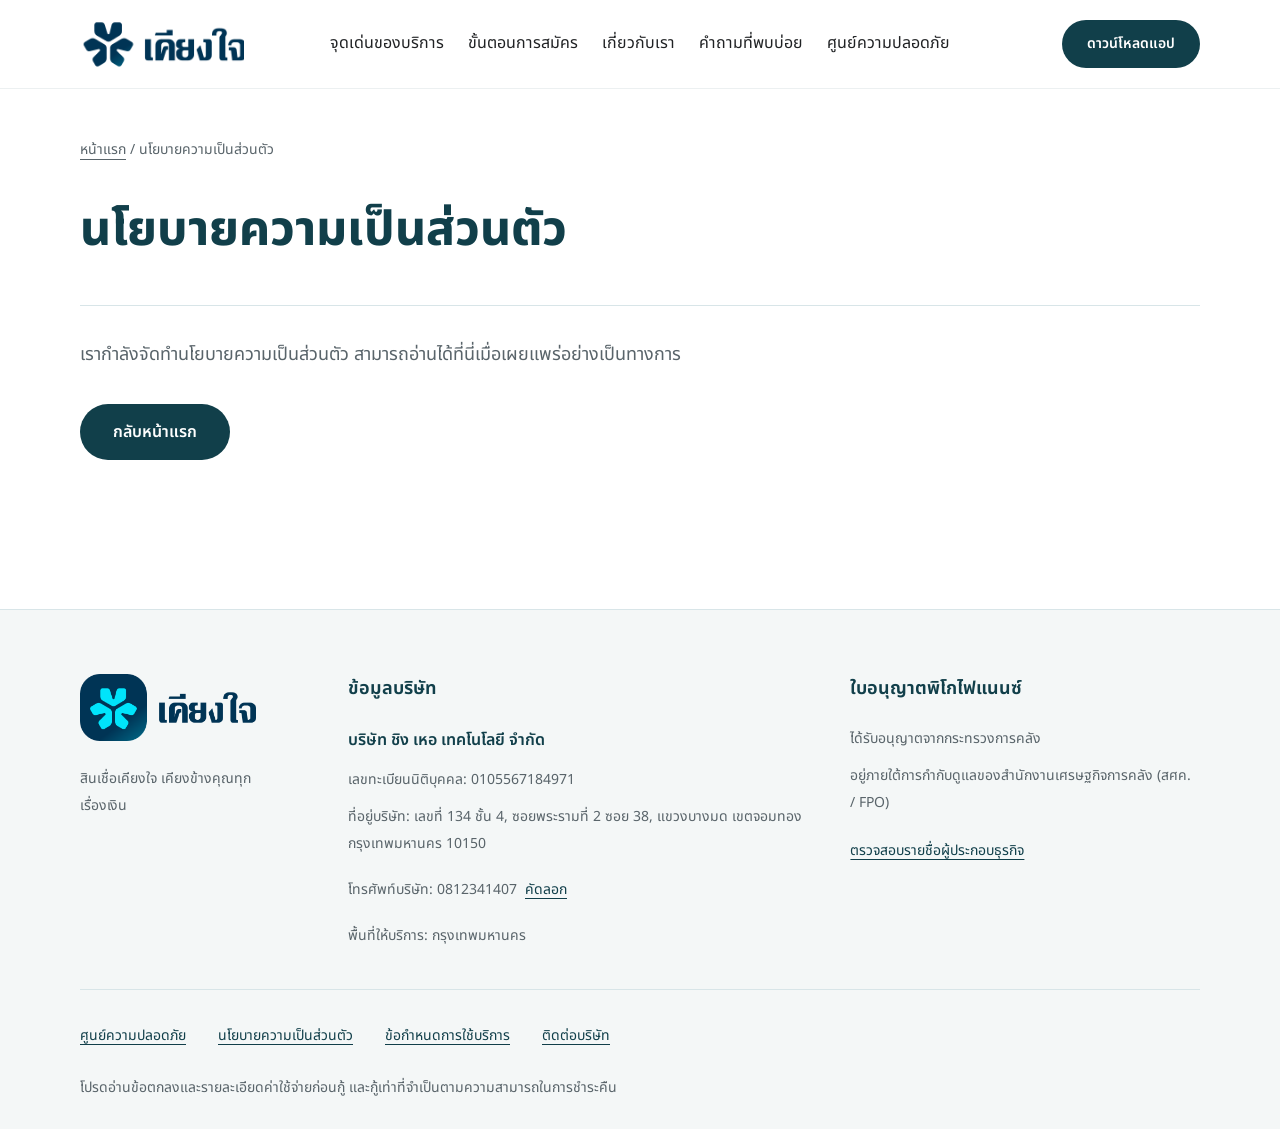
==== commit 2c973338: "Unify homepage modules and supporting pages with the App design system" ====
--- a/privacy.html
+++ b/privacy.html
@@ -4,7 +4,7 @@
 <meta name="theme-color" content="#44E0F8"><meta http-equiv="Content-Security-Policy" content="default-src 'self'; script-src 'self'; style-src 'self'; img-src 'self' data:; font-src 'self'; connect-src 'none'; object-src 'none'; base-uri 'self'; form-action 'none'">
 <title>นโยบายความเป็นส่วนตัว — เคียงใจ</title><link rel="icon" href="assets/brand/app-icon.png" type="image/png">
 <link rel="preload" href="assets/fonts/NotoSansThai-Variable.ttf" as="font" type="font/ttf" crossorigin>
-<link rel="stylesheet" href="assets/base.css?v=b432a248cd54"><link rel="stylesheet" href="assets/redesign.css?v=b432a248cd54"><script src="assets/app.js?v=b432a248cd54" defer></script></head>
+<link rel="stylesheet" href="assets/base.css?v=60435ca31ea6"><link rel="stylesheet" href="assets/redesign.css?v=60435ca31ea6"><link rel="stylesheet" href="assets/homepage.css?v=60435ca31ea6"><link rel="stylesheet" href="assets/secondary.css?v=60435ca31ea6"><script src="assets/app.js?v=60435ca31ea6" defer></script></head>
 <body><a class="skip-link" href="#main">ข้ามไปยังเนื้อหา</a><div id="kiangjai-v1">
 <header class="site-header"><div class="shell header-inner">
 <a class="brand-logo" href="index.html" aria-label="เคียงใจ — หน้าแรก"><img src="assets/brand/logo-wordmark.png" alt="เคียงใจ" width="368" height="128"></a>
--- a/assets/homepage.css
+++ b/assets/homepage.css
@@ -0,0 +1,661 @@
+/* Homepage modules. Shared header, Hero, dialogs and tokens remain in redesign.css. */
+.home-page {
+  --section-space:80px;
+  --module-title:48px;
+  --module-gap:40px;
+}
+.home-page h2 {
+  font-size:var(--module-title);
+  font-weight:750;
+  line-height:1.4;
+}
+.home-page .section-heading {
+  margin-bottom:var(--module-gap);
+}
+.home-page .section-heading h2 {
+  margin:0;
+}
+.home-page .product-section {
+  background:var(--paper);
+  padding-block:80px;
+}
+.home-page .product-panel {
+  padding:0;
+  border-radius:0;
+  background:none;
+}
+.home-page .benefit-columns {
+  grid-template-columns:repeat(3,minmax(0,1fr));
+  gap:32px;
+}
+.home-page .benefit-item {
+  display:flex;
+  flex-direction:column;
+  align-items:flex-start;
+  gap:20px;
+  padding:0 24px 0 0;
+  border-right:1px solid var(--line);
+}
+.home-page .benefit-columns>.benefit-item:last-child {
+  border:0;
+  padding-right:0;
+}
+.home-page .feature-icon,.home-page .feature-icon .icon {
+  width:72px;
+  height:72px;
+}
+.home-page .benefit-item h3 {
+  margin:0 0 12px;
+  font-size:26px;
+  line-height:1.45;
+  font-weight:700;
+}
+.home-page .benefit-item p {
+  font-size:16px;
+  line-height:1.85;
+  color:var(--muted);
+}
+.home-page .safety-note {
+  display:grid;
+  grid-template-columns:48px 1fr;
+  gap:24px;
+  align-items:center;
+  padding:24px 32px;
+  margin-top:40px;
+  border:0;
+  border-radius:24px;
+  background:var(--cyan-soft);
+}
+.home-page .safety-note .feature-icon,.home-page .safety-note .icon {
+  width:48px;
+  height:48px;
+}
+.home-page .safety-note>div {
+  display:grid;
+  grid-template-columns:1fr auto;
+  column-gap:32px;
+  align-items:center;
+}
+.home-page .safety-note h3 {
+  grid-column:1;
+  font-size:20px;
+  margin:0 0 4px;
+}
+.home-page .safety-note p {
+  grid-column:1;
+  font-size:14px;
+}
+.home-page .safety-note a {
+  grid-column:2;
+  grid-row:1/3;
+  margin:0;
+  white-space:nowrap;
+  text-underline-offset:4px;
+}
+.home-page .application-steps {
+  background:var(--surface);
+  padding-block:80px;
+}
+.home-page .application-steps h2 {
+  margin-bottom:40px;
+}
+.home-page .steps-panel {
+  display:grid;
+  grid-template-columns:minmax(0,.78fr) minmax(0,1.22fr);
+  gap:56px;
+  align-items:center;
+  padding:0;
+  border-radius:0;
+  background:none;
+}
+.home-page .step-list {
+  display:flex;
+  flex-direction:column;
+  gap:0;
+}
+.home-page .step-list li {
+  display:grid;
+  grid-template-columns:48px 1fr;
+  column-gap:20px;
+  text-align:left;
+  padding-bottom:28px;
+}
+.home-page .step-list li:last-child {
+  padding:0;
+}
+.home-page .step-number {
+  grid-row:1/3;
+  margin:0;
+  width:48px;
+  height:48px;
+  font-size:20px;
+  font-weight:700;
+  background:var(--brand);
+}
+.home-page .step-list li:before {
+  display:block;
+  left:23px;
+  right:auto;
+  top:56px;
+  bottom:8px;
+  width:1px;
+  border:0;
+  background:#b8d4da;
+}
+.home-page .step-list li:last-child:before {
+  display:none;
+}
+.home-page .step-list h3 {
+  grid-column:2;
+  font-size:22px;
+  line-height:1.5;
+  font-weight:700;
+  margin:0 0 6px;
+}
+.home-page .step-list p {
+  grid-column:2;
+  font-size:15px;
+  line-height:1.8;
+}
+.home-page .app-gallery {
+  display:grid;
+  grid-template-columns:1.08fr 1fr 1fr;
+  align-items:start;
+  gap:16px;
+  margin:0;
+  padding:0;
+  border:0;
+  overflow:visible;
+}
+.home-page .app-gallery figure {
+  margin:0;
+  padding:0;
+}
+.home-page .app-gallery figure:not(:first-child) {
+  margin-top:32px;
+}
+.home-page .app-frame {
+  border:1px solid #dce8eb;
+  border-radius:20px;
+  box-shadow:0 12px 28px #113f4a0c;
+  background:white;
+}
+.home-page .app-frame:hover {
+  box-shadow:0 12px 28px #113f4a20;
+}
+.home-page .app-gallery figcaption {
+  margin-top:16px;
+  font-size:14px;
+  line-height:1.7;
+  font-weight:600;
+}
+.home-page .company-section {
+  background:var(--paper);
+  padding-block:80px;
+}
+.home-page .company-section>.shell {
+  display:grid;
+  grid-template-columns:300px minmax(0,1fr);
+  gap:40px 56px;
+}
+.home-page .company-section .section-heading {
+  margin:0;
+  text-align:left;
+}
+.home-page .company-intro {
+  margin:0;
+  max-width:none;
+  font-size:17px;
+  line-height:1.9;
+  text-align:left;
+}
+.home-page .company-facts {
+  display:block;
+  margin-top:24px;
+  padding-top:24px;
+  border-top:1px solid var(--line);
+  text-align:left;
+  font-size:14px;
+}
+.home-page .company-facts p+p {
+  margin-top:4px;
+}
+.home-page .security-panel {
+  grid-column:1/-1;
+  margin:0;
+  padding:32px 40px;
+  border-radius:24px;
+  background:var(--surface);
+}
+.home-page .security-intro {
+  display:grid;
+  grid-template-columns:1fr auto;
+  column-gap:48px;
+  align-items:center;
+}
+.home-page .security-intro h2 {
+  grid-column:1;
+  margin:0 0 12px;
+  font-size:28px;
+  font-weight:700;
+}
+.home-page .security-intro p {
+  grid-column:1;
+  margin:0;
+}
+.home-page .security-intro>.button {
+  grid-column:2;
+  grid-row:1/3;
+  margin:0;
+  font-size:14px;
+}
+.home-page .help-section {
+  background:var(--paper);
+  padding-block:0 80px;
+}
+.home-page .help-layout {
+  display:grid;
+  grid-template-columns:300px minmax(0,1fr);
+  gap:56px;
+  align-items:start;
+  padding-top:64px;
+  border-top:1px solid var(--line);
+}
+.home-page .help-layout .section-heading {
+  text-align:left;
+  margin:0;
+  padding:32px;
+  border-radius:24px;
+  background:var(--cyan-soft);
+}
+.home-page .help-layout h2 {
+  font-size:40px;
+  line-height:1.45;
+}
+.home-page .faq-panel {
+  padding:0;
+  border-radius:0;
+  background:none;
+}
+.home-page .kj-faq-list>article {
+  border-bottom:1px solid var(--line);
+}
+.home-page .kj-faq-list>article:first-child {
+  border-top:1px solid var(--line);
+}
+.home-page .kj-question {
+  min-height:76px;
+  padding:22px 0;
+  font-size:17px;
+  line-height:1.8;
+  font-weight:600;
+  text-align:left;
+}
+.home-page .kj-question>span:last-child {
+  font-size:26px;
+}
+.home-page .kj-answer {
+  padding:0 40px 24px 0;
+  font-size:16px;
+  line-height:1.9;
+}
+.home-page .faq-contact {
+  text-align:left;
+  margin-top:24px;
+}
+.home-page .download-section {
+  padding-block:48px;
+  background:var(--brand);
+}
+.home-page .download {
+  margin:0;
+  padding:0;
+  gap:24px 48px;
+  border-radius:0;
+  background:none;
+}
+.home-page .download-identity {
+  gap:24px;
+}
+.home-page .download-identity>img {
+  width:96px;
+  height:96px;
+  border-radius:24px;
+}
+.home-page .download h2 {
+  margin:0 0 8px;
+  font-size:32px;
+  line-height:1.45;
+  font-weight:750;
+}
+.home-page .download-note {
+  max-width:none;
+  padding-top:20px;
+  border-top:1px solid #113f4a30;
+  font-size:13px;
+}
+.home-page .official-section {
+  padding-block:40px;
+  background:var(--paper);
+}
+.home-page .official-panel {
+  padding:0;
+  border:0;
+  border-radius:0;
+  gap:8px 48px;
+  background:none;
+}
+.home-page .official-panel h3 {
+  font-size:24px;
+  font-weight:700;
+  margin:0;
+}
+.home-page .official-panel>p {
+  max-width:760px;
+  font-size:14px;
+  line-height:1.9;
+}
+.home-page .official-panel .security-links {
+  gap:0;
+}
+.home-page .security-links a {
+  text-underline-offset:4px;
+}
+@media(max-width:1040px) {
+  .home-page .steps-panel {
+    grid-template-columns:minmax(0,.9fr) minmax(0,1.1fr);
+    gap:32px;
+  }
+  .home-page .benefit-columns {
+    gap:24px;
+  }
+  .home-page .benefit-item h3 {
+    font-size:23px;
+  }
+  .home-page .company-section>.shell,.home-page .help-layout {
+    grid-template-columns:260px minmax(0,1fr);
+    gap:40px;
+  }
+  .home-page .security-intro {
+    column-gap:24px;
+  }
+  .home-page .download {
+    grid-template-columns:1fr auto;
+  }
+  .home-page .download>.button {
+    grid-column:2;
+  }
+  .home-page .download-note {
+    grid-column:1/-1;
+  }
+}
+@media(max-width:900px) {
+  .home-page .steps-panel {
+    grid-template-columns:1fr;
+    gap:40px;
+  }
+  .home-page .step-list {
+    display:grid;
+    grid-template-columns:1fr 1fr;
+    gap:32px;
+  }
+  .home-page .step-list li {
+    padding:0;
+  }
+  .home-page .step-list li:before {
+    display:none;
+  }
+  .home-page .app-gallery {
+    width:min(660px,100%);
+    margin-inline:auto;
+    gap:24px;
+  }
+  .home-page .security-intro {
+    grid-template-columns:1fr;
+  }
+  .home-page .security-intro>.button {
+    grid-column:1;
+    grid-row:auto;
+    justify-self:start;
+    margin-top:24px;
+  }
+  .home-page .download {
+    grid-template-columns:1fr;
+  }
+  .home-page .download>.button {
+    grid-column:1;
+    justify-self:start;
+  }
+}
+@media(max-width:760px) {
+  .home-page {
+    --section-space:56px;
+    --module-title:32px;
+    --module-gap:32px;
+  }
+  .home-page .product-section,.home-page .application-steps,.home-page .company-section {
+    padding-block:56px;
+  }
+  .home-page .section-heading,.home-page .application-steps h2 {
+    text-align:left;
+    margin-bottom:32px;
+  }
+  .home-page .benefit-columns {
+    grid-template-columns:1fr;
+    gap:28px;
+  }
+  .home-page .benefit-item {
+    display:grid;
+    grid-template-columns:56px minmax(0,1fr);
+    gap:20px;
+    padding:0;
+    border:0;
+  }
+  .home-page .feature-icon,.home-page .feature-icon .icon {
+    width:56px;
+    height:56px;
+  }
+  .home-page .benefit-item h3 {
+    font-size:22px;
+    margin-bottom:8px;
+  }
+  .home-page .benefit-item p {
+    font-size:15px;
+    line-height:1.8;
+  }
+  .home-page .safety-note {
+    display:block;
+    margin-top:32px;
+    padding:24px;
+  }
+  .home-page .safety-note>.feature-icon {
+    display:none;
+  }
+  .home-page .safety-note>div {
+    display:block;
+  }
+  .home-page .safety-note h3 {
+    font-size:20px;
+  }
+  .home-page .safety-note p {
+    font-size:14px;
+  }
+  .home-page .safety-note a {
+    margin-top:8px;
+  }
+  .home-page .steps-panel {
+    display:flex;
+    flex-direction:column;
+    align-items:stretch;
+    gap:0;
+  }
+  .home-page .step-list {
+    display:flex;
+    gap:0;
+    order:0;
+  }
+  .home-page .step-list li {
+    grid-template-columns:40px minmax(0,1fr);
+    gap:0 16px;
+    padding-bottom:28px;
+  }
+  .home-page .step-number {
+    width:40px;
+    height:40px;
+    font-size:18px;
+  }
+  .home-page .step-list li:before {
+    display:block;
+    left:19px;
+    top:48px;
+    bottom:8px;
+  }
+  .home-page .step-list h3 {
+    font-size:21px;
+  }
+  .home-page .step-list p {
+    font-size:14px;
+  }
+  .home-page .app-gallery {
+    display:flex;
+    align-items:flex-start;
+    order:1;
+    width:auto;
+    margin:32px -24px 0;
+    padding:0 24px 16px;
+    gap:24px;
+    overflow-x:auto;
+    scroll-snap-type:x mandatory;
+    scroll-padding-inline:24px;
+    overscroll-behavior-x:contain;
+  }
+  .home-page .app-gallery figure,.home-page .app-gallery figure:not(:first-child) {
+    flex:0 0 calc(100% - 24px);
+    min-width:0;
+    margin:0;
+    scroll-snap-align:start;
+  }
+  .home-page .app-frame {
+    width:100%;
+    max-width:290px;
+    margin-inline:auto;
+    border-radius:24px;
+  }
+  .home-page .gallery-controls {
+    order:2;
+    display:flex;
+    justify-content:center;
+    gap:4px;
+    margin:8px 0 0;
+  }
+  .home-page .gallery-controls button {
+    width:44px;
+    height:44px;
+  }
+  .home-page .company-section>.shell,.home-page .help-layout {
+    display:block;
+  }
+  .home-page .company-section .section-heading {
+    margin-bottom:24px;
+  }
+  .home-page .company-intro {
+    font-size:16px;
+    line-height:1.9;
+  }
+  .home-page .company-facts {
+    font-size:13px;
+    overflow-wrap:anywhere;
+  }
+  .home-page .security-panel {
+    margin-top:32px;
+    padding:24px;
+  }
+  .home-page .security-intro h2 {
+    font-size:24px;
+  }
+  .home-page .security-intro>p {
+    font-size:15px;
+  }
+  .home-page .security-intro>.button {
+    max-width:100%;
+    font-size:13px;
+    white-space:normal;
+    text-align:center;
+  }
+  .home-page .help-section {
+    padding-block:0 56px;
+  }
+  .home-page .help-layout {
+    padding-top:40px;
+  }
+  .home-page .help-layout .section-heading {
+    padding:0;
+    margin-bottom:24px;
+    background:none;
+    border-radius:0;
+  }
+  .home-page .help-layout h2 {
+    font-size:32px;
+  }
+  .home-page .faq-contact {
+    margin-top:16px;
+  }
+  .home-page .kj-question {
+    min-height:72px;
+    padding:20px 0;
+    gap:16px;
+    font-size:16px;
+  }
+  .home-page .kj-answer {
+    padding:0 0 24px;
+    font-size:15px;
+  }
+  .home-page .download-section {
+    padding-block:40px;
+  }
+  .home-page .download {
+    display:grid;
+    grid-template-columns:1fr;
+    gap:24px;
+  }
+  .home-page .download-identity {
+    display:block;
+  }
+  .home-page .download-identity>img {
+    width:64px;
+    height:64px;
+    border-radius:16px;
+    margin-bottom:20px;
+  }
+  .home-page .download h2 {
+    font-size:26px;
+    line-height:1.5;
+    text-wrap:pretty;
+  }
+  .home-page .download-identity p {
+    font-size:14px;
+  }
+  .home-page .download>.button {
+    width:100%;
+    min-width:0;
+  }
+  .home-page .download-note {
+    font-size:12px;
+    line-height:1.85;
+  }
+  .home-page .official-section {
+    padding-block:32px;
+  }
+  .home-page .official-panel {
+    display:block;
+  }
+  .home-page .official-panel h3 {
+    font-size:22px;
+    margin:0 0 12px;
+  }
+  .home-page .official-panel .security-links {
+    flex-direction:row;
+    gap:0 24px;
+    margin-top:16px;
+  }
+}
--- a/assets/secondary.css
+++ b/assets/secondary.css
@@ -0,0 +1,631 @@
+/* Supporting pages and footer follow the same App palette and 1120px content axis. */
+.secondary-page {
+  --secondary-space:72px;
+  color:var(--text);
+  background:#fff;
+  text-align:left;
+}
+.secondary-page>.kj-section {
+  width:min(1120px,calc(100% - var(--gutter)*2));
+  margin-inline:auto;
+  padding-block:var(--secondary-space);
+  border:0;
+}
+.secondary-page h1 {
+  font-size:48px;
+  font-weight:750;
+  line-height:1.45;
+  letter-spacing:0;
+  text-align:left;
+}
+.secondary-page h2 {
+  font-size:36px;
+  font-weight:700;
+  line-height:1.5;
+  letter-spacing:0;
+  text-align:left;
+  margin-bottom:32px;
+}
+.secondary-page h3 {
+  font-size:22px;
+  line-height:1.55;
+  font-weight:650;
+  text-align:left;
+}
+.secondary-page p,.secondary-page li {
+  font-size:16px;
+  line-height:1.9;
+}
+.secondary-page>.kj-security-hero {
+  width:100%;
+  padding:64px max(var(--gutter),calc((100% - 1120px)/2)) 64px!important;
+  background:var(--surface);
+  border-bottom:1px solid var(--line);
+}
+.secondary-page .kj-security-hero>p:first-child {
+  max-width:none;
+  margin:0 0 32px;
+  font-size:14px;
+  color:var(--muted);
+}
+.secondary-page .kj-security-hero h1 {
+  margin-bottom:24px;
+}
+.secondary-page .kj-security-hero h2 {
+  font-size:26px;
+  line-height:1.6;
+  font-weight:600;
+  margin-bottom:12px;
+}
+.secondary-page .kj-security-hero>p:not(:first-child) {
+  max-width:760px;
+  color:var(--muted);
+}
+.secondary-page .kj-security-hero>.kj-link {
+  margin-top:20px;
+}
+.secondary-page .kj-security-channels {
+  display:grid;
+  grid-template-columns:repeat(2,minmax(0,1fr));
+  gap:0;
+  border:1px solid var(--line);
+  border-radius:24px;
+  background:#fff;
+  overflow:hidden;
+}
+.secondary-page .kj-security-channels article {
+  display:flex;
+  flex-direction:column;
+  align-items:flex-start;
+  gap:0;
+  padding:32px;
+  border:0;
+  border-radius:0;
+  background:transparent;
+}
+.secondary-page .kj-security-channels article:nth-child(odd) {
+  border-right:1px solid var(--line);
+}
+.secondary-page .kj-security-channels article:nth-child(n+3) {
+  border-top:1px solid var(--line);
+}
+.secondary-page .kj-security-channels h3 {
+  margin:0 0 16px;
+}
+.secondary-page .kj-security-channels p {
+  font-size:16px;
+  line-height:1.9;
+  margin:0;
+  max-width:100%;
+  overflow-wrap:anywhere;
+  color:var(--muted);
+}
+.secondary-page .kj-security-channels p+p {
+  margin-top:10px;
+}
+.secondary-page .kj-security-channels .kj-sample-note {
+  font-size:14px;
+}
+.secondary-page .kj-security-channels button {
+  margin-top:20px;
+  font-size:16px;
+}
+.secondary-page .kj-security-channels .kj-primary {
+  min-height:52px;
+  padding:12px 24px;
+}
+.secondary-page #reminders {
+  display:grid;
+  grid-template-columns:280px minmax(0,1fr);
+  gap:56px;
+  border-top:1px solid var(--line);
+}
+.secondary-page .kj-safety-list {
+  margin:0;
+  padding-left:22px;
+  color:var(--muted);
+  font-size:16px;
+  line-height:1.9;
+}
+.secondary-page .kj-safety-list li {
+  padding-left:6px;
+}
+.secondary-page .kj-safety-list li::marker {
+  color:var(--ink);
+}
+.secondary-page .kj-safety-list li+li {
+  margin-top:24px;
+}
+.secondary-page #scams,.secondary-page #security-faq {
+  display:grid;
+  grid-template-columns:280px minmax(0,1fr);
+  gap:0 56px;
+  border-top:1px solid var(--line);
+  align-items:start;
+}
+.secondary-page #scams>h2,.secondary-page #security-faq>h2 {
+  grid-column:1;
+  margin-bottom:16px;
+}
+.secondary-page #scams>p {
+  grid-column:1;
+  margin:0;
+  font-size:14px;
+}
+.secondary-page .kj-scam-list,.secondary-page #security-faq>.kj-faq-list {
+  grid-column:2;
+  grid-row:1/4;
+  width:100%;
+  margin:0;
+  border-top:1px solid var(--line);
+  border-bottom:1px solid var(--line);
+  background:#fff;
+}
+.secondary-page .kj-scam-list {
+  display:block;
+}
+.secondary-page .kj-scam-list details {
+  padding:0;
+  border:0;
+  border-bottom:1px solid var(--line);
+  border-radius:0;
+  background:transparent;
+}
+.secondary-page .kj-scam-list details:last-child {
+  border-bottom:0;
+}
+.secondary-page .kj-scam-list summary,.secondary-page .kj-help-guide summary {
+  display:flex;
+  align-items:center;
+  justify-content:space-between;
+  gap:24px;
+  min-height:80px;
+  padding:20px 0;
+  list-style:none;
+  font-size:18px;
+  line-height:1.75;
+  font-weight:600;
+  color:var(--ink);
+  cursor:pointer;
+}
+.secondary-page summary::-webkit-details-marker {
+  display:none;
+}
+.secondary-page .kj-scam-list summary::after,.secondary-page .kj-help-guide summary::after {
+  content:"";
+  flex:0 0 10px;
+  width:10px;
+  height:10px;
+  margin-right:4px;
+  border-right:2px solid currentColor;
+  border-bottom:2px solid currentColor;
+  transform:rotate(45deg) translateY(-3px);
+  transition:transform .18s ease;
+}
+.secondary-page details[open]>summary::after {
+  transform:rotate(225deg) translate(-2px,-1px);
+}
+.secondary-page .kj-scam-list p {
+  font-size:16px;
+  line-height:1.95;
+  color:var(--muted);
+  margin:0 0 16px;
+}
+.secondary-page .kj-scam-list details p:last-child {
+  margin-bottom:28px;
+}
+.secondary-page .kj-scam-list strong {
+  color:var(--ink);
+  font-weight:600;
+}
+.secondary-page #help {
+  width:100%;
+  padding:var(--secondary-space) max(var(--gutter),calc((100% - 1120px)/2));
+  background:var(--cyan-soft);
+}
+.secondary-page #help>h2 {
+  margin-bottom:28px;
+}
+.secondary-page .kj-security-actions {
+  display:flex;
+  gap:16px;
+  margin:0 0 28px;
+}
+.secondary-page .kj-security-actions>.kj-primary {
+  min-height:56px;
+  padding:14px 28px;
+  font-size:16px;
+}
+.secondary-page .kj-report-channel {
+  padding:28px 32px;
+  margin:0 0 28px;
+  border:1px solid var(--line);
+  border-radius:24px;
+  background:white;
+}
+.secondary-page .kj-report-channel h3 {
+  margin-bottom:16px;
+}
+.secondary-page .kj-report-channel .kj-sample-note {
+  font-size:14px;
+}
+.secondary-page .kj-help-guide {
+  margin:0 0 12px;
+  padding:0;
+  border-block:1px solid #bedae0;
+}
+.secondary-page .kj-help-guide ol {
+  padding-left:24px;
+  margin:0 0 28px;
+}
+.secondary-page .kj-help-guide li {
+  font-size:16px;
+  line-height:1.9;
+  color:var(--muted);
+  padding-left:6px;
+}
+.secondary-page .kj-help-guide li+li {
+  margin-top:12px;
+}
+.secondary-page #security-faq {
+  border:0;
+}
+.secondary-page #security-faq>.kj-faq-list article:last-child {
+  border-bottom:0;
+}
+.secondary-page .kj-question {
+  min-height:80px;
+  padding:20px 0;
+  gap:24px;
+  font-size:18px;
+  line-height:1.75;
+  font-weight:600;
+}
+.secondary-page .kj-question>span:last-child {
+  display:flex;
+  align-items:center;
+  justify-content:center;
+  width:32px;
+  height:32px;
+  padding:0;
+  color:var(--ink);
+  font-size:24px;
+}
+.secondary-page .kj-answer {
+  padding:0 0 28px;
+  font-size:16px;
+  line-height:1.95;
+}
+.secondary-page .kj-answer p {
+  font-size:16px;
+  line-height:1.95;
+}
+.secondary-page.kj-policy-view {
+  width:min(1120px,calc(100% - var(--gutter)*2));
+  min-height:520px;
+  margin-inline:auto;
+  padding:48px 0 80px;
+}
+.secondary-page .breadcrumb {
+  font-size:14px;
+  line-height:1.9;
+  margin:0 0 32px;
+  color:var(--muted);
+}
+.secondary-page .kj-policy-empty {
+  margin-top:40px;
+  padding:32px 0 0;
+  border:0;
+  border-top:1px solid var(--line);
+  border-radius:0;
+  background:transparent;
+}
+.secondary-page .kj-policy-empty p {
+  max-width:720px;
+  font-size:18px;
+  line-height:1.9;
+  margin:0;
+  color:var(--muted);
+}
+.secondary-page .kj-policy-empty .kj-primary {
+  margin-top:32px;
+}
+.kj-footer {
+  padding:64px max(var(--gutter),calc((100% - 1120px)/2)) 28px;
+  background:var(--surface);
+  border-top:1px solid var(--line);
+  color:var(--muted);
+  text-align:left;
+}
+.kj-footer-grid {
+  display:grid;
+  grid-template-columns:220px minmax(0,1.3fr) minmax(0,1fr);
+  gap:48px;
+  align-items:start;
+}
+.kj-footer .kj-footer-brand-name {
+  width:176px;
+  max-width:100%;
+  margin:0 0 24px;
+}
+.kj-footer-brand-name img {
+  width:100%;
+  height:auto;
+}
+.kj-footer-grid h2 {
+  margin:0 0 20px;
+  font-size:18px;
+  line-height:1.7;
+  letter-spacing:0;
+  font-weight:650;
+  text-align:left;
+  color:var(--ink);
+}
+.kj-footer-grid p,.kj-footer-license p {
+  font-size:14px;
+  line-height:1.95;
+  margin:0;
+  overflow-wrap:anywhere;
+}
+.kj-footer-grid p+p {
+  margin-top:10px;
+}
+.kj-footer .kj-company-name {
+  font-size:16px;
+  font-weight:600;
+  color:var(--ink);
+}
+.kj-footer-brand>p:last-child {
+  max-width:190px;
+}
+.kj-footer-license {
+  margin:0;
+  padding:0;
+  border:0;
+  border-radius:0;
+  background:transparent;
+}
+.kj-footer-license .kj-link {
+  font-size:14px;
+  line-height:1.8;
+  margin-top:12px;
+  padding:6px 0;
+}
+.kj-footer-company .kj-link {
+  font-size:14px;
+  min-height:44px;
+  margin-left:4px;
+}
+.kj-footer-bottom {
+  margin-top:40px;
+  padding-top:24px;
+  border-top:1px solid var(--line);
+}
+.kj-footer-bottom nav {
+  display:flex;
+  gap:8px 32px;
+  margin:0 0 16px;
+  align-items:center;
+}
+.kj-footer-bottom .kj-link {
+  font-size:14px;
+  line-height:1.8;
+  min-height:44px;
+  padding:6px 0;
+}
+.kj-footer-bottom>p {
+  max-width:920px;
+  margin:0;
+  font-size:14px;
+  line-height:1.95;
+}
+@media (max-width:1040px) {
+  .secondary-page #reminders,.secondary-page #scams,.secondary-page #security-faq {
+    grid-template-columns:240px minmax(0,1fr);
+    column-gap:40px;
+  }
+  .secondary-page h1 {
+    font-size:40px;
+  }
+  .secondary-page h2 {
+    font-size:32px;
+  }
+  .kj-footer-grid {
+    grid-template-columns:180px minmax(0,1fr) minmax(0,1fr);
+    gap:32px;
+  }
+  .kj-footer .kj-footer-brand-name {
+    width:156px;
+  }
+}
+@media (max-width:760px) {
+  .secondary-page {
+    --secondary-space:48px;
+  }
+  .secondary-page h1 {
+    font-size:34px;
+    line-height:1.5;
+  }
+  .secondary-page h2 {
+    font-size:28px;
+    line-height:1.55;
+    margin-bottom:24px;
+  }
+  .secondary-page h3 {
+    font-size:20px;
+  }
+  .secondary-page>.kj-security-hero {
+    padding:32px var(--gutter) 40px!important;
+  }
+  .secondary-page .kj-security-hero>p:first-child {
+    margin-bottom:24px;
+    font-size:12px;
+  }
+  .secondary-page .kj-security-hero h1 {
+    margin-bottom:20px;
+  }
+  .secondary-page .kj-security-hero h2 {
+    font-size:22px;
+    line-height:1.65;
+    margin-bottom:12px;
+  }
+  .secondary-page .kj-security-hero>.kj-link {
+    margin-top:16px;
+  }
+  .secondary-page .kj-security-channels {
+    grid-template-columns:1fr;
+    border-radius:24px;
+  }
+  .secondary-page .kj-security-channels article {
+    padding:24px;
+  }
+  .secondary-page .kj-security-channels article:nth-child(odd) {
+    border-right:0;
+  }
+  .secondary-page .kj-security-channels article+article {
+    border-top:1px solid var(--line);
+  }
+  .secondary-page .kj-security-channels h3 {
+    margin-bottom:12px;
+  }
+  .secondary-page .kj-security-channels .kj-primary {
+    width:100%;
+    padding-inline:16px;
+    font-size:14px;
+  }
+  .secondary-page #reminders,.secondary-page #scams,.secondary-page #security-faq {
+    display:block;
+  }
+  .secondary-page #reminders>h2 {
+    margin-bottom:24px;
+  }
+  .secondary-page #scams>p {
+    margin-bottom:24px;
+  }
+  .secondary-page #security-faq>h2 {
+    margin-bottom:24px;
+  }
+  .secondary-page .kj-safety-list {
+    padding-left:20px;
+  }
+  .secondary-page .kj-safety-list li {
+    padding-left:2px;
+  }
+  .secondary-page .kj-safety-list li+li {
+    margin-top:20px;
+  }
+  .secondary-page .kj-scam-list summary,.secondary-page .kj-help-guide summary,.secondary-page .kj-question {
+    min-height:76px;
+    padding-block:20px;
+    font-size:16px;
+    line-height:1.8;
+    gap:16px;
+  }
+  .secondary-page .kj-scam-list p,.secondary-page .kj-answer p {
+    font-size:16px;
+    line-height:1.95;
+  }
+  .secondary-page .kj-question>span:last-child {
+    width:24px;
+    height:28px;
+    font-size:24px;
+  }
+  .secondary-page #help {
+    padding-inline:var(--gutter);
+  }
+  .secondary-page .kj-security-actions {
+    flex-direction:column;
+    align-items:stretch;
+    gap:12px;
+    margin-bottom:24px;
+  }
+  .secondary-page .kj-security-actions>.kj-primary {
+    width:100%;
+    min-height:52px;
+    font-size:14px;
+    padding:12px 20px;
+  }
+  .secondary-page .kj-report-channel {
+    padding:24px;
+  }
+  .secondary-page .kj-help-guide ol {
+    padding-left:20px;
+  }
+  .secondary-page .kj-help-guide li {
+    padding-left:2px;
+  }
+  .secondary-page.kj-policy-view {
+    min-height:420px;
+    padding:32px 0 56px;
+  }
+  .secondary-page.kj-policy-view h1 {
+    font-size:30px;
+  }
+  .secondary-page .breadcrumb {
+    font-size:12px;
+    margin-bottom:28px;
+  }
+  .secondary-page .kj-policy-empty {
+    margin-top:28px;
+    padding-top:24px;
+  }
+  .secondary-page .kj-policy-empty p {
+    font-size:16px;
+  }
+  .secondary-page .kj-policy-empty .kj-primary {
+    margin-top:28px;
+  }
+  .kj-footer {
+    padding:40px var(--gutter) 24px;
+  }
+  .kj-footer-grid {
+    display:block;
+  }
+  .kj-footer .kj-footer-brand-name {
+    width:144px;
+    max-width:100%;
+    margin-bottom:16px;
+  }
+  .kj-footer-brand>p:last-child {
+    max-width:none;
+  }
+  .kj-footer-grid>div+div,.kj-footer-grid>.kj-footer-license {
+    margin-top:28px;
+    padding-top:28px;
+    border-top:1px solid var(--line);
+  }
+  .kj-footer-grid h2 {
+    font-size:18px;
+    margin-bottom:16px;
+  }
+  .kj-footer-grid p,.kj-footer-license p {
+    font-size:14px;
+    line-height:1.95;
+  }
+  .kj-footer-bottom {
+    margin-top:28px;
+    padding-top:20px;
+  }
+  .kj-footer-bottom nav {
+    display:grid;
+    grid-template-columns:repeat(2,minmax(0,1fr));
+    gap:8px 16px;
+    align-items:start;
+    margin-bottom:20px;
+  }
+  .kj-footer-bottom .kj-link {
+    justify-self:start;
+    text-align:left;
+    font-size:13px;
+    min-height:44px;
+  }
+  .kj-footer-bottom>p {
+    font-size:12px;
+    line-height:1.95;
+  }
+}
+@media (prefers-reduced-motion:reduce) {
+  .secondary-page summary::after {
+    transition:none;
+  }
+}
